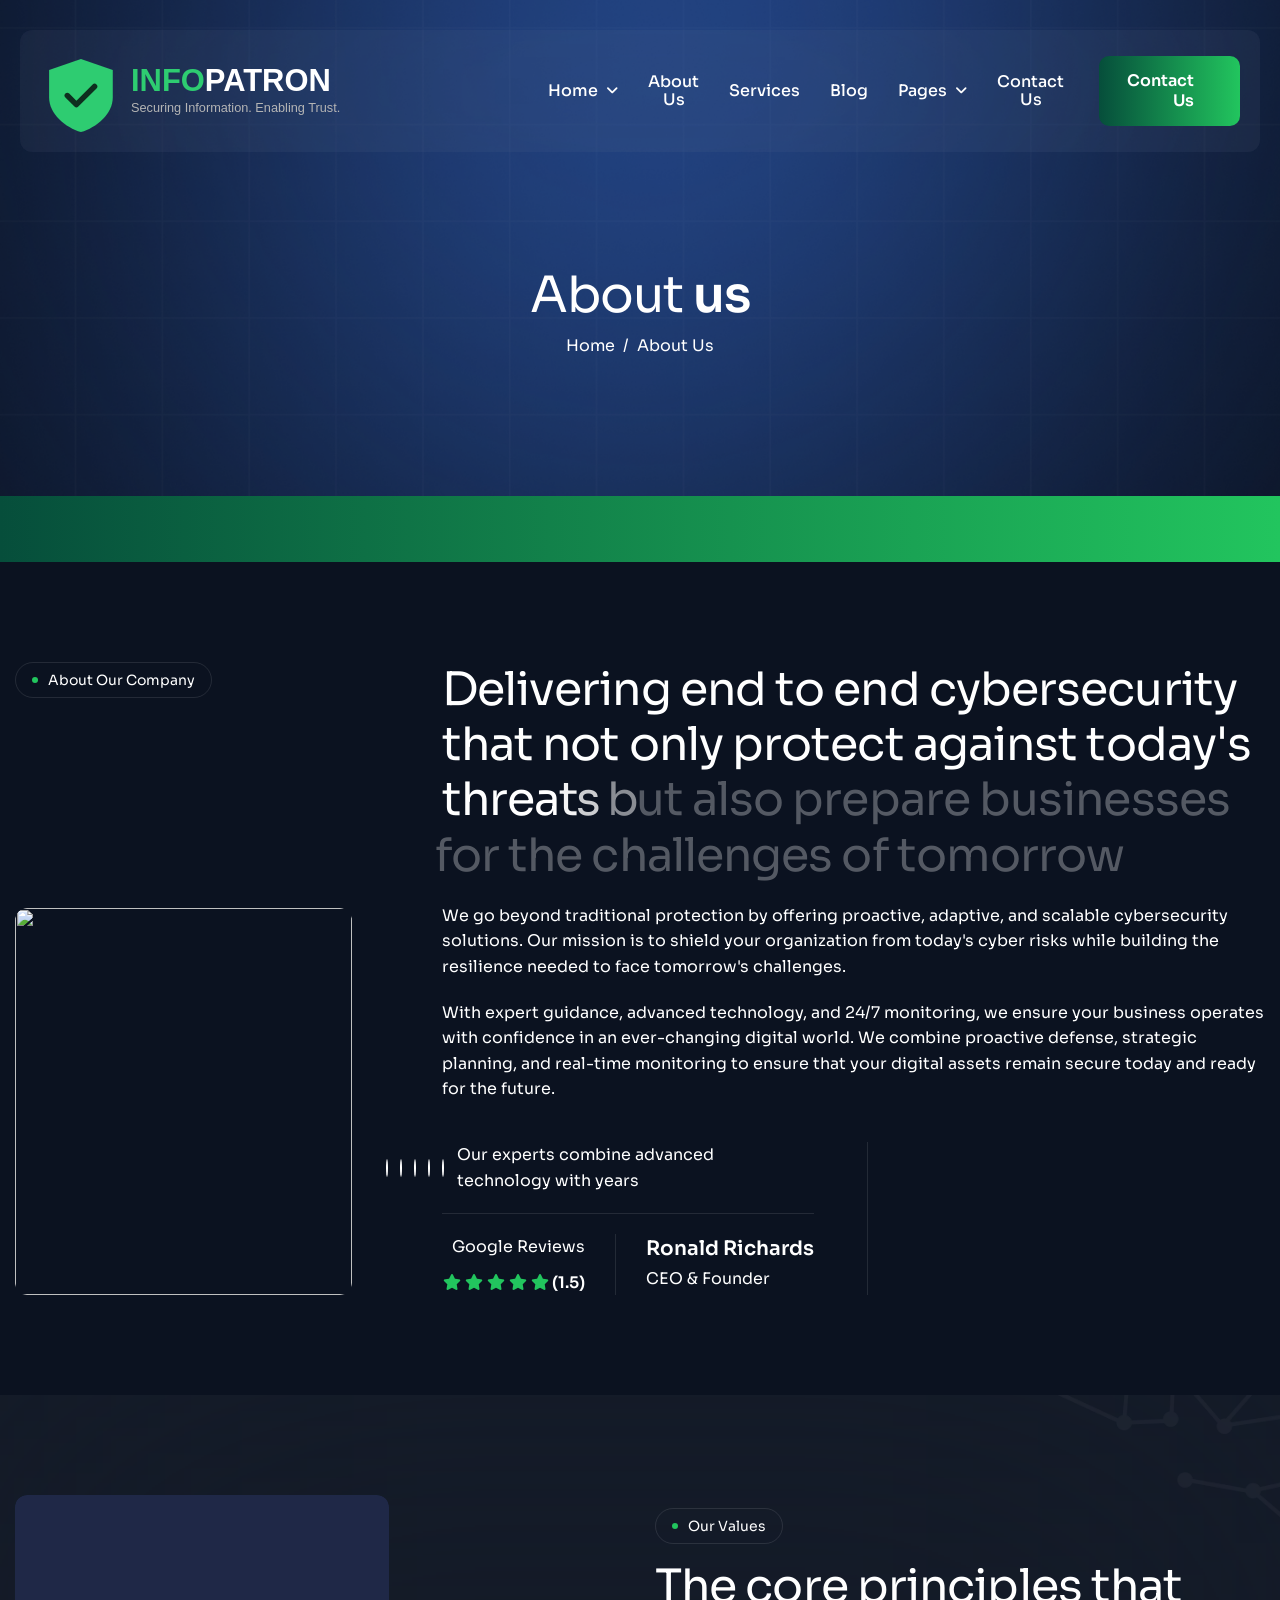
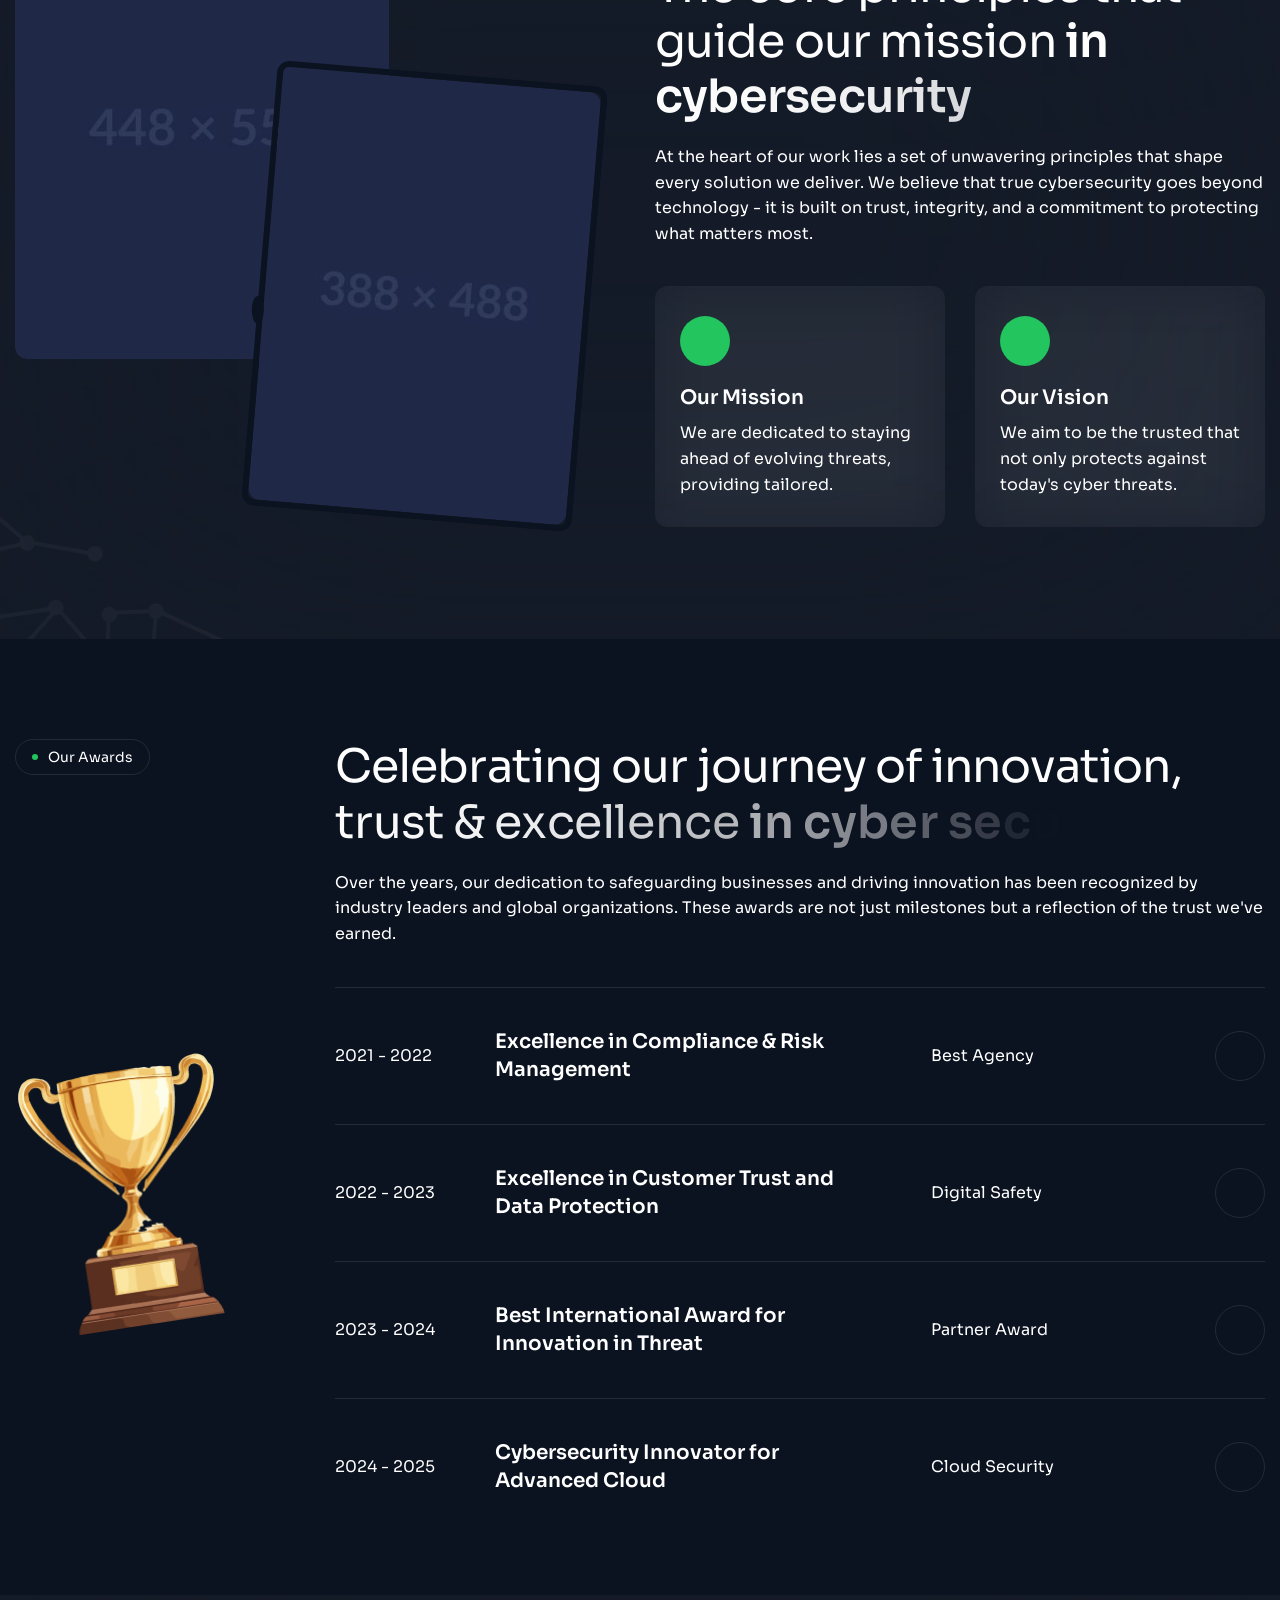
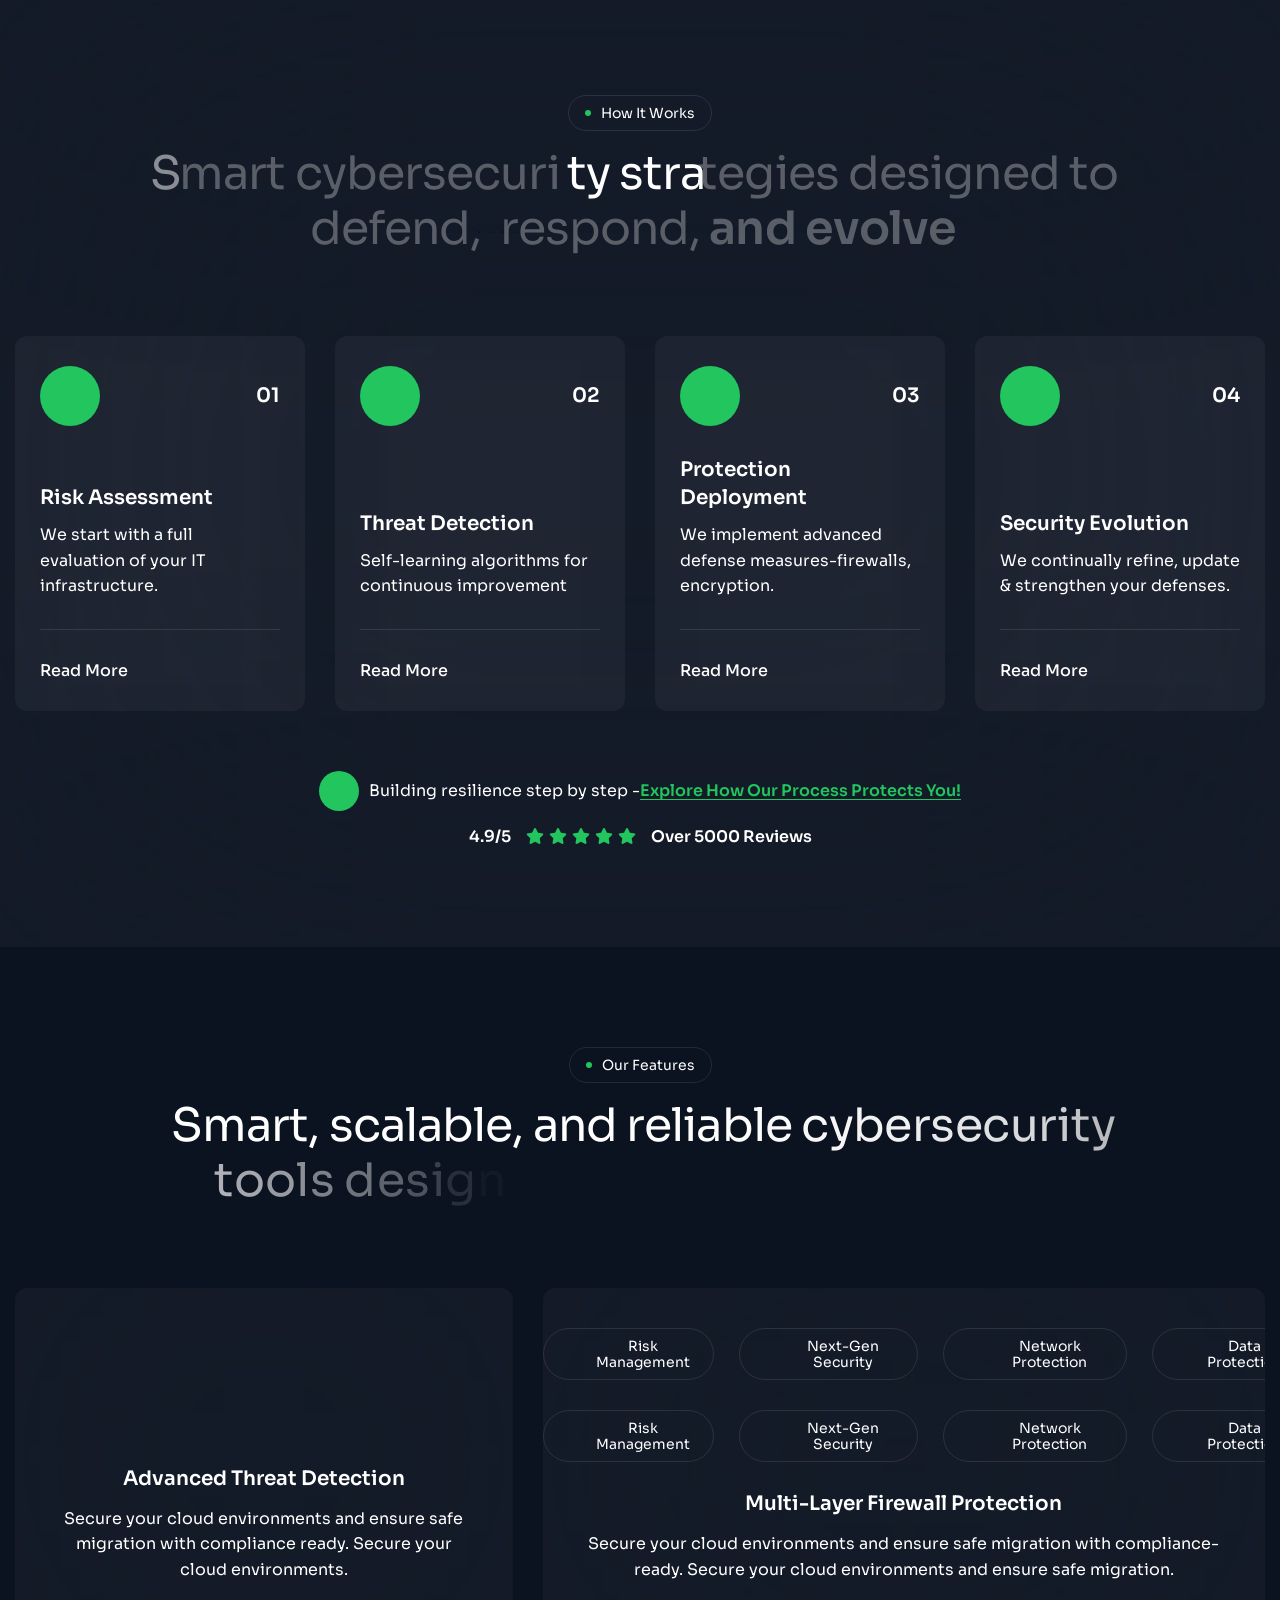
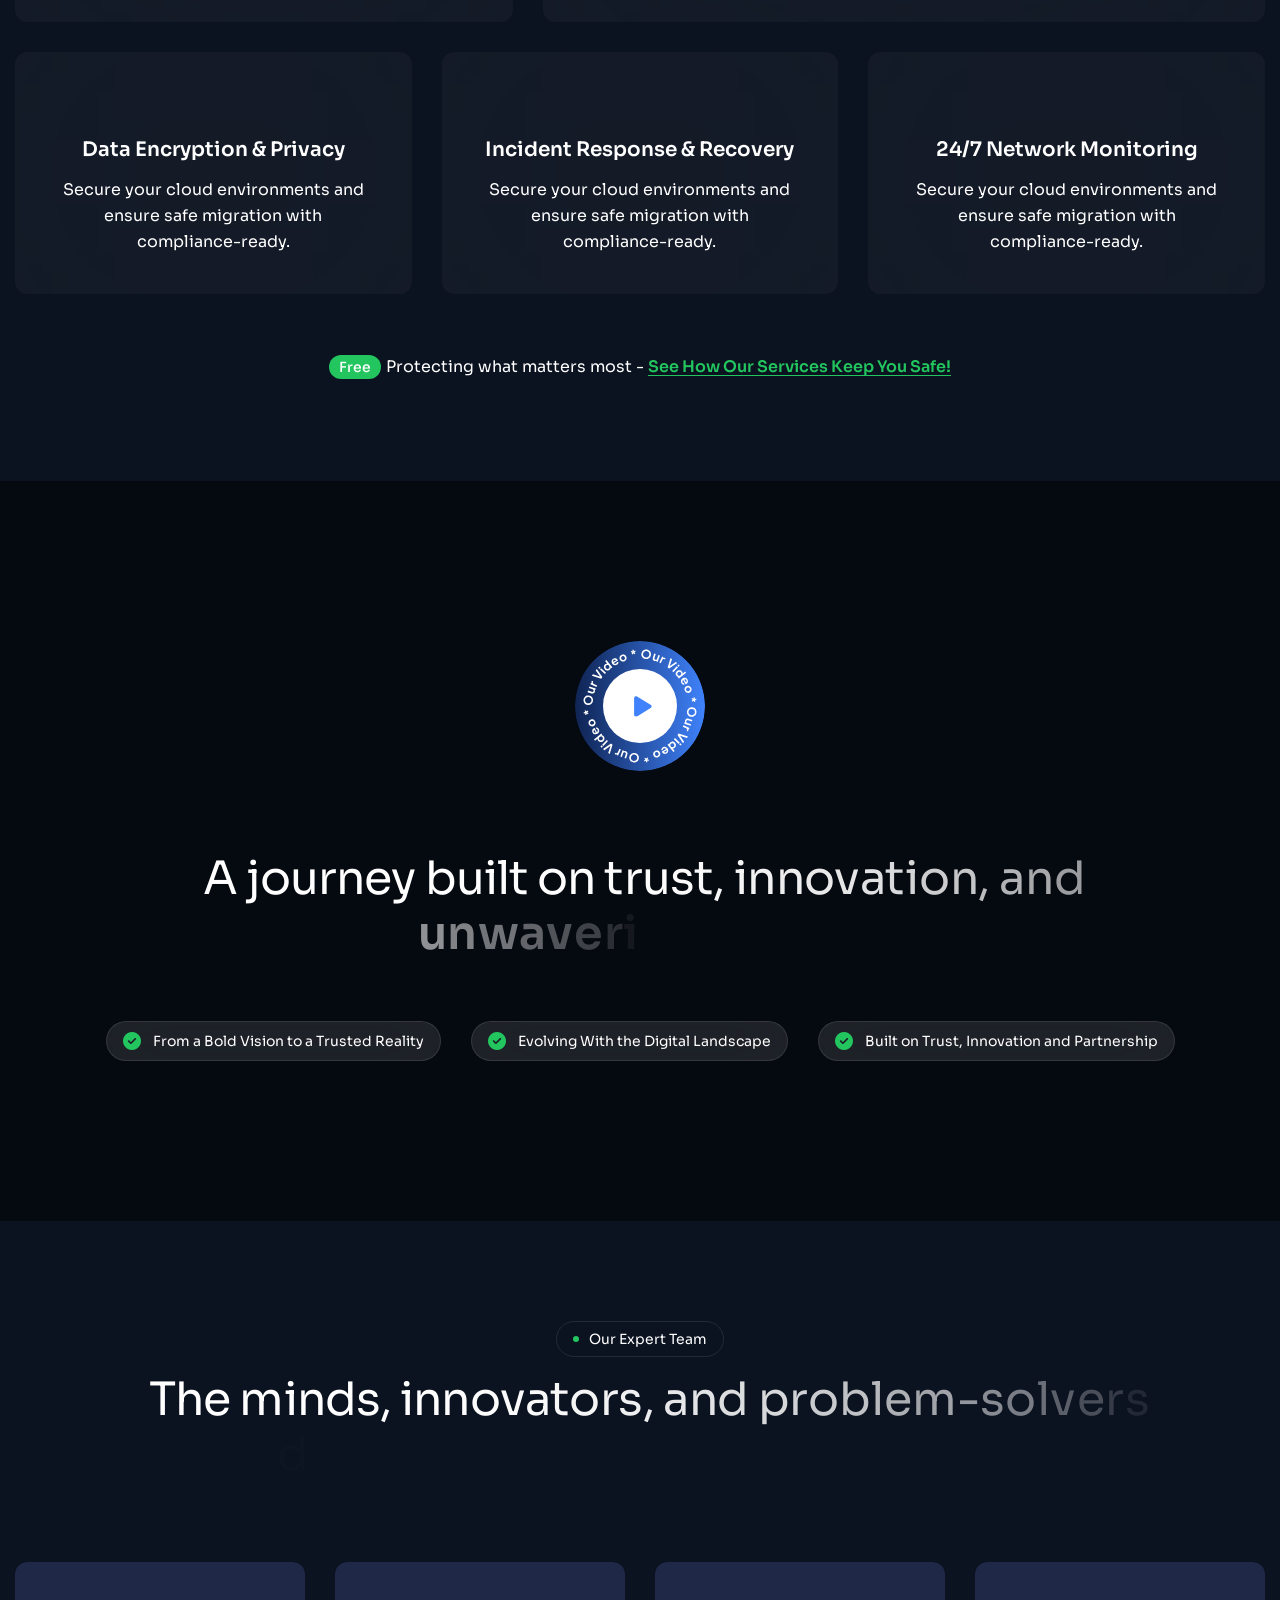
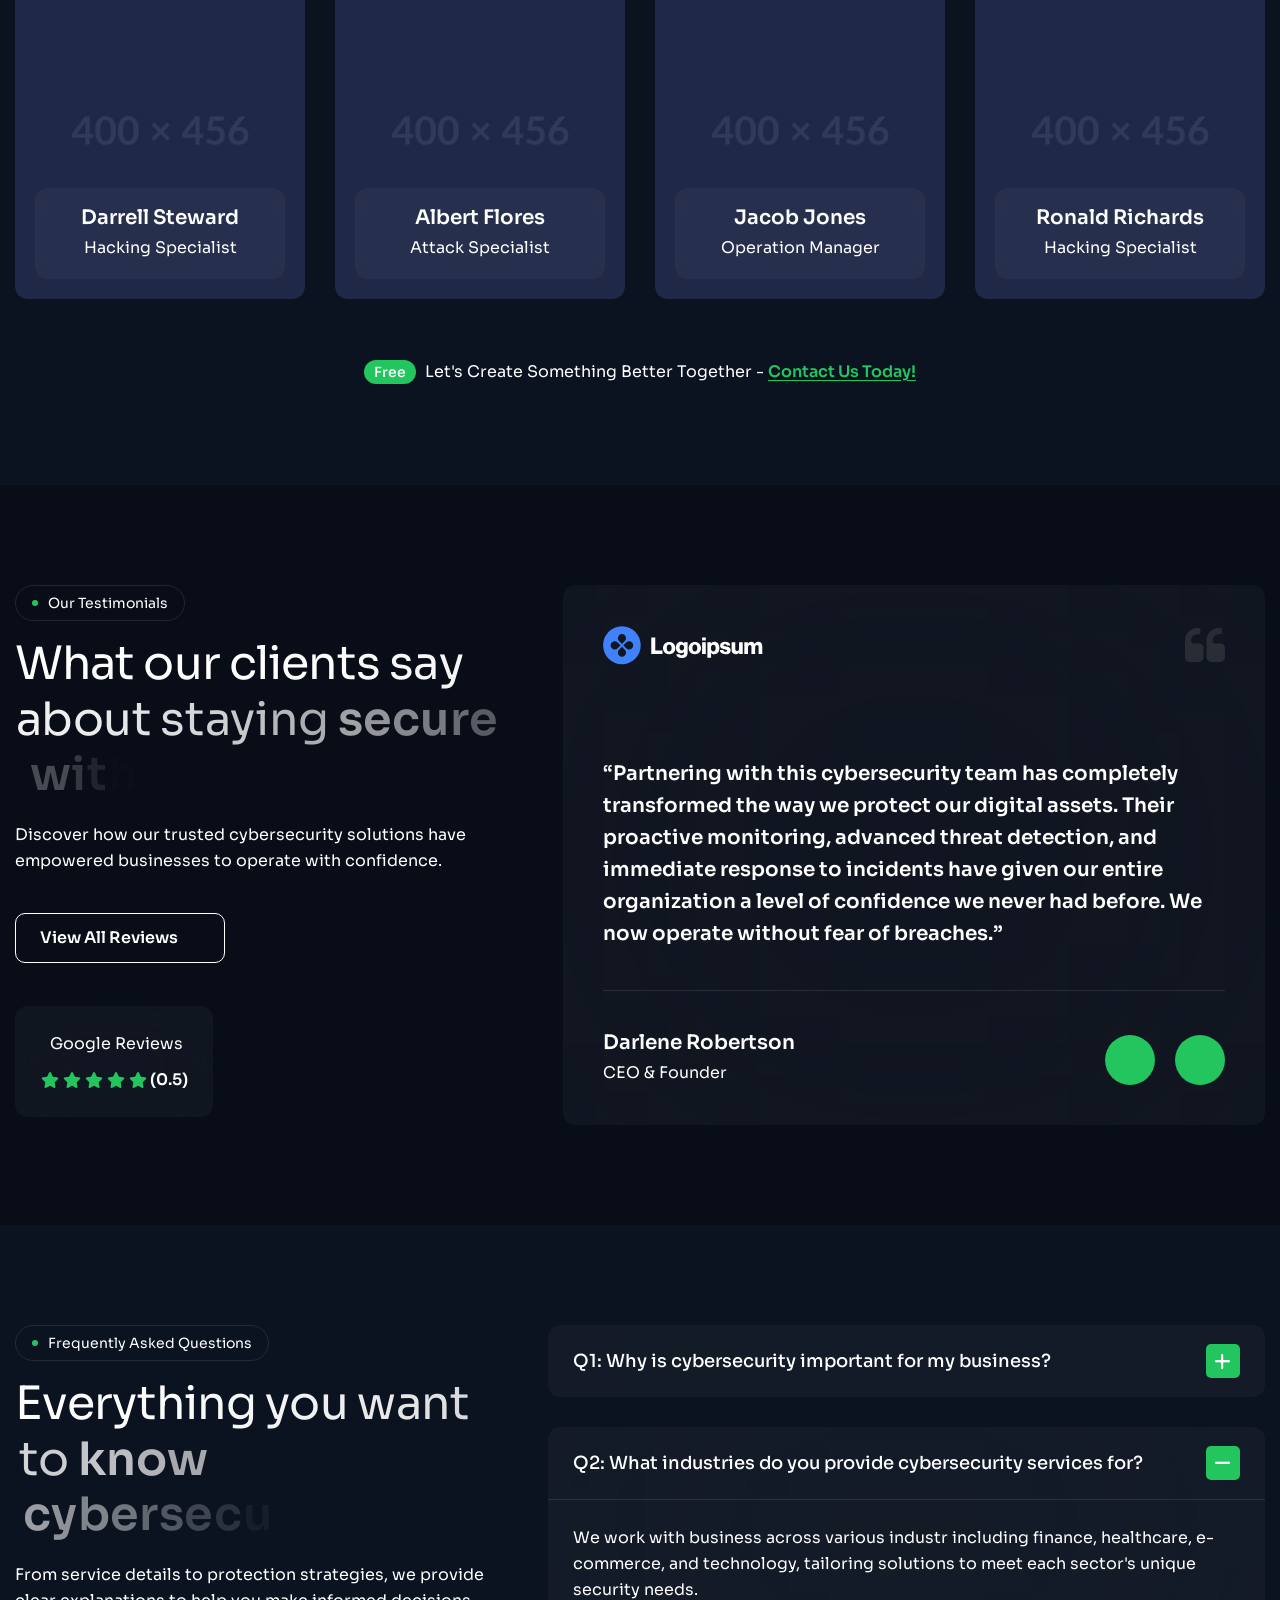
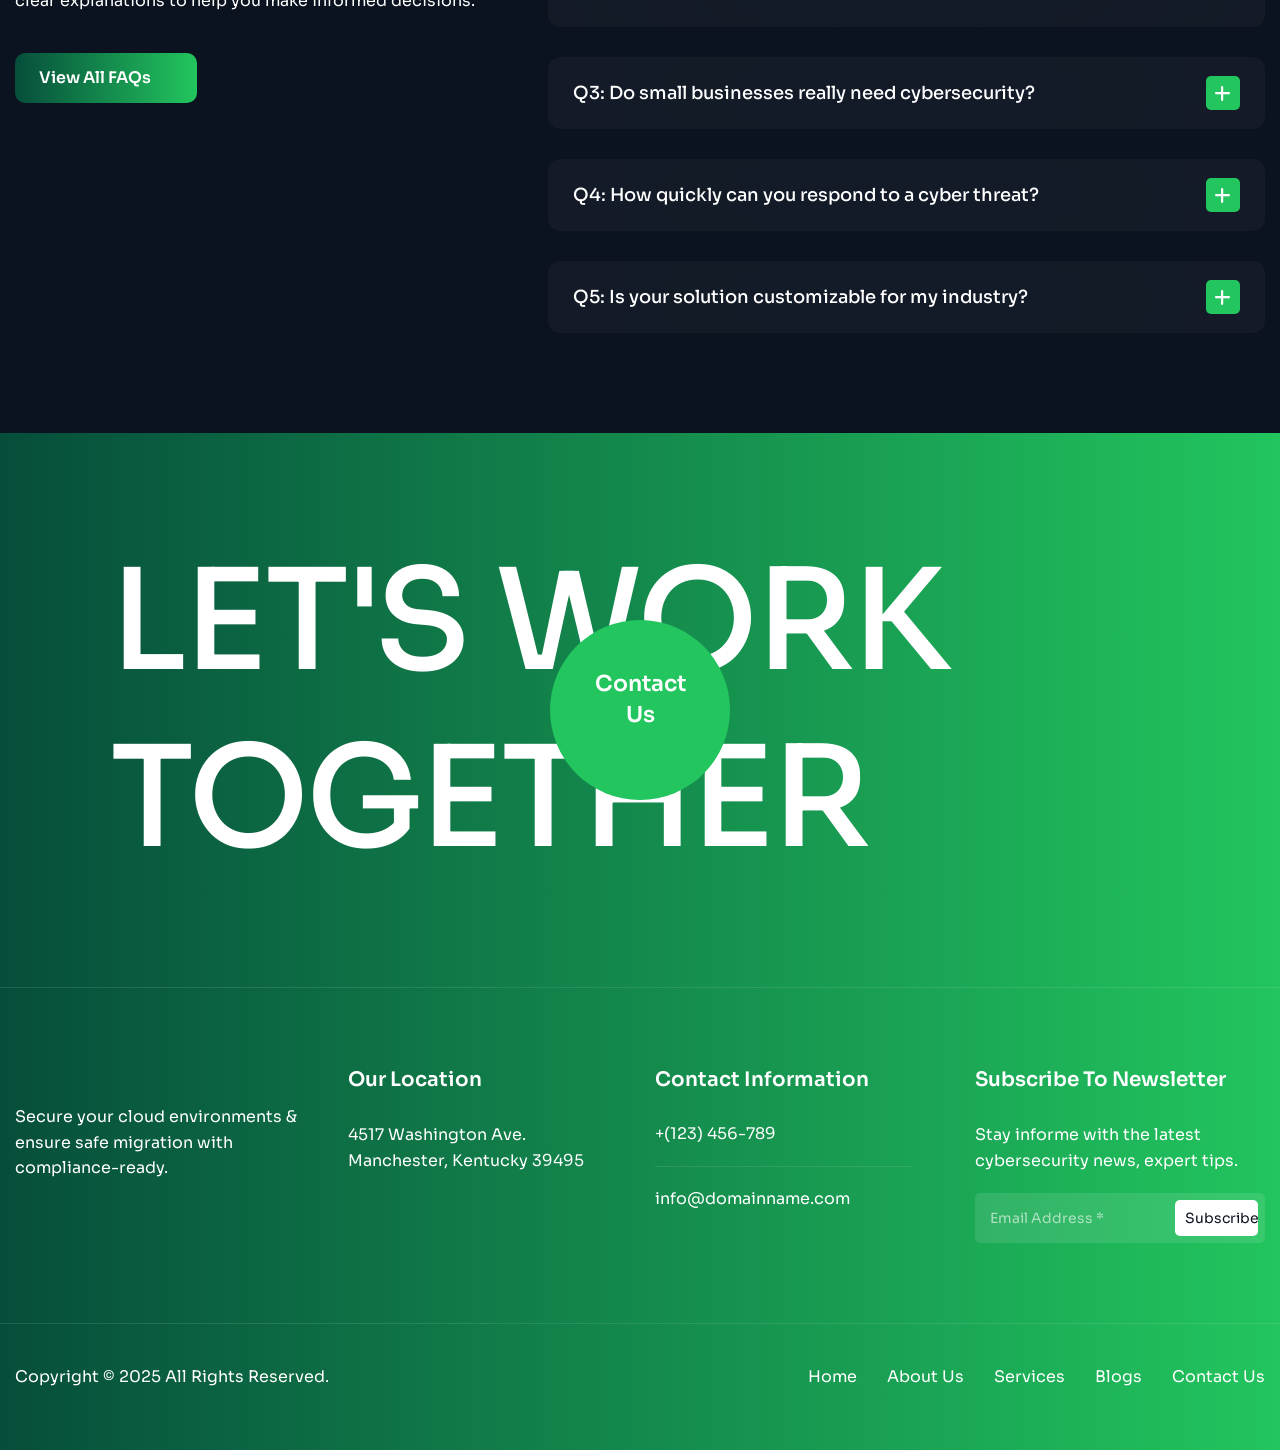
==== about.html @ 74045f38 "initial" ====
<!DOCTYPE html>
<html lang="zxx">
<head>
	<!-- Meta -->
	<meta charset="utf-8">
	<meta http-equiv="X-UA-Compatible" content="IE=edge">
	<meta name="viewport" content="width=device-width, initial-scale=1.0, maximum-scale=1">
	<meta name="description" content="">
	<meta name="keywords" content="">
	<meta name="author" content="Awaiken">
	<!-- Page Title -->
    <title>Netzon - Cyber Security Services HTML Template</title>
	<!-- Favicon Icon -->
	<link rel="shortcut icon" type="image/x-icon" href="images/favicon.png">
	<!-- Google Fonts Css-->
	<link rel="preconnect" href="https://fonts.googleapis.com">
    <link rel="preconnect" href="https://fonts.gstatic.com" crossorigin>
    <link href="https://fonts.googleapis.com/css2?family=Sora:wght@100..800&display=swap" rel="stylesheet">
	<!-- Bootstrap Css -->
	<link href="css/bootstrap.min.css" rel="stylesheet" media="screen">
	<!-- SlickNav Css -->
	<link href="css/slicknav.min.css" rel="stylesheet">
	<!-- Swiper Css -->
	<link rel="stylesheet" href="css/swiper-bundle.min.css">
	<!-- Font Awesome Icon Css-->
	<link href="css/all.min.css" rel="stylesheet" media="screen">
	<!-- Animated Css -->
	<link href="css/animate.css" rel="stylesheet">
    <!-- Magnific Popup Core Css File -->
	<link rel="stylesheet" href="css/magnific-popup.css">
	<!-- Mouse Cursor Css File -->
	<link rel="stylesheet" href="css/mousecursor.css">
	<!-- Main Custom Css -->
	<link href="css/custom.css" rel="stylesheet" media="screen">
</head>
<body>

    <!-- Preloader Start -->
	<div class="preloader">
		<div class="loading-container">
			<div class="loading"></div>
			<div id="loading-icon"><img src="images/loader.svg" alt=""></div>
		</div>
	</div>
	<!-- Preloader End -->

    <!-- Header Start -->
	<header class="main-header">
		<div class="header-sticky">
			<nav class="navbar navbar-expand-lg">
				<div class="container-fluid">
					<!-- Logo Start -->
					<a class="navbar-brand" href="./">
						<img src="images/logo.svg" alt="Logo">
					</a>
					<!-- Logo End -->

					<!-- Main Menu Start -->
					<div class="collapse navbar-collapse main-menu">
                        <div class="nav-menu-wrapper">
                            <ul class="navbar-nav mr-auto" id="menu">
                                <li class="nav-item submenu"><a class="nav-link" href="./">Home</a>
                                    <ul>
                                        <li class="nav-item"><a class="nav-link" href="index.html">Home - Main</a></li>
                                        <li class="nav-item"><a class="nav-link" href="index-image.html">Home - Image</a></li>
                                        <li class="nav-item"><a class="nav-link" href="index-video.html">Home - Video</a></li>
                                    </ul>
                                </li>                                
                                <li class="nav-item"><a class="nav-link" href="about.html">About Us</a>
                                <li class="nav-item"><a class="nav-link" href="services.html">Services</a></li>
                                <li class="nav-item"><a class="nav-link" href="blog.html">Blog</a></li>
                                <li class="nav-item submenu"><a class="nav-link" href="#">Pages</a>
                                    <ul>                                        
                                        <li class="nav-item"><a class="nav-link" href="service-single.html">Service Details</a></li>
                                        <li class="nav-item"><a class="nav-link" href="blog-single.html">Blog Details</a></li>
                                        <li class="nav-item"><a class="nav-link" href="case-study.html">Case Study</a></li>
                                        <li class="nav-item"><a class="nav-link" href="case-study-single.html">Case Study Details</a></li>
                                        <li class="nav-item"><a class="nav-link" href="team.html">Our Team</a></li>
                                        <li class="nav-item"><a class="nav-link" href="team-single.html">Team Details</a></li>
                                        <li class="nav-item"><a class="nav-link" href="pricing.html">Pricing Plan</a></li>
                                        <li class="nav-item"><a class="nav-link" href="testimonials.html">Testimonials</a></li>
                                        <li class="nav-item"><a class="nav-link" href="image-gallery.html">Image Gallery</a></li>
                                        <li class="nav-item"><a class="nav-link" href="video-gallery.html">Video Gallery</a></li>
                                        <li class="nav-item"><a class="nav-link" href="faqs.html">FAQs</a></li>
                                        <li class="nav-item"><a class="nav-link" href="404.html">404</a></li>
                                    </ul>
                                </li>
                                <li class="nav-item"><a class="nav-link" href="contact.html">Contact Us</a></li>
                            </ul>
                        </div>

                        <!-- Header Btn Start -->
                        <div class="header-btn">
                            <a class="btn-default" href="contact.html">Contact Us</a>
                        </div>
                        <!-- Header Btn End -->                      
					</div>
					<!-- Main Menu End -->
					<div class="navbar-toggle"></div>
				</div>
			</nav>
			<div class="responsive-menu"></div>
		</div>
	</header>
	<!-- Header End -->

    <!-- Page Header Section Start -->
    <div class="page-header">
        <div class="container">
            <div class="row">
                <div class="col-lg-12">
                    <!-- Page Header Box Start -->
                    <div class="page-header-box">
                        <h1 class="text-anime-style-2" data-cursor="-opaque">About <span>us</span></h1>
                        <nav class="wow fadeInUp">
                            <ol class="breadcrumb">
                                <li class="breadcrumb-item"><a href="./">home</a></li>
                                <li class="breadcrumb-item active" aria-current="page">about us</li>
                            </ol>
                        </nav>
                    </div>
                    <!-- Page Header Box End -->
                </div>
            </div>
        </div>
    </div>
    <!-- Page Header Section End -->
    
    <!-- Scrolling Ticker Section Start -->
    <div class="our-scrolling-ticker">
        <!-- Scrolling Ticker Start -->
        <div class="scrolling-ticker-box">
            <div class="scrolling-content">
                <span><img src="images/company-supports-logo-1.svg" alt=""></span>
                <span><img src="images/company-supports-logo-2.svg" alt=""></span>
                <span><img src="images/company-supports-logo-3.svg" alt=""></span>
                <span><img src="images/company-supports-logo-4.svg" alt=""></span>
                <span><img src="images/company-supports-logo-1.svg" alt=""></span>
                <span><img src="images/company-supports-logo-2.svg" alt=""></span>
                <span><img src="images/company-supports-logo-3.svg" alt=""></span>
                <span><img src="images/company-supports-logo-4.svg" alt=""></span>
                <span><img src="images/company-supports-logo-1.svg" alt=""></span>
                <span><img src="images/company-supports-logo-2.svg" alt=""></span>
                <span><img src="images/company-supports-logo-3.svg" alt=""></span>
                <span><img src="images/company-supports-logo-4.svg" alt=""></span>
            </div>

            <div class="scrolling-content">
                <span><img src="images/company-supports-logo-1.svg" alt=""></span>
                <span><img src="images/company-supports-logo-2.svg" alt=""></span>
                <span><img src="images/company-supports-logo-3.svg" alt=""></span>
                <span><img src="images/company-supports-logo-4.svg" alt=""></span>
                <span><img src="images/company-supports-logo-1.svg" alt=""></span>
                <span><img src="images/company-supports-logo-2.svg" alt=""></span>
                <span><img src="images/company-supports-logo-3.svg" alt=""></span>
                <span><img src="images/company-supports-logo-4.svg" alt=""></span>
                <span><img src="images/company-supports-logo-1.svg" alt=""></span>
                <span><img src="images/company-supports-logo-2.svg" alt=""></span>
                <span><img src="images/company-supports-logo-3.svg" alt=""></span>
                <span><img src="images/company-supports-logo-4.svg" alt=""></span>
            </div>
        </div>
        <!-- Scrolling Ticker End -->
    </div>
    <!-- Scrolling Ticker Section End -->

    <!-- About Us Section Start -->
    <div class="about-us">
        <div class="container">
            <div class="row">
                <div class="col-xl-4">
                    <!-- About Image Box Start -->
                    <div class="about-image-box">
                        <!-- Section Sub Title Start -->
                        <div class="section-sub-title">
                            <h3 class="wow fadeInUp">About Our Company</h3>
                        </div>
                        <!-- Section Sub Title End -->

                        <!-- About Image Start -->
                        <div class="about-us-image">
                            <figure class="image-anime reveal">
                                <img src="images/about-us-image.jpg" alt="">
                            </figure>
                        </div>
                        <!-- About Image End -->
                    </div>
                    <!-- About Image Box End -->           
                </div>

                <div class="col-xl-8">
                    <!-- About Content Start -->
                    <div class="about-us-content">
                        <!-- Section Title Start -->
                        <div class="section-title">
                            <h2 class="text-effect" data-cursor="-opaque">Delivering end to end cybersecurity that not only protect against today's threats but also prepare businesses for the challenges of tomorrow</h2>
                            <p class="wow fadeInUp">We go beyond traditional protection by offering proactive, adaptive, and scalable cybersecurity solutions. Our mission is to shield your organization from today's cyber risks while building the resilience needed to face tomorrow's challenges.</p>
                            <p class="wow fadeInUp" data-wow-delay="0.2s">With expert guidance, advanced technology, and 24/7 monitoring, we ensure your business operates with confidence in an ever-changing digital world. We combine proactive defense, strategic planning, and real-time monitoring to ensure that your digital assets remain secure today and ready for the future.</p>
                        </div>
                        <!-- Section Title End -->

                        <!-- About Review Box Start -->
                        <div class="about-us-body wow fadeInUp" data-wow-delay="0.4s">
                            <!-- About Review Box Start -->
                            <div class="about-review-box">
                                <div class="about-client-box">
                                    <!-- Satisfy Client Images Start -->
                                    <div class="satisfy-client-images">
                                        <div class="satisfy-client-image">
                                            <figure class="image-anime">
                                                <img src="images/author-1.jpg" alt="">
                                            </figure>
                                        </div>
                                        <div class="satisfy-client-image">
                                            <figure class="image-anime">
                                                <img src="images/author-2.jpg" alt="">
                                            </figure>
                                        </div>
                                        <div class="satisfy-client-image">
                                            <figure class="image-anime">
                                                <img src="images/author-3.jpg" alt="">
                                            </figure>
                                        </div>
                                        <div class="satisfy-client-image">
                                            <figure class="image-anime">
                                                <img src="images/author-4.jpg" alt="">
                                            </figure>
                                        </div>
                                        <div class="satisfy-client-image">
                                            <figure class="image-anime">
                                                <img src="images/author-5.jpg" alt="">
                                            </figure>
                                        </div>
                                    </div>
                                    <!-- Satisfy Client Images End -->

                                    <!-- About Client Content Start -->
                                    <div class="about-client-content">
                                        <p>Our experts combine advanced technology with years</p>
                                    </div>
                                    <!-- About Client Content End -->
                                </div>

                                <!-- About Google Review Box Start -->
                                <div class="about-google-review-box">
                                    <!-- About Google Review Start -->
                                    <div class="about-google-review">
                                        <div class="about-google-review-header">
                                            <div class="icon-box">
                                                <img src="images/icon-google.svg" alt="">
                                            </div>
                                            <div class="about-google-review-content">
                                                <p>Google Reviews</p>
                                            </div>
                                        </div>
                                        <div class="google-review-content">
                                            <i class="fa-solid fa-star"></i>
                                            <i class="fa-solid fa-star"></i>
                                            <i class="fa-solid fa-star"></i>
                                            <i class="fa-solid fa-star"></i>
                                            <i class="fa-solid fa-star"></i>
                                            <p>(<span class="counter">4.9</span>)</p>
                                        </div>
                                    </div>
                                    <!-- About Google Review End -->

                                    <!-- About Author Content Start -->
                                    <div class="about-author-content">
                                        <h3>Ronald Richards</h3>
                                        <p>CEO & Founder</p>
                                    </div>
                                    <!-- About Author Content End -->
                                </div>
                                <!-- About Google Review Box End -->
                            </div>
                            <!-- About Review Box End -->

                            <!-- About Circle Start -->
                            <div class="about-us-circle">
                                <a href="contact.html"><img src="images/contact-us-circle.svg" alt=""></a>
                            </div>
                            <!-- About Circle End -->
                        </div>
                        <!-- About Review Box End -->
                    </div>
                    <!-- About Content End -->
                </div>
            </div>
        </div>
    </div>
    <!-- About Us Section End -->

    <!-- Our Value Section Start -->
    <div class="our-value">
        <div class="container">
            <div class="row align-items-center">
                <div class="col-xl-6">
                    <!-- Our Value Image Box Start -->
                    <div class="our-value-image-box wow fadeInUp" data-wow-delay="0.2s">
                        <!-- Our Value Image 1 Start -->
                        <div class="our-value-img-1">
                            <figure class="image-anime">
                                <img src="images/our-value-image-1.jpg" alt="">
                            </figure>
                        </div>
                        <!-- Our Value Image 1 End -->

                        <!-- Our Value Image 2 Start -->
                        <div class="our-value-img-2">
                             <figure class="image-anime">
                                <img src="images/our-value-image-2.jpg" alt="">
                            </figure>

                             <!-- Contact Us Circle Start -->
                            <div class="contact-us-circle">
                                <a href="contact.html">
                                    <img src="images/contact-us-circle.svg" alt="">
                                </a>
                            </div>
                            <!-- Contact Us Circle End -->
                        </div>
                        <!-- Our Value Image 1 End -->
                    </div>
                    <!-- Our Value Image Box End -->
                </div>

                <div class="col-xl-6">
                    <!-- Our Value Content Start -->
                    <div class="our-value-content">
                        <!-- Section Title Start -->
                        <div class="section-title">
                            <h3 class="wow fadeInUp">Our Values</h3>
                            <h2 class="text-anime-style-2" data-cursor="-opaque">The core principles that guide our mission <span>in cybersecurity</span></h2>
                            <p class="wow fadeInUp" data-wow-delay="0.2s">At the heart of our work lies a set of unwavering principles that shape every solution we deliver. We believe that true cybersecurity goes beyond technology - it is built on trust, integrity, and a commitment to protecting what matters most.</p>
                        </div>
                        <!-- Section Title End -->

                        <!-- Our Value List Start -->
                        <div class="our-value-list">
                            <!-- Our Value Item Start-->
                            <div class="our-value-item wow fadeInUp" data-wow-delay="0.4s">
                                <div class="icon-box">
                                    <img src="images/icon-our-value-1.svg" alt="">
                                </div>
                                <div class="our-value-item-content">
                                    <h3>Our Mission</h3>
                                    <p>We are dedicated to staying ahead of evolving threats, providing tailored.</p>
                                </div>
                            </div>
                            <!-- Our Value Item End-->

                            <!-- Our Value Item Start-->
                            <div class="our-value-item wow fadeInUp" data-wow-delay="0.6s">
                                <div class="icon-box">
                                    <img src="images/icon-our-value-2.svg" alt="">
                                </div>
                                <div class="our-value-item-content">
                                    <h3>Our Vision</h3>
                                    <p>We aim to be the trusted that not only protects against today's cyber threats.</p>
                                </div>
                            </div>
                            <!-- Our Value Item End-->
                        </div>
                        <!-- Our Value List End -->
                    </div>
                    <!-- Our Value Content End -->
                </div>
            </div>
        </div>
    </div>
    <!-- Our Value Section End -->

    <!-- Our Awards Section Start -->
    <div class="our-awards">
        <div class="container">
            <div class="row">
                <div class="col-lg-3">
                    <!-- Award Info Start -->
                    <div class="awards-info">
                        <!-- Section Sub Title Start -->
                        <div class="section-sub-title">
                            <h3 class="wow fadeInUp">Our Awards</h3>
                        </div>
                        <!-- Section Sub Title End -->
                        
                        <!-- Award Image Start -->
                        <div class="award-image wow fadeInUp" data-wow-delay="0.2s">
                            <img src="images/our-awards-image.png" alt="">
                        </div>
                        <!-- Award Image End -->
                    </div>
                    <!-- Award Info End -->
                </div>
                
                <div class="col-lg-9">
                    <!-- Award Content Start -->
                    <div class="our-award-content">
                        <!-- Section Title Start -->
                        <div class="section-title">
                            <h2 class="text-anime-style-2" data-cursor="-opaque">Celebrating our journey of innovation, trust & excellence <span>in cyber security</span></h2>
                            <p class="wow fadeInUp" data-wow-delay="0.2s">Over the years, our dedication to safeguarding businesses and driving innovation has been recognized by industry leaders and global organizations. These awards are not just milestones but a reflection of the trust we've earned.</p>
                        </div>
                        <!-- Section Title End -->

                        <!-- Award Item List Start -->
                        <div class="award-item-list">
                            <!-- Award Item Start -->
                            <div class="award-item wow fadeInUp">
                                <div class="award-item-info">
                                    <div class="award-year">
                                        <p>2021 - 2022</p>
                                    </div>
                                    <div class="award-item-body">
                                        <div class="award-item-title">
                                            <h3>Excellence in Compliance & Risk Management</h3>
                                        </div>
                                        <div class="award-item-content">
                                            <p>Best Agency</p>
                                        </div>
                                    </div>
                                </div>
                                <div class="award-item-button">
                                    <a href="contact.html"><img src="images/arrow-white.svg" alt=""></a>
                                </div>
                            </div>
                            <!-- Award Item End -->

                            <!-- Award Item Start -->
                            <div class="award-item wow fadeInUp" data-wow-delay="0.2s">
                                <div class="award-item-info">
                                    <div class="award-year">
                                        <p>2022 - 2023</p>
                                    </div>
                                    <div class="award-item-body">
                                        <div class="award-item-title">
                                            <h3>Excellence in Customer Trust and Data Protection</h3>
                                        </div>
                                        <div class="award-item-content">
                                            <p>Digital Safety</p>
                                        </div>
                                    </div>
                                </div>
                                <div class="award-item-button">
                                    <a href="contact.html"><img src="images/arrow-white.svg" alt=""></a>
                                </div>
                            </div>
                            <!-- Award Item End -->

                            <!-- Award Item Start -->
                            <div class="award-item wow fadeInUp" data-wow-delay="0.4s">
                                <div class="award-item-info">
                                    <div class="award-year">
                                        <p>2023 - 2024</p>
                                    </div>
                                    <div class="award-item-body">
                                        <div class="award-item-title">
                                            <h3>Best International Award for Innovation in Threat</h3>
                                        </div>
                                        <div class="award-item-content">
                                            <p>Partner Award</p>
                                        </div>
                                    </div>
                                </div>
                                <div class="award-item-button">
                                    <a href="contact.html"><img src="images/arrow-white.svg" alt=""></a>
                                </div>
                            </div>
                            <!-- Award Item End -->

                            <!-- Award Item Start -->
                            <div class="award-item wow fadeInUp" data-wow-delay="0.6s">
                                <div class="award-item-info">
                                    <div class="award-year">
                                        <p>2024 - 2025</p>
                                    </div>
                                    <div class="award-item-body">
                                        <div class="award-item-title">
                                            <h3>Cybersecurity Innovator for Advanced Cloud</h3>
                                        </div>
                                        <div class="award-item-content">
                                            <p>Cloud Security</p>
                                        </div>
                                    </div>
                                </div>
                                <div class="award-item-button">
                                    <a href="contact.html"><img src="images/arrow-white.svg" alt=""></a>
                                </div>
                            </div>
                            <!-- Award Item End -->
                        </div>
                        <!-- Award Item List End -->
                    </div>
                    <!-- Award Content End -->
                </div>
            </div>
        </div>
    </div>
    <!-- Our Awards Section End -->

    <!-- How It Work Section Start -->
    <div class="how-it-work">
        <div class="container">
            <div class="row section-row">
                <div class="col-lg-12">
                    <!-- Section Title Start -->
                    <div class="section-title section-title-center">
                        <h3 class="wow fadeInUp">How It Works</h3>
                        <h2 class="text-effect" data-cursor="-opaque">Smart cybersecurity strategies designed to defend, <span class="work-title-images"><img src="images/author-1.jpg" alt=""><img src="images/author-2.jpg" alt=""><img src="images/author-3.jpg" alt=""><img src="images/author-4.jpg" alt=""></span> respond, <span>and evolve</span></h2>
                    </div>
                    <!-- Section Title End -->
                </div>
            </div>

            <div class="row">
                <div class="col-xl-3 col-lg-6 col-md-6">
                    <!-- How Work Item Start -->
                    <div class="how-work-item wow fadeInUp">
                        <!-- How Work Item Header Start -->
                        <div class="how-work-item-header">
                            <div class="icon-box">
                                <img src="images/icon-how-it-work-1.svg" alt="">
                            </div>
                            <div class="how-work-item-no">
                                <h3>01</h3>
                            </div>
                        </div>
                        <!-- How Work Item Header End -->

                        <!-- How Work Item Body Start -->
                        <div class="how-work-item-body">
                            <div class="how-work-item-content">
                                <h3>Risk Assessment</h3>
                                <p>We start with a full evaluation of your IT infrastructure.</p>
                            </div>                            
                            <div class="how-work-btn">
                                <a href="contact.html" class="readmore-btn">Read More</a>
                            </div>
                        </div>                        
                        <!-- How Work Item Body End -->
                    </div>
                    <!-- How Work Item End -->
                </div>

                <div class="col-xl-3 col-lg-6 col-md-6">
                    <!-- How Work Item Start -->
                    <div class="how-work-item wow fadeInUp" data-wow-delay="0.2s">
                        <!-- How Work Item Header Start -->
                        <div class="how-work-item-header">
                            <div class="icon-box">
                                <img src="images/icon-how-it-work-2.svg" alt="">
                            </div>
                            <div class="how-work-item-no">
                                <h3>02</h3>
                            </div>
                        </div>
                        <!-- How Work Item Header End -->

                        <!-- How Work Item Body Start -->
                        <div class="how-work-item-body">
                            <div class="how-work-item-content">
                                <h3>Threat Detection</h3>
                                <p>Self-learning algorithms for continuous improvement</p>
                            </div>                            
                            <div class="how-work-btn">
                                <a href="contact.html" class="readmore-btn">Read More</a>
                            </div>
                        </div>                        
                        <!-- How Work Item Body End -->
                    </div>
                    <!-- How Work Item End -->
                </div>

                <div class="col-xl-3 col-lg-6 col-md-6">
                    <!-- How Work Item Start -->
                    <div class="how-work-item wow fadeInUp" data-wow-delay="0.4s">
                        <!-- How Work Item Header Start -->
                        <div class="how-work-item-header">
                            <div class="icon-box">
                                <img src="images/icon-how-it-work-3.svg" alt="">
                            </div>
                            <div class="how-work-item-no">
                                <h3>03</h3>
                            </div>
                        </div>
                        <!-- How Work Item Header End -->

                        <!-- How Work Item Body Start -->
                        <div class="how-work-item-body">
                            <div class="how-work-item-content">
                                <h3>Protection Deployment</h3>
                                <p>We implement advanced defense measures-firewalls, encryption.</p>
                            </div>                            
                            <div class="how-work-btn">
                                <a href="contact.html" class="readmore-btn">Read More</a>
                            </div>
                        </div>                        
                        <!-- How Work Item Body End -->
                    </div>
                    <!-- How Work Item End -->
                </div>

                <div class="col-xl-3 col-lg-6 col-md-6">
                    <!-- How Work Item Start -->
                    <div class="how-work-item wow fadeInUp" data-wow-delay="0.6s">
                        <!-- How Work Item Header Start -->
                        <div class="how-work-item-header">
                            <div class="icon-box">
                                <img src="images/icon-how-it-work-4.svg" alt="">
                            </div>
                            <div class="how-work-item-no">
                                <h3>04</h3>
                            </div>
                        </div>
                        <!-- How Work Item Header End -->

                        <!-- How Work Item Body Start -->
                        <div class="how-work-item-body">
                            <div class="how-work-item-content">
                                <h3>Security Evolution</h3>
                                <p>We continually refine, update & strengthen your defenses.</p>
                            </div>                            
                            <div class="how-work-btn">
                                <a href="contact.html" class="readmore-btn">Read More</a>
                            </div>
                        </div>                        
                        <!-- How Work Item Body End -->
                    </div>
                    <!-- How Work Item End -->
                </div>
            </div>

            <div class="row">
                <div class="col-lg-12">
                    <!-- Section Footer Text Start -->
                    <div class="section-footer-text section-footer-contact wow fadeInUp" data-wow-delay="0.8s">
                        <p><span><img src="images/icon-phone-white.svg" alt=""></span> Building resilience step by step - <a href="contact.html">Explore how our process protects you!</a></p>
                        <ul>
                            <li>4.9/5</li>
                            <li><i class="fa-solid fa-star"></i>
                                <i class="fa-solid fa-star"></i>
                                <i class="fa-solid fa-star"></i>
                                <i class="fa-solid fa-star"></i>
                                <i class="fa-solid fa-star"></i>
                            </li>
                            <li>Over 5000 Reviews</li>
                        </ul>
                    </div>
                    <!-- Section Footer Text End -->
                </div>
            </div>
        </div>
    </div>
    <!-- How It Work Section Start -->

    <!-- Our Features Section Start -->
    <div class="our-features">
        <div class="container">
            <div class="row section-row">
                <div class="col-lg-12">
                    <!-- Section Title Start -->
                    <div class="section-title section-title-center">
                        <h3 class="wow fadeInUp">Our features</h3>
                        <h2 class="text-anime-style-2" data-cursor="-opaque">Smart, scalable, and reliable cybersecurity tools designed <span>for modern businesses</span></h2>
                    </div>
                    <!-- Section Title End -->
                </div>
            </div>

            <div class="row">
                <div class="col-lg-12">
                    <!-- Feature Item Box Start -->
                    <div class="feature-item-box">
                        <!-- Feature Item Start -->
                        <div class="feature-item box-1 wow fadeInUp">
                            <div class="feature-image">
                                <figure>
                                    <img src="images/feature-image-1.png" alt="">
                                </figure>
                            </div>
                            <div class="feature-item-content">
                                <h3>Advanced Threat Detection</h3>
                                <p>Secure your cloud environments and ensure safe migration with compliance ready. Secure your cloud environments.</p>
                            </div>
                        </div>
                        <!-- Feature Item End -->

                        <!-- Feature Item Start -->
                        <div class="feature-item box-2 wow fadeInUp" data-wow-delay="0.2s">
                            <!-- Scrolling Ticker Box Start -->
                            <div class="scrolling-ticker feature-scrolling-ticker">
                                <div class="scrolling-ticker-box">
                                    <div class="scrolling-content">
                                        <span><img src="images/icon-feature-ticker.svg" alt="">Risk Management</span>
                                        <span><img src="images/icon-feature-ticker.svg" alt="">Next-Gen Security</span>
                                        <span><img src="images/icon-feature-ticker.svg" alt="">Network Protection</span>
                                        <span><img src="images/icon-feature-ticker.svg" alt="">Data Protection</span>
                                        <span><img src="images/icon-feature-ticker.svg" alt="">Cyber Defense</span>
                                        <span><img src="images/icon-feature-ticker.svg" alt="">Risk Management</span>
                                        <span><img src="images/icon-feature-ticker.svg" alt="">Next-Gen Security</span>
                                        <span><img src="images/icon-feature-ticker.svg" alt="">Network Protection</span>
                                        <span><img src="images/icon-feature-ticker.svg" alt="">Data Protection</span>
                                        <span><img src="images/icon-feature-ticker.svg" alt="">Cyber Defense</span>
                                    </div>
                                    
                                    <div class="scrolling-content">
                                        <span><img src="images/icon-feature-ticker.svg" alt="">Risk Management</span>
                                        <span><img src="images/icon-feature-ticker.svg" alt="">Next-Gen Security</span>
                                        <span><img src="images/icon-feature-ticker.svg" alt="">Network Protection</span>
                                        <span><img src="images/icon-feature-ticker.svg" alt="">Data Protection</span>
                                        <span><img src="images/icon-feature-ticker.svg" alt="">Cyber Defense</span>
                                        <span><img src="images/icon-feature-ticker.svg" alt="">Risk Management</span>
                                        <span><img src="images/icon-feature-ticker.svg" alt="">Next-Gen Security</span>
                                        <span><img src="images/icon-feature-ticker.svg" alt="">Network Protection</span>
                                        <span><img src="images/icon-feature-ticker.svg" alt="">Data Protection</span>
                                        <span><img src="images/icon-feature-ticker.svg" alt="">Cyber Defense</span>
                                    </div>
                                </div>
                                
                                <div class="scrolling-ticker-box scroll-reverse">
                                    <div class="scrolling-content">
                                        <span><img src="images/icon-feature-ticker.svg" alt="">Risk Management</span>
                                        <span><img src="images/icon-feature-ticker.svg" alt="">Next-Gen Security</span>
                                        <span><img src="images/icon-feature-ticker.svg" alt="">Network Protection</span>
                                        <span><img src="images/icon-feature-ticker.svg" alt="">Data Protection</span>
                                        <span><img src="images/icon-feature-ticker.svg" alt="">Cyber Defense</span>
                                        <span><img src="images/icon-feature-ticker.svg" alt="">Risk Management</span>
                                        <span><img src="images/icon-feature-ticker.svg" alt="">Next-Gen Security</span>
                                        <span><img src="images/icon-feature-ticker.svg" alt="">Network Protection</span>
                                        <span><img src="images/icon-feature-ticker.svg" alt="">Data Protection</span>
                                        <span><img src="images/icon-feature-ticker.svg" alt="">Cyber Defense</span>
                                    </div>
                                    
                                    <div class="scrolling-content">
                                        <span><img src="images/icon-feature-ticker.svg" alt="">Risk Management</span>
                                        <span><img src="images/icon-feature-ticker.svg" alt="">Next-Gen Security</span>
                                        <span><img src="images/icon-feature-ticker.svg" alt="">Network Protection</span>
                                        <span><img src="images/icon-feature-ticker.svg" alt="">Data Protection</span>
                                        <span><img src="images/icon-feature-ticker.svg" alt="">Cyber Defense</span>
                                        <span><img src="images/icon-feature-ticker.svg" alt="">Risk Management</span>
                                        <span><img src="images/icon-feature-ticker.svg" alt="">Next-Gen Security</span>
                                        <span><img src="images/icon-feature-ticker.svg" alt="">Network Protection</span>
                                        <span><img src="images/icon-feature-ticker.svg" alt="">Data Protection</span>
                                        <span><img src="images/icon-feature-ticker.svg" alt="">Cyber Defense</span>
                                    </div>
                                </div>
                            </div>
                            <!-- Scrolling Ticker Box End -->
                            
                            <div class="feature-item-content">
                                <h3>Multi-Layer Firewall Protection</h3>
                                <p>Secure your cloud environments and ensure safe migration with compliance-ready. Secure your cloud environments and ensure safe migration.</p>
                            </div>
                        </div>
                        <!-- Feature Item End -->

                        <!-- Feature Item Start -->
                        <div class="feature-item box-3 wow fadeInUp" data-wow-delay="0.4s">
                            <div class="feature-image">
                                <figure>
                                    <img src="images/feature-image-2.png" alt="">
                                </figure>
                            </div>
                            <div class="feature-item-content">
                                <h3>Data Encryption & Privacy</h3>
                                <p>Secure your cloud environments and ensure safe migration with compliance-ready.</p>
                            </div>
                        </div>
                        <!-- Feature Item End -->

                        <!-- Feature Item Start -->
                        <div class="feature-item box-4 wow fadeInUp" data-wow-delay="0.6s">
                            <div class="feature-image">
                                <figure>
                                    <img src="images/feature-image-3.png" alt="">
                                </figure>
                            </div>
                            <div class="feature-item-content">
                                <h3>Incident Response & Recovery</h3>
                                <p>Secure your cloud environments and ensure safe migration with compliance-ready.</p>
                            </div>
                        </div>
                        <!-- Feature Item End -->

                        <!-- Feature Item Start -->
                        <div class="feature-item box-5 wow fadeInUp" data-wow-delay="0.8s">
                            <div class="feature-image">
                                <figure>
                                    <img src="images/feature-image-4.png" alt="">
                                </figure>
                            </div>
                            <div class="feature-item-content">
                                <h3>24/7 Network Monitoring</h3>
                                <p>Secure your cloud environments and ensure safe migration with compliance-ready.</p>
                            </div>
                        </div>
                        <!-- Feature Item End -->
                    </div>
                    <!-- Feature Item Box End -->
                </div>

                <div class="col-lg-12">
                    <!-- Section Footer Text Start -->
                    <div class="section-footer-text wow fadeInUp" data-wow-delay="0.8s">
                        <p><span>Free</span>Protecting what matters most - <a href="contact.html">See how our services keep you safe!</a></p>
                    </div>
                    <!-- Section Footer Text End -->
                </div>
            </div>
        </div>
    </div>
    <!-- Our Features Section End -->

    <!-- Intro Video Section Start -->
    <div class="intro-video dark-section parallaxie">
        <div class="container">
            <div class="row">
                <div class="col-lg-12">
                    <!-- Intro Video Box Start -->
                    <div class="intro-video-box">
                        <!-- Our Video Circle Start -->
                        <div class="our-video-circle">
                            <a href="https://www.youtube.com/watch?v=Y-x0efG1seA" class="popup-video" data-cursor-text="Play">
                                <img src="images/our-video-circle.svg" alt="">
                            </a> 
                        </div>     
                        <!-- Our Video Circle End -->

                        <!-- Section Title Start -->
                        <div class="section-title section-title-center">
                            <h2 class="text-anime-style-2" data-cursor="-opaque">A journey built on trust, innovation, and <span>unwavering security</span></h2>
                        </div>
                        <!-- Section Title End -->

                        <!-- Intro Video List Start -->
                        <div class="intro-video-list wow fadeInUp" data-wow-delay="0.2s">
                            <ul>
                                <li>From a Bold Vision to a Trusted Reality</li>
                                <li>Evolving With the Digital Landscape</li>
                                <li>Built on Trust, Innovation and Partnership</li>
                            </ul>
                        </div>
                        <!-- Intro Video List End -->
                    </div>
                    <!-- Intro Video Box End -->
                </div>
            </div>
        </div>
    </div>
    <!-- Intro Video Section End -->

    <!-- Our Team Section Start -->
    <div class="our-team">
        <div class="container">
            <div class="row section-row">
                <div class="col-lg-12">
                    <div class="section-title section-title-center">
                        <h3 class="wow fadeInUp">Our Expert Team</h3>
                        <h2 class="text-anime-style-2" data-cursor="-opaque">The minds, innovators, and problem-solvers driving our mission <span>to create safer</span></h2>
                    </div>
                </div>
            </div>

            <div class="row">
                <div class="col-xl-3 col-md-6">
                    <!-- Team Item Start -->
                    <div class="team-item wow fadeInUp">
                        <!-- team Image Start -->
                        <div class="team-image">
                            <a href="team-single.html" data-cursor-text="View">
                                <figure>
                                    <img src="images/team-1.jpg" alt="">
                                </figure>
                            </a>
                        </div>
                        <!-- team Image End -->

                        <!-- Team Item Body Start -->
                        <div class="team-item-body">
                            <!-- Team Content Start -->
                            <div class="team-content">
                                <h3><a href="team-single.html">Darrell Steward</a></h3>
                                <p>Hacking Specialist</p>
                            </div>
                            <!-- Team Content End -->
                            
                            <!-- Team Social List Start -->
                            <div class="team-social-list">
                                <ul>
                                    <li><a href="#"><i class="fa-brands fa-dribbble"></i></a></li>
                                    <li><a href="#"><i class="fa-brands fa-facebook-f"></i></a></li>
                                    <li><a href="#"><i class="fa-brands fa-instagram"></i></a></li>
                                    <li><a href="#"><i class="fa-brands fa-linkedin-in"></i></a></li>
                                </ul>
                            </div>
                            <!-- Team Social List End -->
                        </div>
                        <!-- Team Item Body End -->                     
                    </div>
                    <!-- Team Item End -->
                </div>

                <div class="col-xl-3 col-md-6">
                    <!-- Team Item Start -->
                    <div class="team-item wow fadeInUp" data-wow-delay="0.2s">
                        <!-- team Image Start -->
                        <div class="team-image">
                            <a href="team-single.html" data-cursor-text="View">
                                <figure>
                                    <img src="images/team-2.jpg" alt="">
                                </figure>
                            </a>
                        </div>
                        <!-- team Image End -->

                        <!-- Team Item Body Start -->
                        <div class="team-item-body">
                            <!-- Team Content Start -->
                            <div class="team-content">
                                <h3><a href="team-single.html">Albert Flores</a></h3>
                                <p>Attack Specialist</p>
                            </div>
                            <!-- Team Content End -->
                            
                            <!-- Team Social List Start -->
                            <div class="team-social-list">
                                <ul>
                                    <li><a href="#"><i class="fa-brands fa-dribbble"></i></a></li>
                                    <li><a href="#"><i class="fa-brands fa-facebook-f"></i></a></li>
                                    <li><a href="#"><i class="fa-brands fa-instagram"></i></a></li>
                                    <li><a href="#"><i class="fa-brands fa-linkedin-in"></i></a></li>
                                </ul>
                            </div>
                            <!-- Team Social List End -->
                        </div>
                        <!-- Team Item Body End -->                     
                    </div>
                    <!-- Team Item End -->
                </div>

                <div class="col-xl-3 col-md-6">
                    <!-- Team Item Start -->
                    <div class="team-item wow fadeInUp" data-wow-delay="0.4s">
                        <!-- team Image Start -->
                        <div class="team-image">
                            <a href="team-single.html" data-cursor-text="View">
                                <figure>
                                    <img src="images/team-3.jpg" alt="">
                                </figure>
                            </a>
                        </div>
                        <!-- team Image End -->

                        <!-- Team Item Body Start -->
                        <div class="team-item-body">
                            <!-- Team Content Start -->
                            <div class="team-content">
                                <h3><a href="team-single.html">Jacob Jones</a></h3>
                                <p>Operation Manager</p>
                            </div>
                            <!-- Team Content End -->
                            
                            <!-- Team Social List Start -->
                            <div class="team-social-list">
                                <ul>
                                    <li><a href="#"><i class="fa-brands fa-dribbble"></i></a></li>
                                    <li><a href="#"><i class="fa-brands fa-facebook-f"></i></a></li>
                                    <li><a href="#"><i class="fa-brands fa-instagram"></i></a></li>
                                    <li><a href="#"><i class="fa-brands fa-linkedin-in"></i></a></li>
                                </ul>
                            </div>
                            <!-- Team Social List End -->
                        </div>
                        <!-- Team Item Body End -->                     
                    </div>
                    <!-- Team Item End -->
                </div>

                <div class="col-xl-3 col-md-6">
                    <!-- Team Item Start -->
                    <div class="team-item wow fadeInUp" data-wow-delay="0.6s">
                        <!-- team Image Start -->
                        <div class="team-image">
                            <a href="team-single.html" data-cursor-text="View">
                                <figure>
                                    <img src="images/team-4.jpg" alt="">
                                </figure>
                            </a>
                        </div>
                        <!-- team Image End -->

                        <!-- Team Item Body Start -->
                        <div class="team-item-body">
                            <!-- Team Content Start -->
                            <div class="team-content">
                                <h3><a href="team-single.html">Ronald Richards</a></h3>
                                <p>Hacking Specialist</p>
                            </div>
                            <!-- Team Content End -->
                            
                            <!-- Team Social List Start -->
                            <div class="team-social-list">
                                <ul>
                                    <li><a href="#"><i class="fa-brands fa-dribbble"></i></a></li>
                                    <li><a href="#"><i class="fa-brands fa-facebook-f"></i></a></li>
                                    <li><a href="#"><i class="fa-brands fa-instagram"></i></a></li>
                                    <li><a href="#"><i class="fa-brands fa-linkedin-in"></i></a></li>
                                </ul>
                            </div>
                            <!-- Team Social List End -->
                        </div>
                        <!-- Team Item Body End -->                     
                    </div>
                    <!-- Team Item End -->
                </div>

                <div class="col-lg-12">
                    <!-- Section Footer Text Start -->
                    <div class="section-footer-text wow fadeInUp" data-wow-delay="0.8s">
                        <p><span>Free</span> Let's Create Something Better Together - <a href="contact.html">Contact Us Today!</a></p>
                    </div>
                    <!-- Section Footer Text End -->
                </div>
            </div>
        </div>
    </div>
    <!-- Our Team Section End -->

    <!-- Our Testimonial Section Start -->
    <div class="our-testimonials dark-section parallaxie">
        <div class="container">
            <div class="row">
                <div class="col-xl-5 col-lg-6">
                    <!-- Testimonial Content Start -->
                    <div class="our-testimonial-content">
                        <!-- Section Title Start -->
                        <div class="section-title">
                            <h3 class="wow fadeInUp">Our Testimonials</h3>
                            <h2 class="text-anime-style-2" data-cursor="-opaque">What our clients say about staying <span>secure with us</span></h2>
                            <p class="wow fadeInUp" data-wow-delay="0.2s">Discover how our trusted cybersecurity solutions have empowered businesses to operate with confidence.</p>
                        </div>
                        <!-- Section Title End -->
                        
                        <!-- Testimonial Button Start -->
                        <div class="testimonial-btn wow fadeInUp" data-wow-delay="0.4s">
                            <a href="testimonials.html" class="btn-default btn-highlighted">View All Reviews</a>
                        </div>
                        <!-- Testimonial Button End -->

                        <!-- Testimonial Google Review Start -->
                        <div class="testimonial-google-review wow fadeInUp" data-wow-delay="0.6s">
                            <!-- About Google Review Header Start -->
                            <div class="about-google-review-header">
                                <div class="icon-box">
                                    <img src="images/icon-google.svg" alt="">
                                </div>
                                <div class="about-google-review-content">
                                    <p>Google Reviews</p>
                                </div>
                            </div>
                            <!-- About Google Review Header End -->

                            <!-- Google Rating Content Start -->
                            <div class="google-review-content">
                                <i class="fa-solid fa-star"></i>
                                <i class="fa-solid fa-star"></i>
                                <i class="fa-solid fa-star"></i>
                                <i class="fa-solid fa-star"></i>
                                <i class="fa-solid fa-star"></i>
                                <p>(<span class="counter">4.9</span>)</p>
                            </div>
                            <!-- Google Rating Content End -->
                        </div>
                        <!-- Testimonial Google Review End -->
                    </div>
                    <!-- Testimonial Content End -->
                </div>

                <div class="col-xl-7 col-lg-6">
                    <!-- Testimonial Slider Start -->
                    <div class="testimonial-slider">
                        <div class="swiper">
                            <div class="swiper-wrapper" data-cursor-text="Drag">
                                <!-- Testimonial Slide Start -->
                                <div class="swiper-slide">
                                    <div class="testimonial-item">
                                        <div class="testimonial-header">
                                            <div class="testimonial-logo">
                                                <img src="images/testimonial-company-logo-1.svg" alt="">
                                            </div>
                                            <div class="testimonial-quote">
                                                <img src="images/testimonial-quote.svg" alt="">
                                            </div>
                                        </div>                                         
                                        <div class="testimonial-body">
                                            <div class="testimonial-content">
                                                <p>“Partnering with this cybersecurity team has completely transformed the way we protect our digital assets. Their proactive monitoring, advanced threat detection, and immediate response to incidents have given our entire organization a level of confidence we never had before. We now operate without fear of breaches.”</p>
                                            </div>
                                            <div class="testimonial-author-content">
                                                <h3>Darlene Robertson</h3>
                                                <p>CEO & Founder</p>
                                            </div>
                                        </div>
                                    </div>
                                </div>
                                <!-- Testimonial Slide End -->

                                <!-- Testimonial Slide Start -->
                                <div class="swiper-slide">
                                    <div class="testimonial-item">
                                        <div class="testimonial-header">
                                            <div class="testimonial-logo">
                                                <img src="images/testimonial-company-logo-2.svg" alt="">
                                            </div>
                                            <div class="testimonial-quote">
                                                <img src="images/testimonial-quote.svg" alt="">
                                            </div>
                                        </div>                                         
                                        <div class="testimonial-body">
                                            <div class="testimonial-content">
                                                <p>“Partnering with this cybersecurity team has completely transformed the way we protect our digital assets. Their proactive monitoring, advanced threat detection, and immediate response to incidents have given our entire organization a level of confidence we never had before. We now operate without fear of breaches.”</p>
                                            </div>
                                            <div class="testimonial-author-content">
                                                <h3>John Carter</h3>
                                                <p>CTO, FinSecure Ltd.</p>
                                            </div>
                                        </div>
                                    </div>
                                </div>
                                <!-- Testimonial Slide End -->
                            </div>

                            <!-- Testimonial Slider Button Start -->
                            <div class="testimonial-slider-btn">
                                <div class="testimonial-button-prev"></div>
                                <div class="testimonial-button-next"></div>
                            </div>
                            <!-- Testimonial Slider Button End -->
                        </div>
                    </div>
                    <!-- Testimonial Slider End -->
                </div>
            </div>
        </div>
    </div>
    <!-- Our Testimonial Section End -->

    <!-- Our Faqs Section Start -->
    <div class="our-faqs">
        <div class="container">
            <div class="row">
                <div class="col-xl-5">
                    <!-- Our Faqs Content Start -->
                    <div class="our-faqs-content">
                        <!-- Section Title Start -->
                        <div class="section-title">
                            <h3 class="wow fadeInUp">Frequently Asked Questions</h3>
                            <h2 class="text-anime-style-2" data-cursor="-opaque">Everything you want to <span>know cybersecurity</span></h2>
                            <p class="wow fadeInUp" data-wow-delay="0.2s">From service details to protection strategies, we provide clear explanations to help you make informed decisions.</p>
                        </div>
                        <!-- Section Title End -->
                        
                        <!-- Faq Button Start -->
                        <div class="faq-btn wow fadeInUp" data-wow-delay="0.4s">
                            <a href="faqs.html" class="btn-default">View all FAQs</a>
                        </div>
                        <!-- Faq Button End -->
                    </div>
                    <!-- Our Faqs Content End -->
                </div>

                <div class="col-xl-7">
                    <!-- FAQ Accordion Start -->
                    <div class="faq-accordion" id="accordion">
                        <!-- FAQ Item Start -->
                        <div class="accordion-item wow fadeInUp">
                            <h2 class="accordion-header" id="heading1">
                                <button class="accordion-button collapsed" type="button" data-bs-toggle="collapse" data-bs-target="#collapse1" aria-expanded="false" aria-controls="collapse1">
                                    Q1: Why is cybersecurity important for my business?
                                </button>
                            </h2>
                            <div id="collapse1" class="accordion-collapse collapse" aria-labelledby="heading1" data-bs-parent="#accordion">
                                <div class="accordion-body">
                                    <p>We work with business across various industr including finance, healthcare, e-commerce, and technology, tailoring solutions to meet each sector's unique security needs.</p>
                                </div>
                            </div>
                        </div>
                        <!-- FAQ Item End -->

                        <!-- FAQ Item Start -->
                        <div class="accordion-item wow fadeInUp" data-wow-delay="0.2s">
                            <h2 class="accordion-header" id="heading2">
                                <button class="accordion-button" type="button" data-bs-toggle="collapse" data-bs-target="#collapse2" aria-expanded="true" aria-controls="collapse2">
                                    Q2: What industries do you provide cybersecurity services for?
                                </button>
                            </h2>
                            <div id="collapse2" class="accordion-collapse collapse show" aria-labelledby="heading2" data-bs-parent="#accordion">
                                <div class="accordion-body">
                                    <p>We work with business across various industr including finance, healthcare, e-commerce, and technology, tailoring solutions to meet each sector's unique security needs.</p>
                                </div>
                            </div>
                        </div>
                        <!-- FAQ Item End -->

                        <!-- FAQ Item Start -->
                        <div class="accordion-item wow fadeInUp" data-wow-delay="0.4s">
                            <h2 class="accordion-header" id="heading3">
                                <button class="accordion-button collapsed" type="button" data-bs-toggle="collapse" data-bs-target="#collapse3" aria-expanded="false" aria-controls="collapse3">
                                    Q3: Do small businesses really need cybersecurity?
                                </button>
                            </h2>
                            <div id="collapse3" class="accordion-collapse collapse" aria-labelledby="heading3" data-bs-parent="#accordion">
                                <div class="accordion-body">
                                    <p>We work with business across various industr including finance, healthcare, e-commerce, and technology, tailoring solutions to meet each sector's unique security needs.</p>
                                </div>
                            </div>
                        </div>
                        <!-- FAQ Item End -->

                        <!-- FAQ Item Start -->
                        <div class="accordion-item wow fadeInUp" data-wow-delay="0.6s">
                            <h2 class="accordion-header" id="heading4">
                                <button class="accordion-button collapsed" type="button" data-bs-toggle="collapse" data-bs-target="#collapse4" aria-expanded="false" aria-controls="collapse4">
                                    Q4: How quickly can you respond to a cyber threat?
                                </button>
                            </h2>
                            <div id="collapse4" class="accordion-collapse collapse" aria-labelledby="heading4" data-bs-parent="#accordion">
                                <div class="accordion-body">
                                    <p>We work with business across various industr including finance, healthcare, e-commerce, and technology, tailoring solutions to meet each sector's unique security needs.</p>
                                </div>
                            </div>
                        </div>
                        <!-- FAQ Item End -->
                        
                        <!-- FAQ Item Start -->
                        <div class="accordion-item wow fadeInUp" data-wow-delay="0.8s">
                            <h2 class="accordion-header" id="heading5">
                                <button class="accordion-button collapsed" type="button" data-bs-toggle="collapse" data-bs-target="#collapse5" aria-expanded="false" aria-controls="collapse5">
                                    Q5: Is your solution customizable for my industry?
                                </button>
                            </h2>
                            <div id="collapse5" class="accordion-collapse collapse" aria-labelledby="heading5" data-bs-parent="#accordion">
                                <div class="accordion-body">
                                    <p>We work with business across various industr including finance, healthcare, e-commerce, and technology, tailoring solutions to meet each sector's unique security needs.</p>
                                </div>
                            </div>
                        </div>
                        <!-- FAQ Item End -->
                    </div>
                    <!-- FAQ Accordion End -->
                </div>
            </div>
        </div>
    </div>
    <!-- Our Faqs Section End -->
    
    <!-- Footer Start -->
    <footer class="main-footer">
        <!-- Footer Scrolling Ticker Box Start -->
        <div class="footer-scrolling-ticker-box">
            <div class="container-fluid">
                <div class="row">
                    <div class="col-lg-12">
                        <!-- Footer Scrolling Ticker Start -->
                        <div class="footer-scrolling-ticker">
                            <!-- Scrolling Ticker Box Start -->
                            <div class="scrolling-ticker-box">
                                <!-- Scrolling Ticker Content Start -->
                                <div class="scrolling-content">
                                    <span><img src="images/icon-asterisk.svg" alt=""> Let's  Work Together</span>
                                    <span><img src="images/icon-asterisk.svg" alt=""> Let's  Work Together</span>
                                    <span><img src="images/icon-asterisk.svg" alt=""> Let's  Work Together</span>
                                    <span><img src="images/icon-asterisk.svg" alt=""> Let's  Work Together</span>
                                </div>
                                <!-- Scrolling Ticker Content End -->
            
                                <!-- Scrolling Ticker Content Start -->
                                <div class="scrolling-content">
                                    <span><img src="images/icon-asterisk.svg" alt=""> Let's  Work Together</span>
                                    <span><img src="images/icon-asterisk.svg" alt=""> Let's  Work Together</span>
                                    <span><img src="images/icon-asterisk.svg" alt=""> Let's  Work Together</span>
                                    <span><img src="images/icon-asterisk.svg" alt=""> Let's  Work Together</span>
                                </div>
                                <!-- Scrolling Ticker Content End -->
                            </div>
                            <!-- Scrolling Ticker Box End -->
            
                            <!-- Footer Contact Button Start -->
                            <div class="footer-contact-btn">
                                <a href="contact.html" class="schedule-btn">Contact Us <img src="images/arrow-white.svg" alt=""></a>
                            </div>
                            <!-- Footer Contact Button End -->
                        </div>
                        <!-- Footer Scrolling Ticker End -->
                    </div>
                </div>
            </div>
        </div>
        <!-- Footer Scrolling Ticker Box End -->
        
		<div class="container">
            <div class="row">
                <div class="col-xl-3 col-md-6">
                    <!-- About Footer Start -->
                    <div class="about-footer">
                        <!-- Footer Logo Start -->
                        <div class="footer-logo">
                            <img src="images/footer-logo.svg" alt="">
                        </div>
                        <!-- Footer Logo End -->

                        <!-- About Footer Content Start -->
                        <div class="about-footer-content">
                            <p>Secure your cloud environments & ensure safe migration with compliance-ready.</p>
                        </div>
                        <!-- About Footer Content End -->
                    </div>
                    <!-- About Footer End -->
                </div>

                <div class="col-xl-3 col-md-6">
                    <!-- Footer Location Link Start -->
                    <div class="footer-location footer-links">
                        <h3>Our Location</h3>
                        <p>4517 Washington Ave. Manchester, Kentucky 39495</p>
                    </div>
                    <!-- Footer Location Link End -->
                </div>

                <div class="col-xl-3 col-md-6">
                    <!-- Footer Contact Start -->
                    <div class="footer-contact footer-links">
                        <h3>Contact Information</h3>
                        <ul>
                            <li><a href="tel:123456789">+(123) 456-789</a></li>
                            <li><a href="mailto:info@domainname.com">info@domainname.com</a></li>
                        </ul>
                    </div>
                    <!-- Footer Contact End -->
                </div>

                <div class="col-xl-3 col-md-6">
                    <!-- Footer Newsletter Form Start -->
                    <div class="footer-newsletter-form footer-links">
                        <h3>Subscribe To Newsletter</h3>
                        <p>Stay informe with the latest cybersecurity news, expert tips.</p>
                        <form id="newslettersForm" action="#" method="POST">
                            <div class="form-group">
                                <input type="email" name="mail" class="form-control" id="mail" placeholder="Email Address *" required>
                                <button type="submit" class="newsletter-btn">Subscribe</button>
                            </div>
                        </form>
                    </div>
                    <!-- Footer Newsletter Form End -->
                </div>
            </div>
        </div>

        <!-- Footer Copyright Start -->
        <div class="footer-copyright">
            <div class="container">
                <div class="row">
                    <div class="col-lg-12">
                        <!-- Footer Copyright Box Start -->
                        <div class="footer-copyright-box">
                            <div class="footer-copyright-text">
                                <p>Copyright © 2025 All Rights Reserved.</p>
                            </div>

                            <!-- Footer Menu Start -->
                            <div class="footer-menu">
                                <ul>
                                    <li><a href="index.html">Home</a></li>
                                    <li><a href="about.html">About Us</a></li>
                                    <li><a href="services.html">services</a></li>
                                    <li><a href="blog.html">Blogs</a></li>
                                    <li><a href="contact.html">Contact Us</a></li>
                                </ul>
                            </div>
                            <!-- Footer Menu End -->
                        </div>
                        <!-- Footer Copyright  -->
                    </div>
                </div>
            </div>
        </div>
        <!-- Footer Copyright End -->
    </footer>
    <!-- Footer End -->

    <!-- Jquery Library File -->
    <script src="js/jquery-3.7.1.min.js"></script>
    <!-- Circle Progress Js File -->
    <script src="js/circle-progress.min.js"></script>
    <!-- Bootstrap js file -->
    <script src="js/bootstrap.min.js"></script>
    <!-- Validator js file -->
    <script src="js/validator.min.js"></script>
    <!-- SlickNav js file -->
    <script src="js/jquery.slicknav.js"></script>
    <!-- Swiper js file -->
    <script src="js/swiper-bundle.min.js"></script>
    <!-- Counter js file -->
    <script src="js/jquery.waypoints.min.js"></script>
    <script src="js/jquery.counterup.min.js"></script>
    <!-- Magnific js file -->
    <script src="js/jquery.magnific-popup.min.js"></script>
    <!-- SmoothScroll -->
    <script src="js/SmoothScroll.js"></script>
    <!-- Parallax js -->
    <script src="js/parallaxie.js"></script>
    <!-- MagicCursor js file -->
    <script src="js/gsap.min.js"></script>
    <script src="js/magiccursor.js"></script>
    <!-- Text Effect js file -->
    <script src="js/SplitText.min.js"></script>
    <script src="js/ScrollTrigger.min.js"></script>
    <!-- YTPlayer js File -->
    <script src="js/jquery.mb.YTPlayer.min.js"></script>
    <!-- Wow js file -->
    <script src="js/wow.min.js"></script>
    <!-- Main Custom js file -->
    <script src="js/function.js"></script>
</body>
</html>
---- css/mousecursor.css ----
/*! normalize.css v7.0.0 | MIT License | github.com/necolas/normalize.css */
.cb-cursor {
	position: fixed;
	top: 0;
	left: 0;
	z-index: 150;
	contain: layout style size;
	pointer-events: none;
	will-change: transform;
	-webkit-transition: opacity 0.3s, color 0.4s;
	-o-transition: opacity 0.3s, color 0.4s;
	-moz-transition: opacity 0.3s, color 0.4s;
	transition: opacity 0.3s, color 0.4s;
}

.cb-cursor:before {
	content: "";
	position: absolute;
	top: -24px;
	left: -24px;
	display: block;
	width: 48px;
	height: 48px;
	-webkit-transform: scale(0);
	-moz-transform: scale(0);
	-ms-transform: scale(0);
	-o-transform: scale(0);
	transform: scale(0);
	-webkit-border-radius: 50%;
	-moz-border-radius: 50%;
	border-radius: 50%;
	-webkit-transition: opacity 0.1s, -webkit-transform 0.3s ease-in-out;
	transition: opacity 0.1s, -webkit-transform 0.3s ease-in-out;
	-o-transition: opacity 0.1s, -o-transform 0.3s ease-in-out;
	-moz-transition: transform 0.3s ease-in-out, opacity 0.1s, -moz-transform 0.3s ease-in-out;
	transition: transform 0.3s ease-in-out, opacity 0.1s;
	transition: transform 0.3s ease-in-out, opacity 0.1s, -webkit-transform 0.3s ease-in-out, -moz-transform 0.3s ease-in-out, -o-transform 0.3s ease-in-out;
}

.cb-cursor-text {
	position: absolute;
	top: -18px;
	left: -18px;
	width: 36px;
	height: 36px;
	display: -webkit-box;
	display: -webkit-flex;
	display: -moz-box;
	display: -ms-flexbox;
	display: flex;
	-webkit-box-align: center;
	-webkit-align-items: center;
	-moz-box-align: center;
	-ms-flex-align: center;
	align-items: center;
	-webkit-box-pack: center;
	-webkit-justify-content: center;
	-moz-box-pack: center;
	-ms-flex-pack: center;
	justify-content: center;
	-webkit-transform: scale(0) rotate(10deg);
	-moz-transform: scale(0) rotate(10deg);
	-ms-transform: scale(0) rotate(10deg);
	-o-transform: scale(0) rotate(10deg);
	transform: scale(0) rotate(10deg);
	opacity: 0;
	color: white;
	font-size: 16px;
	line-height: 20px;
	text-align: center;
	letter-spacing: -0.01em;
	-webkit-transition: opacity 0.4s, -webkit-transform 0.3s;
	transition: opacity 0.4s, -webkit-transform 0.3s;
	-o-transition: opacity 0.4s, -o-transform 0.3s;
	-moz-transition: opacity 0.4s, transform 0.3s, -moz-transform 0.3s;
	transition: opacity 0.4s, transform 0.3s;
	transition: opacity 0.4s, transform 0.3s, -webkit-transform 0.3s, -moz-transform 0.3s, -o-transform 0.3s;
}

@supports (mix-blend-mode: exclusion) {
	.cb-cursor.-exclusion, .cb-cursor.-opaque {
		mix-blend-mode: exclusion;
	}
}

@supports (mix-blend-mode: exclusion) {
	.cb-cursor.-exclusion:before, .cb-cursor.-opaque:before {
		background: white;
	}
}

.cb-cursor.-normal, .cb-cursor.-text {
	mix-blend-mode: normal;
}

.cb-cursor.-normal:before, .cb-cursor.-text:before {
	background: currentColor;
}

.cb-cursor.-inverse {
	color: white;
}

.cb-cursor.-visible:before {
	-webkit-transform: scale(0.2);
	-moz-transform: scale(0.2);
	-ms-transform: scale(0.2);
	-o-transform: scale(0.2);
	transform: scale(0.2);
}

.cb-cursor.-visible.-active:before {
	-webkit-transform: scale(0.23);
	-moz-transform: scale(0.23);
	-ms-transform: scale(0.23);
	-o-transform: scale(0.23);
	transform: scale(0.23);
	-webkit-transition-duration: 0.2s;
	-moz-transition-duration: 0.2s;
	-o-transition-duration: 0.2s;
	transition-duration: 0.2s;
}

.cb-cursor.-pointer:before {
	-webkit-transform: scale(0);
	-moz-transform: scale(0);
	-ms-transform: scale(0);
	-o-transform: scale(0);
	transform: scale(0);
}

.cb-cursor.-text:before {
	background: #000;
	opacity: 0.80;
	backdrop-filter: blur(10);
	-webkit-transform: scale(1.7);
	-moz-transform: scale(1.7);
	-ms-transform: scale(1.7);
	-o-transform: scale(1.7);
	transform: scale(1.7);
}

.cb-cursor.-text .cb-cursor-text {
	opacity: 1;
	-webkit-transform: scale(1);
	-moz-transform: scale(1);
	-ms-transform: scale(1);
	-o-transform: scale(1);
	transform: scale(1);
}

.cb-cursor.-text.-active:before {
	-webkit-transform: scale(1.6);
	-moz-transform: scale(1.6);
	-ms-transform: scale(1.6);
	-o-transform: scale(1.6);
	transform: scale(1.6);
	-webkit-transition-duration: 0.2s;
	-moz-transition-duration: 0.2s;
	-o-transition-duration: 0.2s;
	transition-duration: 0.2s;
}

.cb-cursor.-opaque:before {
	-webkit-transform: scale(1.32);
	-moz-transform: scale(1.32);
	-ms-transform: scale(1.32);
	-o-transform: scale(1.32);
	transform: scale(1.32);
}

.cb-cursor.-opaque.-active:before {
	-webkit-transform: scale(1.2);
	-moz-transform: scale(1.2);
	-ms-transform: scale(1.2);
	-o-transform: scale(1.2);
	transform: scale(1.2);
}

.cb-cursor.-lg:before {
	-webkit-transform: scale(2);
	-moz-transform: scale(2);
	-ms-transform: scale(2);
	-o-transform: scale(2);
	transform: scale(2);
}

.cb-cursor.-hidden:before {
	-webkit-transform: scale(0);
	-moz-transform: scale(0);
	-ms-transform: scale(0);
	-o-transform: scale(0);
	transform: scale(0);
}

.-color-red {
	color: red;
}

.-color-green {
	color: #51c67d;
}

.cb-demo {
	background: #fff;
}

.cb-demo-content {
	display: -webkit-box;
	display: -webkit-flex;
	display: -moz-box;
	display: -ms-flexbox;
	display: flex;
	-webkit-box-align: center;
	-webkit-align-items: center;
	-moz-box-align: center;
	-ms-flex-align: center;
	align-items: center;
	-webkit-box-pack: center;
	-webkit-justify-content: center;
	-moz-box-pack: center;
	-ms-flex-pack: center;
	justify-content: center;
	height: 100vh;
}

.cb-demo-container {
	padding: 0 20px;
}

@media (min-width: 1600px) {
	.cb-demo-container {
		padding: 0 120px;
	}
}

.cb-demo-row {
	display: -webkit-box;
	display: -webkit-flex;
	display: -moz-box;
	display: -ms-flexbox;
	display: flex;
	-webkit-box-pack: center;
	-webkit-justify-content: center;
	-moz-box-pack: center;
	-ms-flex-pack: center;
	justify-content: center;
	text-align: center;
	margin: 30px 0;
}

@media (min-width: 1600px) {
	.cb-demo-row {
		margin: 60px 0;
	}
}

.cb-demo-item {
	position: relative;
	-webkit-box-flex: 1;
	-webkit-flex: 1;
	-moz-box-flex: 1;
	-ms-flex: 1;
	flex: 1;
	padding: 50px 30px;
	margin: 0 20px;
	color: #000;
}

@media (min-width: 1600px) {
	.cb-demo-item {
		padding: 90px 30px;
		margin: 0 30px;
	}
}

.cb-demo-item-title {
	position: relative;
	margin: 0 0 25px 0;
	font-size: 30px;
	font-weight: bold;
}

.cb-demo-item-text {
	position: relative;
	max-width: 70%;
	margin: 0 auto;
	color: rgba(0, 0, 0, 0.5);
	font-size: 16px;
	font-weight: 300;
	line-height: 150%;
}

.cb-demo-item:before {
	content: "";
	display: block;
	position: absolute;
	top: 0;
	left: 0;
	right: 0;
	bottom: 0;
	-webkit-border-radius: 30px;
	-moz-border-radius: 30px;
	border-radius: 30px;
	background: #f8f8f8;
	-webkit-transition: -webkit-box-shadow 0.2s;
	transition: -webkit-box-shadow 0.2s;
	-o-transition: box-shadow 0.2s;
	-moz-transition: box-shadow 0.2s, -moz-box-shadow 0.2s;
	transition: box-shadow 0.2s;
	transition: box-shadow 0.2s, -webkit-box-shadow 0.2s, -moz-box-shadow 0.2s;
}
---- css/custom.css ----
/* ----------------------------------------------------------------------------------------
* Author        : Awaiken
* Template Name : Netzon - Cyber Security Services HTML Template
* File          : CSS File
* Version       : 1.0
* ---------------------------------------------------------------------------------------- */
/* INDEX
----------------------------------------------------------------------------------------
01. Global Variables
02. General css
03. Header css
04. Hero css
05. Scrolling Ticker css
06. About Us css
07. Our Services css
08. Why Choose Us css
09. How It Work css
10. Our Case Studies css
11. Intro Video css
12. Our Features css
13. Our Pricing css
14. Our FAQs css
15. Our Testimonials css
16. Our Blog css
17. Footer css
18. About Us Page css
19. Services Page css
20. Service Single css
21. Blog Archive css
22. Blog Single css
23. Case Study css
24. Case Study Single css
25. Team Page css css
26. Team Single css
27. Pricing Page css
28. Testimonials Page css
29. Image Gallery css
30. Video Gallery css
31. FAQs Page css
32. Contact Us Page css
33. 404 Error Page css
34. Responsive css
-------------------------------------------------------------------------------------- */

/************************************/
/*** 	 01. Global Variables	  ***/
/************************************/

:root{
	--primary-color					: #FFFFFF;
	--secondary-color				: #FFFFFF0A;
	--text-color					: #FFFFFF;

	--accent-color					: #22C55E;   /* GREEN */
	--accent-secondary-color		: #064E3B;   /* DARK GREEN */

	--bg-color						: #0B1220;
	--white-color					: #FFFFFF;
	--black-color					: #000000;
	--divider-color					: #FFFFFF1A;
	--error-color					: rgb(230, 87, 87);
	--default-font					: "Sora", sans-serif;
}

/************************************/
/*** 	   02. General css		  ***/
/************************************/

html,
body{
	width: 100%;
	overflow-x: clip;
}

body{
	font-family: var(--default-font);
	font-size: 16px;
	font-weight: 400;
	line-height: 1em;
	color: var(--text-color);
	background: var(--bg-color);
}

::-webkit-scrollbar-track{
	background: linear-gradient(180deg, var(--accent-secondary-color) 0%, var(--accent-color) 100%);
	border-left: 1px solid var(--accent-secondary-color);
}
::-webkit-scrollbar{
	width: 7px;
	background: linear-gradient(180deg, var(--accent-secondary-color) 0%, var(--accent-color) 100%);
}
::-webkit-scrollbar-thumb{
	background: var(--white-color);
}

::selection{
	color: var(--primary-color);
	background-color: var(--accent-color);
	filter: invert(1);
}

p{
	line-height: 1.6em;
	margin-bottom: 1.5em;
}

h1,
h2,
h3,
h4,
h5,
h6{
	font-weight: 600;
	line-height: 1.2em;
	color: var(--primary-color);
	margin :0;
}

figure{
	margin: 0;
}

img{
	max-width: 100%;
}

a{
	text-decoration: none;
}

a:hover{
	text-decoration: none;
	outline: 0;
}

a:focus{
	text-decoration: none;
	outline: 0;
}

.container{
	max-width: 1500px;
}

.container,
.container-fluid,
.container-lg,
.container-md,
.container-sm,
.container-xl,
.container-xxl{
    padding-right: 15px;
    padding-left: 15px;
}

.image-anime{
	position: relative;
	overflow: hidden;
}

.image-anime:after{
	content: "";
	position: absolute;
    width: 200%;
    height: 0%;
    left: 50%;
    top: 50%;
    background-color: rgba(255,255,255,.3);
    transform: translate(-50%,-50%) rotate(-45deg);
    z-index: 1;
}

.image-anime:hover:after{
    height: 250%;
    transition: all 600ms linear;
    background-color: transparent;
}

.reveal{
	position: relative;
    display: -webkit-inline-box;
    display: -ms-inline-flexbox;
    display: inline-flex;
    visibility: hidden;
    overflow: hidden;
}

.reveal img{
    height: 100%;
    width: 100%;
    -o-object-fit: cover;
    object-fit: cover;
    -webkit-transform-origin: left;
    transform-origin: left;
}

.row{
    margin-right: -15px;
    margin-left: -15px;
}

.row > *{
	padding-right: 15px;
	padding-left: 15px;
}

.row.no-gutters{
    margin-right: 0px;
    margin-left: 0px;
}

.row.no-gutters > *{
    padding-right: 0px;
    padding-left: 0px;
}

.btn-default{
	position: relative;
    display: inline-block;
    background: linear-gradient(to right, var(--accent-secondary-color) 0%, var(--accent-color) 50%, var(--accent-secondary-color) 100%);
	background-size: 200% auto;
    border-radius: 10px;
    font-size: 16px;
    font-weight: 600;
    line-height: 1.25em;
    text-transform: capitalize;
    color: var(--white-color);
    padding: 15px 46px 15px 24px;
    border: none;
    transition: all 0.4s ease-in-out;
    z-index: 0;
}

.btn-default:hover{
	background-position: right center;
}

.btn-default::before{
	content: '';
    position: absolute;
    top: 50%;
    right: 24px;
    transform: translateY(-50%);
    background-image: url('../images/arrow-white.svg');
    background-repeat: no-repeat;
    background-position: center center;
    background-size: cover;
    width: 12px;
    height: 12px;
    transition: all 0.4s ease-in-out;
    z-index: 1;
}

.btn-default:hover:before{
	transform: translateY(-50%) rotate(45deg);
}

.btn-default.btn-highlighted{
	background: transparent;
	border: 1px solid var(--white-color);
	color: var(--white-color);
	padding: 14px 46px 14px 24px;
	overflow: hidden;
}

.btn-default.btn-highlighted:hover{
	color: var(--accent-secondary-color);
}

.btn-default.btn-highlighted:hover:before{
	filter: brightness(1) invert(1);
}

.btn-default.btn-highlighted::after{ 
	content: '';
    position: absolute;
    top: 0;
    right: 0;
    bottom: 0;
    width: 0;
    height: 100%;
    background: var(--white-color);
    z-index: -1;
    transition: all 0.4s ease-in-out;
}

.btn-default.btn-highlighted:hover::after{
	right: auto;
	left: 0;
    width: 100%;
}

.readmore-btn{
	position: relative;
	display: inline-block;
	font-weight: 500;
	line-height: normal;
	text-transform: capitalize;
	color: var(--primary-color);
	padding-right: 22px;
	transition: all 0.4s ease-in-out;
}

.readmore-btn::before{
	content: '';
    position: absolute;
    top: 50%;
    right: 0;
	transform: translateY(-50%);
	background-image: url('../images/arrow-white.svg');
	background-repeat: no-repeat;
	background-position: center center;
	background-size: cover;
	width: 12px;
	height: 12px;
    transition: all 0.4s ease-in-out;
}

.readmore-btn:hover::before{
	transform: translateY(-50%) rotate(45deg);
}

.cb-cursor:before{
	background: var(--accent-color);
}

.preloader{
	position: fixed;
	top: 0;
	left: 0;
	right: 0;
	bottom: 0;
	z-index: 1000;
	background: linear-gradient(90deg, var(--accent-secondary-color) 0%, var(--accent-color) 100%);
	display: flex;
	align-items: center;
	justify-content: center;
}

.loading-container,
.loading{
	height: 100px;
	position: relative;
	width: 100px;
	border-radius: 100%;
}

.loading-container{
	margin: 40px auto;
}

.loading{
	border: 1px solid transparent;
	border-color: transparent var(--white-color) transparent var(--white-color);
	animation: rotate-loading 1.5s linear 0s infinite normal;
	transform-origin: 50% 50%;
}

.loading-container:hover .loading,
.loading-container .loading{
	transition: all 0.5s ease-in-out;
}

#loading-icon{
	position: absolute;
	top: 50%;
	left: 50%;
	max-width: 66px;
	transform: translate(-50%, -50%);
}

@keyframes rotate-loading{
	0%{
		transform: rotate(0deg);
	}

	100%{
		transform: rotate(360deg);
	}
}

.section-row{
	margin-bottom: 80px;
}

.section-row .section-title{
	margin-bottom: 0;
}

.section-title.section-title-center{
	width: 100%;
	max-width: 990px;
	text-align: center;
	margin: 0 auto;
}

.section-btn{
	text-align: right;
}

.section-content-btn .section-btn{
	margin-top: 20px;
	text-align: left;
}

.section-title-content p{
	margin-bottom: 20px;
}

.section-title-content p:last-child{
	margin-bottom: 0;	
}

.section-title{
	margin-bottom: 40px;
}

.section-sub-title h3,
.section-title h3{
	position: relative;
	display: inline-block;
	font-size: 14px;
	font-weight: 400;
	text-transform: capitalize;
	line-height: normal;
	border: 1px solid var(--divider-color);
	border-radius: 100px;
	padding: 8px 16px 8px 32px;
    margin-bottom: 15px;
}

.section-sub-title h3::before,
.section-title h3::before{
	content: '';
    position: absolute;
    left: 16px;
    top: 50%;
    transform: translateY(-50%);
    background: var(--accent-color);
	border-radius: 50%;
    width: 6px;
    height: 6px;
}

.section-title h1{
	font-size: 50px;
	font-weight: 400;
	letter-spacing: -0.02em;
	margin-bottom: 0;
	cursor: none;
}

.section-title h2{
	font-size: 46px;
	font-weight: 400;
	letter-spacing: -0.02em;
	margin-bottom: 0;
	cursor: none;
}

.section-title h2 span,
.section-title h1 span{
	font-weight: 600;
}

.section-title p{
	margin-top: 20px;
	margin-bottom: 0;
}

.help-block.with-errors ul{
	margin: 0;
	text-align: left;
}

.help-block.with-errors ul li{
	color: var(--error-color);
	font-weight: 500;
	font-size: 14px;
}

/************************************/
/**** 	    03. Header css		 ****/
/************************************/

header.main-header{
	position: absolute;
	top: 30px;
	left: 0;
	right: 0;
	width: 100%;
	max-width: 1840px;
	margin: 0 auto;
	background: var(--secondary-color);
	backdrop-filter: blur(180px);
	-webkit-backdrop-filter: blur(180px);
	border-radius: 12px;
	z-index: 100;
}

header.main-header .header-sticky{
	position: relative;
	top: 0;
	z-index: 100;
}

header.main-header .header-sticky.hide{
	transform: translateY(-100%);
	transition: transform 0.3s ease-in-out;
	border-radius: 0;
}

header.main-header .header-sticky.active{
	position: fixed;
	top: 30px;
	left: 0;
	right: 0;
    transform: translateY(0);
	width: 100%;
	max-width: 1840px;
	margin: 0 auto;
	background: var(--secondary-color);
	backdrop-filter: blur(180px);
	-webkit-backdrop-filter: blur(180px);
	border: 1px solid var(--divider-color);
	border-radius: 12px;
}

.navbar{
	padding: 20px;
	align-items: center;
}

header.main-header .container-fluid{
	padding: 0;
}

.navbar-brand{
	padding: 0;
	margin: 0;
}

.main-menu .nav-menu-wrapper{
	flex: 1;
	text-align: center;
	margin: 0 20px;
}

.main-menu .nav-menu-wrapper > ul{
	align-items: center;
	display: inline-flex;
}

.main-menu ul li{
	position: relative;
	margin: 0 5px;
}

.main-menu ul li a{
	font-size: 16px;
	font-weight: 500;
	line-height: 1.1em;
	padding: 15px 10px !important;
	color: var(--primary-color);
	text-transform: capitalize;
	transition: all 0.3s ease-in-out;
}

.main-menu ul li.submenu > a:after{
	content: '\f107';
	font-family: 'FontAwesome';
	font-weight: 900;
	font-size: 14px;
	margin-left: 8px;
}

.main-menu ul li a:hover,
.main-menu ul li a:focus{
	color: var(--accent-color);
}

.main-menu ul ul{
	visibility: hidden;
	opacity: 0;
	transform: scale(1,0.8);
	transform-origin: top;
	padding: 0;
	margin: 0;
	list-style: none;
	width: 235px;
	border-radius: 12px;
	position: absolute;
	left: 0;
	top: 100%;
	background: var(--accent-color);
	transition: all 0.3s ease-in-out;
	text-align: left;
}

.main-menu ul li.submenu:first-child ul{
    width: 235px;
}

.main-menu ul ul ul{
	left: 100%;
	top: 0;
	text-align: left;
}

.main-menu ul li:hover > ul{
	visibility: visible;
	opacity: 1;
	transform: scale(1,1);
    padding: 5px 0;
}

.main-menu ul li.submenu ul li.submenu > a:after{
    content: '\f105';
    float: right;
}

.main-menu ul ul li{
	margin: 0;
	padding: 0;
}

.main-menu ul ul li a{
	color: var(--white-color);
	padding: 8px 20px !important;
	transition: all 0.3s ease-in-out;
}

.main-menu ul ul li a:hover,
.main-menu ul ul li a:focus{
	color: var(--accent-secondary-color);
	background-color: transparent;
	padding: 8px 20px 8px 23px !important;
}

.header-btn{
	text-align: end;
}

.main-menu ul li.highlighted-menu{
    display: none;
}

.responsive-menu,
.navbar-toggle{
	display: none;
}

.responsive-menu{
	top: 0;
	position: relative;
}

.slicknav_btn{
	background: var(--accent-color);
	padding: 0;
	display: flex;
	align-items: center;
	justify-content: center;
	width: 38px;
	height: 38px;
	margin: 0;
	border-radius: 8px;
}

.slicknav_icon .slicknav_icon-bar{
	display: block;
	width: 100%;
	height: 3px;
	width: 22px;
	background-color: var(--white-color);
	border-radius: 6px;
	margin: 4px auto !important;
	transition: all 0.1s ease-in-out;
}

.slicknav_icon .slicknav_icon-bar:first-child{
	margin-top: 0 !important;
}

.slicknav_icon .slicknav_icon-bar:last-child{
	margin-bottom: 0 !important;
}

.navbar-toggle a.slicknav_btn.slicknav_open .slicknav_icon span.slicknav_icon-bar:nth-child(1){
    transform: rotate(-45deg) translate(-5px, 5px);
	background-color: var(--white-color);
}

.navbar-toggle a.slicknav_btn.slicknav_open .slicknav_icon span.slicknav_icon-bar:nth-child(2){
    opacity: 0;
}

.navbar-toggle a.slicknav_btn.slicknav_open .slicknav_icon span.slicknav_icon-bar:nth-child(3){
    transform: rotate(45deg) translate(-5px, -5px);
	background-color: var(--white-color);
}

.slicknav_menu{
	position: absolute;
    width: 100%;
	padding: 0;
	background: var(--accent-color);
}

.slicknav_menu ul{
	margin: 5px 0;
}

.slicknav_menu ul ul{
	margin: 0;
}

.slicknav_nav .slicknav_row,
.slicknav_nav li a{
	position: relative;
	font-size: 16px;
	font-weight: 500;
	text-transform: capitalize;
	padding: 7px 20px;
	color: var(--white-color);
	line-height: normal;
	margin: 0;
	border-radius: 0 !important;
	transition: all 0.3s ease-in-out;
}

.slicknav_nav a:hover,
.slicknav_nav a:focus,
.slicknav_nav .slicknav_row:hover{
	background-color: transparent;
	color: var(--accent-secondary-color);
}

.slicknav_menu ul ul li a{
    padding: 7px 20px 7px 30px;
}

.slicknav_arrow{
	font-size: 0 !important;
}

.slicknav_arrow:after{
	content: '\f107';
	font-family: 'FontAwesome';
	font-weight: 900;
	font-size: 12px;
	margin-left: 8px;
	color: var(--white-color);
	position: absolute;
	right: 15px;
	top: 50%;
	transform: translateY(-50%);
	transition: all 0.3s ease-out;
}

.slicknav_open > a .slicknav_arrow:after{
    transform: translateY(-50%) rotate(-180deg);
	color: var(--accent-secondary-color);
}

/************************************/
/***        04. Hero css	      ***/
/************************************/

.hero{
	position: relative;
	background: url('../images/hero-bg-image.png') no-repeat;
	background-position: top center;
	background-size: cover;
	padding: 260px 0 100px;
}

.hero.hero-bg-image{
	position: relative;
	display: block;
	background: url('../images/hero-bg.jpg') no-repeat;
	background-position: center center;
	background-size: cover;
	padding: 270px 0 160px;
	overflow: hidden;
}

.hero.hero-bg-image::before{
	content: '';
	position: absolute;
	top: 0;
	bottom: 0;
	left: 0;
	right: 0;
	background: linear-gradient(90deg, rgba(15, 36, 83, 0.8) 45%, transparent 65%);
	width: 100%;
	height: 100%;
	z-index: 1;
}

.hero.hero-bg-image.hero-video .hero-bg-video{
	position: absolute;
	top: 0;
	right: 0;
	left: 0;
	bottom: 0;
	width: 100%;
	height: 100%;
}

.hero.hero-bg-image.hero-video .hero-bg-video video{
	width: 100%;
	height: 100%;
	object-fit: cover;
}

.hero .container{
	position: relative;
	z-index: 2;
}

.hero.hero-bg-image .hero-content{
	text-align: left;
	max-width: 100%;
	margin: 0;
}

.hero.hero-bg-image .hero-content .section-title p{
	max-width: 700px;
	margin-left: 0;
}

.hero.hero-bg-image .hero-content .hero-body{
	justify-content: left;
}

.hero-content{
	max-width: 1050px;
	text-align: center;
	margin: 0 auto 40px;
}

.hero-content .section-title h3{
	padding: 6px 20px 6px 6px;
}

.hero-content .section-title h3::before{
	display: none;
}

.hero-content .section-title h3 span{
	display: inline-block;
	background: var(--accent-color);
	border-radius: 100px;
	padding: 6px 12px;
	margin-right: 5px;
}

.hero-content .section-title p{
	max-width: 890px;
	margin-left: auto;
	margin-right: auto;
}

.hero-body{
	display: flex;
	flex-wrap: wrap;
	align-items: center;
	justify-content: center;
	gap: 20px;
}

.video-play-button{
	display: inline-flex;
	align-items: center;
}

.video-play-button a{
	height: 50px;
	width: 50px;
	background: var(--accent-color);
	border-radius: 50%;
	display: flex;
	justify-content: center;
	align-items: center;
	cursor: none;
	transition: all 0.3s ease-in-out;
}

.video-play-button a i{
	font-size: 18px;
	color: var(--white-color);
	margin-left: 2px;
	transition: all 0.3s ease-in-out;
}

.video-play-button:hover a{
	background: var(--accent-secondary-color);
}

.video-play-button p{
	font-weight: 600;
	margin: 0 0 0 10px;
}

.hero-item-list{
	display: flex;
	flex-wrap: wrap;
	align-items: end;
	gap: 30px;
}

.hero-item{
	position: relative;
	width: calc(25% - 22.5px);
	background: var(--secondary-color);
	backdrop-filter: blur(180px);
	-webkit-backdrop-filter: blur(180px);
	border-radius: 20px;
	overflow: hidden;
	padding: 40px;
}

.hero-item.box-1{
	padding: 20px;
}

.hero-item-content h3{
	font-size: 20px;
	line-height: 1.4em;
}

.hero-item-content p{
	margin: 10px 0 0;
}

.hero-item-content h2{
	font-size: 46px;
}

.hero-item.box-1 .hero-item-content{
	padding: 10px;
}

.hero-item.dark-box.box-1 .hero-item-content p span{
	opacity: 20%;
}

.hero-author-image{
	border-radius: 12px;
	overflow: hidden;
	margin-top: 20px;
}

.hero-author-image figure{
	display: block;
}

.hero-author-image img{
	width: 100%;
	aspect-ratio: 1 / 0.95;
	object-fit: cover;
}

.hero-item.box-2{
	background: var(--accent-color) url('../images/hero-info-item-bg.png') no-repeat;
	background-position: top right;
	background-size: auto;
}

.hero-counter{
	margin-bottom: 60px;
}

.hero-client-box{
	border-bottom: 1px solid var(--divider-color);
	margin-bottom: 40px;
	padding-bottom: 40px;
}

.satisfy-client-images{
	display: inline-flex;
	align-items: center;
}

.satisfy-client-image{
	position: relative;
	display: inline-block;
	border: 1px solid var(--white-color);
	border-radius: 50%;
	margin-left: -16px;
	overflow: hidden;
	z-index: 1;
}

.satisfy-client-image:first-child{
	margin-left: 0;
}

.satisfy-client-image figure{
	display: block;
}

.satisfy-client-image img{
	width: 100%;
	max-width: 50px;
}

.satisfy-client-image.add-more{
	width: 52px;
	height: 52px;
	background: var(--accent-color);
	border-radius: 50%;
	display: flex;
	justify-content: center;
	align-items: center;
}

.satisfy-client-image.add-more i{
	font-size: 26px;
	color: var(--white-color);
}

.satisfy-client-image.add-more h3{
	font-size: 18px;
	line-height: 1em;
}

.hero-client-content{
	margin-top: 20px;
}

.hero-item.box-4{
	background: linear-gradient(90deg, var(--accent-secondary-color) 0%, var(--accent-color) 100%);
}

.hero-item-image{
	margin-top: 60px;
	text-align: center;
}

.hero-item-image figure{
	display: block;
}

.hero-item-image img{
	width: 100%;
	max-width: 280px;
}

/************************************/
/***   05. Scrolling Ticker css   ***/
/************************************/

.our-scrolling-ticker{
	position: relative;
	background: linear-gradient(90deg, var(--accent-secondary-color) 0%, var(--accent-color) 100%);
	padding: 25px 0;
	z-index: 1;
}

.scrolling-ticker-box{
	--gap: 80px;
	position: relative;
	display: flex;
	overflow: hidden;
	user-select: none;
	gap: var(--gap);
	align-items: center;
}

.scrolling-content{
	flex-shrink: 0;
	display: flex;
	gap: var(--gap);
	min-width: 100%;
	animation: scroll 60s linear infinite;
}

@keyframes scroll{
	from{
		transform: translateX(0);
	}

	to{
		transform: translateX(calc(-100% - var(--gap)));
	}
}

.scrolling-content span img{
	width: 100%;
	max-width: 170px;
}

/************************************/
/*** 	   06. About Us css		  ***/
/************************************/

.about-us{
	padding: 100px 0;
}

.about-image-box{
	height: 100%;
	display: flex;
	flex-direction: column;
	justify-content: space-between;
	margin-right: 4.688vw;
}

.about-us-image figure{
	display: block;
	border-radius: 12px;
}

.about-us-image figure img{
	width: 100%;
	aspect-ratio: 1 / 1.15;
	object-fit: cover;
	border-radius: 12px;
}

.about-us-body{
	display: flex;
	flex-wrap: wrap;
	align-items: center;
}

.about-review-box{
	border-right: 1px solid var(--divider-color);
	margin-right: 4.167vw;
    padding-right: 4.167vw;
}

.about-client-box{
	display: flex;
	flex-wrap: wrap;
	align-items: center;
	gap: 15px;
	border-bottom: 1px solid var(--divider-color);
	margin-bottom: 30px;
	padding-bottom: 30px;
}

.about-client-content{
	max-width: 300px;
}

.about-client-content p{
	margin-bottom: 0;
}

.about-google-review-box{
	display: flex;
	flex-wrap: wrap;
	align-items: center;
	gap: 10px 0;
}

.about-google-review{
	border-right: 1px solid var(--divider-color);
	margin-right: 30px;
	padding-right: 30px;
}

.about-google-review-header{
	display: flex;
	flex-wrap: wrap;
	align-items: center;
	margin-bottom: 10px;
}

.about-google-review-header .icon-box{
	margin-right: 10px;
}

.about-google-review-header .icon-box img{
	width: 100%;
	max-width: 30px;
}

.about-google-review-content p{
	margin-bottom: 0;
}

.google-review-content{
	display: flex;
	align-items: center;
	gap: 2px;
}

.google-review-content i{
	font-size: 16px;
	color: var(--accent-color);
}

.google-review-content p{
	font-weight: 600;
	margin-bottom: 0;
}

.about-author-content h3{
	font-size: 20px;
	margin-bottom: 5px;
}

.about-author-content p{
	margin-bottom: 0;
}

.about-us-circle a{
	display: inline-block;
	border-radius: 50%;
}

.about-us-circle img{
	width: 100%;
	max-width: 130px;
	border-radius: 50%;
	animation: infiniterotate 20s infinite linear;
}

@keyframes infiniterotate{
    from{
        transform: rotate(0deg);
    }
    to{
        transform: rotate(360deg);
    }
}

.about-us-circle a:hover img{
	animation-play-state: paused;
}

/************************************/
/*** 	 07. Our Services css	  ***/
/************************************/

.our-services{
	background: var(--secondary-color) url('../images/service-bg.png') no-repeat;
	background-position: center center;
	background-size: 100% auto;
	backdrop-filter: blur(180px);
	-webkit-backdrop-filter: blur(180px);
	padding: 100px 0;
}

.service-item{
	position: relative;
	min-height: 420px;
	display: flex;
	flex-direction: column;
	justify-content: space-between;
	gap: 30px;
	background: var(--secondary-color);
	backdrop-filter: blur(180px);
	-webkit-backdrop-filter: blur(180px);
	border-radius: 12px;
	padding: 40px;
	height: calc(100% - 30px);
	margin-bottom: 30px;
	overflow: hidden;
}

.service-item::before{
	content: '';
	position: absolute;
	right: 0;
	bottom: 0;
	left: 0;
	height: 0;
	width: 100%;
	height: 0;
	background: linear-gradient(90deg, var(--accent-secondary-color) 0%, var(--accent-color) 100%);
	transition: all 0.4s ease-in-out;
}

.service-item.active:before,
.service-item:hover:before{
	height: 100%;
}

.service-item-body{
	position: relative;
	z-index: 1;
}

.service-item-header{
	display: flex;
	flex-wrap: wrap;
	justify-content: space-between;
	align-items: center;
	gap: 15px;
	border-bottom: 1px solid var(--divider-color);
	padding-bottom: 25px;
	margin-bottom: 25px;
}

.service-item-title{
	width: calc(100% - 60px);
}

.service-item-title h3{
	font-size: 20px;
}

.service-item-title h3 a{
	color: inherit;
}

.service-item-btn a{
	width: 44px;
	height: 44px;
	display: flex;
	justify-content: center;
	align-items: center;
	background: var(--white-color);
	border: 1px solid var(--divider-color);
	border-radius: 50%;
}

.service-item-btn a img{
	width: 100%;
	max-width: 12px;
	transition: all 0.4s ease-in-out;
}

.service-item-btn a:hover img{
	transform: rotate(45deg);
}

.service-item-content p{
	margin-bottom: 0;
}

.service-item .icon-box{
	position: relative;
	width: 60px;
	height: 60px;
	display: flex;
	justify-content: center;
	align-items: center;
	background: var(--accent-color);
	border-radius: 50%;
	overflow: hidden;
	z-index: 1;
}

.service-item .icon-box::before{
	content: '';
	position: absolute;
	top: 0;
	right: 0;
	bottom: 0;
	left: 0;
	transform: scale(0);
	background: var(--white-color);
	border-radius: 50%;
	transition: all 0.4s ease-in-out;
}

.service-item.active .icon-box::before,
.service-item:hover .icon-box::before{
	transform: scale(1);
}

.service-item .icon-box img{
	width: 100%;
	max-width: 30px;
	transition: all 0.4s ease-in-out;
}

.service-item.active .icon-box img,
.service-item:hover .icon-box img{
	filter: brightness(1) invert(1);
}

.service-bg-icon{
	position: absolute;
	right: -20px;
	bottom: -20px;
	z-index: 1;
}

.service-bg-icon img{
	width: 100%;
	max-width: 100px;
	transition: all 0.3s ease-in-out;
}

.service-item.active .service-bg-icon img,
.service-item:hover .service-bg-icon img{
	filter: brightness(0) invert(1);
}

.section-footer-text{
	margin-top: 30px;
	text-align: center;
}

.section-footer-text p{
	margin-bottom: 0;
}

.section-footer-text p span{
	font-size: 14px;
	font-weight: 500;
	background: var(--accent-color);
	padding: 3px 10px;
	border-radius: 100px;
	margin-right: 5px;
}

.section-footer-text p a{
	font-weight: 600;
	text-transform: capitalize;
	text-decoration: underline;
	text-underline-offset: 3px;
	color: var(--accent-color);
	transition: all 0.3s ease-in-out;
}

.section-footer-text p a:hover{
	color: var(--primary-color);
}

.section-footer-text ul{
	margin: 15px 0 0;
	padding: 0;
	list-style: none;
}

.section-footer-text ul li{
	display: inline-block;
	font-weight: 600;
	line-height: normal;
	margin-right: 10px;
}

.section-footer-text ul li:last-child{
	margin: 0;
}

.section-footer-text ul li i{
	color: var(--accent-color);
}

.section-footer-text.section-footer-contact p{
	display: flex;
    flex-wrap: wrap;
    align-items: center;
    justify-content: center;
}

.section-footer-text.section-footer-contact span{
	width: 40px;
    height: 40px;
    padding: 0;
    display: inline-flex;
    justify-content: center;
	align-items: center;
    margin-right: 10px;
}

.section-footer-text.section-footer-contact span img{
	max-width: 20px;
}

/************************************/
/*** 	 08. Why Choose Us css	  ***/
/************************************/

.why-choose-us{
	padding: 100px 0;
}

.why-choose-content{
	margin-right: 15px;
}

.why-choose-body{
	display: flex;
	flex-wrap: wrap;
	align-items: center;
	gap: 20px 30px;
	background: var(--secondary-color);
	backdrop-filter: blur(180px);
	-webkit-backdrop-filter: blur(180px);
	border-radius: 20px;
	padding: 40px 30px;
}

.why-choose-counter-content{
	display: flex;
	flex-wrap: wrap;
	align-items: center;
	gap: 20px;
	width: calc(60% - 30px);
	padding-right: 30px;
	border-right: 1px solid var(--divider-color);
}

.why-choose-counter .circle{
	position: relative;
	display: inline-block;
	color: var(--accent-color);
	background: var(--secondary-color);
	border-radius: 50%;
}

.circle .progress_value{
    position: absolute;
    top: 50%;
    left: 50%;
    transform: translate(-50%, -52%);
    font-size: 20px;
    color: var(--primary-color);
	font-weight: 600;
	display: flex;
    align-items: center;
	justify-content: center;
    background: var(--secondary-color);
    border-radius: 50%;
}

.why-choose-counter-info{
	width: calc(100% - 110px);
}

.why-choose-counter-info p{
	margin: 0;
}

.why-choose-counter-list{
	width: 40%;
}

.why-choose-counter-list ul{
    list-style: disc;
    margin: 0;
    padding-left: 20px;
}

.why-choose-counter-list ul li{
	line-height: 1.5em;
	margin-bottom: 15px;
}

.why-choose-counter-list ul li:last-child{
	margin: 0;
}

.why-choose-counter-list ul li::marker{
    color: var(--accent-color);
	transition: all 0.3s ease-in-out;
}

.why-choose-item-list{
	display: flex;
	flex-wrap: wrap;
	gap: 30px;
	margin-top: 40px;
}

.why-choose-item{
	width: calc(50% - 15px);
}

.why-choose-item .icon-box{
	position: relative;
	background: var(--accent-color);
	border-radius: 50%;
	width: 50px;
	height: 50px;
	display: flex;
	align-items: center;
	justify-content: center;
	margin-bottom: 30px;
	overflow: hidden;
	z-index: 1;
}

.why-choose-item .icon-box::before{
	content: '';
	position: absolute;
	top: 0;
	bottom: 0;
	right: 0;
	left: 0;
	background: linear-gradient(90deg, var(--accent-secondary-color) 0%, var(--accent-color) 100%);
	border-radius: 50%;
	width: 100%;
	height: 100%;
	transform: scale(0);
	transition: all 0.4s ease-in-out;
	z-index: 0;
}

.why-choose-item:hover .icon-box::before{
	transform: scale(1);
}

.why-choose-item .icon-box img{
	position: relative;
	max-width: 24px;
	z-index: 1;
}

.why-choose-item-content h3{
	font-size: 20px;
}

.why-choose-item-content p{
	margin: 10px 0 0 0;
}

.why-choose-btn{
	border-top: 1px solid var(--divider-color);
	margin-top: 40px;
	padding-top: 40px;
}

.why-choose-image-box{
	display: flex;
	flex-wrap: wrap;
	align-items: center;
	gap: 20px;
}

.why-choose-img-box-1{
	width: calc(54% - 10px);
}

.why-choose-img-box-1 .why-choose-image{
	padding: 40px 0 0 40px;
	background: url('../images/why-choose-image-bg.png') no-repeat;
	background-position: top left;
	background-size: 140px auto;
}

.why-choose-image figure{
	display: block;
	border-radius: 12px;
}

.why-choose-image img{
	width: 100%;
	object-fit: cover;
	border-radius: 12px;
}

.why-choose-image.image-1 img{
	aspect-ratio: 1 / 1.585;
}

.why-choose-img-box-2{
	width: calc(46% - 10px);
}

.why-choose-img-box-2 .why-choose-image{
	margin-bottom: 20px;
}

.why-choose-img-box-2 .why-choose-image:last-child{
	margin-bottom: 0;
}

.why-choose-image.image-2 img{
	aspect-ratio: 1 / 1.48;
}

.why-choose-image.image-3 img{
	aspect-ratio: 1 / 1.1;
}

.year-experience-box{
	position: relative;
	max-width: 300px;
	display: flex;
	flex-wrap: wrap;
	align-items: center;
	background: linear-gradient(90deg, var(--accent-secondary-color) 0%, var(--accent-color) 50%, var(--accent-secondary-color));
	background-size: 200% auto;
	border: 4px solid var(--bg-color);
	border-radius: 12px;
	padding: 20px;
	margin-top: 60px;
	margin-left: auto;
	transition: all 0.4s ease-in-out;
	animation: yearboxmove 2s infinite alternate linear;
	z-index: 1;
}

@keyframes yearboxmove{
	from{
		transform: translateX(30px);
	}
	to{
		transform: translateX(100px);
	}
}

.year-experience-box:hover{
	background-position: right center;
}

.year-experience-box h2{
	font-size: 34px;
	color: var(--white-color);
	width: 70px;
	margin-right: 10px;
}

.year-experience-box p{
	font-weight: 600;
	color: var(--white-color);
	margin-bottom: 0;
}
	
/************************************/
/*** 	  09. How It Work css 	  ***/
/************************************/

.how-it-work{
	background: var(--secondary-color) url('../images/how-it-work-bg.png') no-repeat;
	background-size: cover;
	background-position: center center;
	backdrop-filter: blur(180px);
	-webkit-backdrop-filter: blur(180px);
	padding: 100px 0;
}

.how-it-work .section-title h2 .work-title-images{
	display: inline-block;
}

.how-it-work .section-title h2 .work-title-images img{
	width: 100%;
	max-width: 44px;
	border-radius: 50%;
	border: 1px solid var(--bg-color);
	margin-left: -14px;
}

.how-it-work .section-title h2 .work-title-images img:first-child{
	margin: 0;
}

.how-work-item{
	background: var(--secondary-color);
	backdrop-filter: blur(180px);
	-webkit-backdrop-filter: blur(180px);
	border-radius: 12px;
	min-height: 410px;
	display: flex;
	flex-direction: column;
	justify-content: space-between;
	gap: 30px;
	height: calc(100% - 30px);
	margin-bottom: 30px;
	padding: 40px 35px;
}

.how-work-item-header{
	display: flex;
	justify-content: space-between;
	align-items: center;
	gap: 15px;
}

.how-work-item-header .icon-box{
	position: relative;
	width: 60px;
	height: 60px;
	background-color: var(--accent-color);
	border-radius: 50%;
	display: flex;
	justify-content: center;
	align-items: center;
	transition: all 0.5s ease-in-out;
}

.how-work-item:hover .how-work-item-header .icon-box{
	background: transparent;
}

.how-work-item-header .icon-box::before{
	content: '';
	position: absolute;
	top: 0;
	right: 0;
	bottom: 0;
	left: 0;
	background: linear-gradient(90deg, var(--accent-secondary-color) 0%, var(--accent-color) 100%);
	border-radius: 50%;
	width: 100%;
	height: 100%;
	transform: scale(0);
	transition: all 0.4s ease-in-out;
	z-index: 0;
}

.how-work-item:hover .how-work-item-header .icon-box::before{
	transform: scale(1);
}

.how-work-item-header .icon-box img{
	position: relative;
	width: 100%;
	max-width: 30px;
	z-index: 1;
}

.how-work-item-no h3{
	font-size: 20px;
	line-height: 1.4em;
}

.how-work-item-content h3{
	font-size: 20px;
	line-height: 1.4em;
}

.how-work-item-content p{
	margin: 10px 0 0;
}

.how-work-btn{
	border-top: 1px solid var(--divider-color);
	margin-top: 30px;
	padding-top: 30px;
}

/************************************/
/***   10. Our Case Studies css	  ***/
/************************************/

.our-case-study{
	padding: 100px 0;
}

.case-study-item{
	position: relative;
	border-radius: 12px;
	height: calc(100% - 30px);
	margin-bottom: 30px;
	overflow: hidden;
}

.case-study-image a,
.case-study-image figure{
	display: block;
	cursor: none;
}

.case-study-image figure img{
	width: 100%;
	aspect-ratio: 1 / 1.45;
	object-fit: cover;
	transition: all 0.4s ease-in-out;
}

.case-study-item:hover .case-study-image figure img{
	transform: scale(1.1);
}

.case-study-item-btn{
	position: absolute;
	top: 30px;
	right: 30px;
    transform: scale(0);
    opacity: 0;
    visibility: hidden;
    transition: all 0.4s ease-in-out;
	z-index: 1;
}

.case-study-item:hover .case-study-item-btn{
    transform: scale(1);
    opacity: 1;
    visibility: visible;
}

.case-study-item-btn a{
	background: linear-gradient(to right, var(--accent-secondary-color) 0%, var(--accent-color) 50%, var(--accent-secondary-color) 100%);
    background-size: 200% auto;
    border-radius: 50%;
    width: 50px;
    height: 50px;
    display: flex;
    align-items: center;
    justify-content: center;
    transition: all 0.4s ease-in-out;
}

.case-study-item-btn a:hover{
    background-position: right center;
}

.case-study-item-btn a img{
    width: 100%;
    max-width: 14px;
    transition: all 0.4s ease-in-out;
}

.case-study-item-btn a:hover img{
    transform: rotate(45deg);
}

.case-study-item-content{
	position: absolute;
	left: 30px;
	right: 30px;
	bottom: 30px;
	background: var(--secondary-color);
	backdrop-filter: blur(30px) saturate(180%);
	-webkit-backdrop-filter: blur(30px) saturate(180%);
	border-radius: 12px;
	padding: 20px;
}

.case-study-item-content h3{
	font-size: 20px;
	margin-bottom: 15px;
}

.case-study-item-content h3 a{
	color: inherit;
}

.case-study-item-content ul{
	list-style: none;
	display: flex;
	flex-wrap: wrap;
	gap: 10px;
	margin: 0;
	padding: 0;
}

.case-study-item-content ul li a{
	display: block;
	font-size: 14px;
	color: var(--white-color);
	background: var(--divider-color);
	border: 1px solid var(--divider-color);
	backdrop-filter: blur(30px);
	-webkit-backdrop-filter: blur(30px);
	border-radius: 100px;
	padding: 7px 15px;
	transition: all 0.4s ease-in-out;
}

.case-study-item-content ul li a:hover{
	background-color: var(--white-color);
	color: var(--accent-secondary-color);
}

/************************************/
/*** 	 11. Intro Video css	  ***/
/************************************/

.intro-video{
	position: relative;
	background: url('../images/intro-video-bg.jpg') no-repeat;
	background-position: center center;
	background-size: cover;
	padding: 160px 0;
}

.intro-video::before{
	content: '';
	position: absolute;
	top: 0;
	right: 0;
	bottom: 0;
	left: 0;
	width: 100%;
	height: 100%;
	background: var(--black-color);
	opacity: 50%;
	z-index: 1;
}

.intro-video .container{
	position: relative;
	z-index: 2;
}

.our-video-circle{
	text-align: center;
	margin-bottom: 120px;
}

.our-video-circle a{
    display: inline-block;
    border-radius: 50%;
    cursor: none;
}

.our-video-circle a img{
    width: 100%;
    max-width: 130px;
    border-radius: 50%;
    animation: infiniterotate 20s infinite linear;
}

.our-video-circle a:hover img{
	animation-play-state: paused;
}

.intro-video-list{
	max-width: 1150px;
    margin: 60px auto 0;
}

.intro-video-list ul{
	display: flex;
	flex-wrap: wrap;
	justify-content: center;
	align-items: center;
	gap: 20px 30px;
	list-style: none;
	margin: 0;
	padding: 0;
}

.intro-video-list ul li{
	position: relative;
	font-size: 14px;
	line-height: normal;
	background: var(--divider-color);
	backdrop-filter: blur(30px);
	-webkit-backdrop-filter: blur(30px);
	border: 1px solid var(--divider-color);
	border-radius: 40px;
	padding: 10px 16px 10px 46px;
}

.intro-video-list ul li::before{
	content: '\f058';
    position: absolute;
    font-family: 'Font Awesome 7 Free';
    font-size: 18px;
    font-weight: 900;
    color: var(--accent-color);
    left: 16px;
	top: 50%;
	transform: translateY(-50%);
	line-height: normal;
}

/************************************/
/*** 	 12. Our Features css	  ***/
/************************************/

.our-features{
	padding: 100px 0;
}

.feature-item-box{
	display: flex;
	flex-wrap: wrap;
	gap: 30px;
}

.feature-item{
	width: calc(33.33% - 20px);
	background: var(--secondary-color);
	backdrop-filter: blur(180px);
    -webkit-backdrop-filter: blur(180px);
	border-radius: 12px;
	min-height: 420px;
	display: flex;
	flex-direction: column;
	justify-content: space-between;
	gap: 30px;
	text-align: center;
	padding: 50px;
}

.feature-item.box-1{
	width: calc(41% - 15px);
}

.feature-item.box-2{
	width: calc(59% - 15px);
}

.feature-image figure{
	display: block;
	border-radius: 12px;
	overflow: hidden;
}

.feature-image img{
	object-fit: cover;
}

.feature-scrolling-ticker{
	margin: 0 -50px;
}

.feature-scrolling-ticker .scrolling-ticker-box{
	--gap: 25px;
	margin-bottom: 30px;
}

.feature-scrolling-ticker .scrolling-ticker-box:last-child{
	margin-bottom: 0;
}

.feature-scrolling-ticker .scrolling-content span{
	font-size: 14px;
	color: var(--primary-color);
	display: inline-flex;
	align-items: center;
	gap: 10px;
	border: 1px solid var(--divider-color);
	padding: 9px 16px;
	border-radius: 100px;
}

.feature-scrolling-ticker .scrolling-content span img{
	max-width: 20px;
}

.feature-scrolling-ticker .scrolling-ticker-box.scroll-reverse .scrolling-content{
	animation-direction: reverse;
}

.feature-scrolling-ticker .scrolling-ticker-box:hover .scrolling-content{
	animation-play-state: paused;
}

.feature-item-content h3{
	font-size: 20px;
}

.feature-item-content p{
	margin: 15px 0 0;
}

.our-features .section-footer-text{
	margin-top: 60px;
}

/************************************/
/*** 	 13. Our Pricing css	  ***/
/************************************/

.our-pricing{
	background: var(--secondary-color) url('../images/pricing-bg-image.png') no-repeat;
    background-position: center center;
    background-size: cover;
	backdrop-filter: blur(180px);
    -webkit-backdrop-filter: blur(180px);
	padding: 100px 0;
}

.our-pricing-swich{
	display: flex;
    align-items: center;
    justify-content: center;
    gap: 30px;
    margin-bottom: 60px;
	padding: 0;
}

.our-pricing-swich .form-check-label{
	font-size: 20px;
	font-weight: 600;
	color: var(--white-color);
	cursor: pointer;
}

.our-pricing-swich.form-switch .form-check-input{
	width: 75px;
    height: 40px;
    --bs-form-check-bg: var(--white-color);
	--bs-form-switch-bg: url('../images/pricing-swich-circle.svg');
	background-size: 28px auto;
	background-position: left 5px center;
	border-radius: 100px;
	border: none;
	outline: none;
	box-shadow: none;
	cursor: pointer;
    margin: 0;
	transition: all 0.3s ease-in-out;
}

.form-switch .form-check-input:checked{
	background-color: var(--accent-color);
	background-position: right 5px center;
}

.pricing-item{
	position: relative;
	background: var(--secondary-color);
	backdrop-filter: blur(180px);
    -webkit-backdrop-filter: blur(180px);
	border-radius: 12px;
	height: calc(100% - 30px);
	margin-bottom: 30px;
	padding: 40px;
	overflow: hidden;
}

.pricing-header{
	border-bottom: 1px solid var(--divider-color);
	margin-bottom: 25px;
	padding-bottom: 25px;
}

.pricing-header h3{
	font-size: 16px;
}

.pricing-header p{
	margin: 10px 0 0;
}

.pricing-header h2{
	font-size: 36px;
	margin-top: 20px;
}

.pricing-header h2 sub{
	font-size: 16px;
	font-weight: 500;
	bottom: 0;
}

.pricing-body h3{
	font-size: 18px;
	margin-bottom: 20px;
}

.pricing-body ul{
	list-style: disc;
	margin: 0;
	padding-left: 20px;
}

.pricing-body ul li{
	line-height: 1.5em;
	margin-bottom: 15px;
}

.pricing-body ul li:last-child{
	margin-bottom: 0;
}

.pricing-body ul li::marker{
	color: var(--accent-color);
}

.pricing-btn{
	margin-top: 30px;
}

.pricing-btn .btn-default{
	width: 100%;
	text-align: center;
	padding: 14px;
}

.pricing-btn .btn-default::before{
	display: none;
}

.pricing-item.highlighted-box::after{
	content: 'most popular';
	position: absolute;
	font-size: 14px;
	font-weight: 600;
	text-transform: capitalize;
	color: var(--white-color);
	top: 30px;
    right: -48px;
	width: 180px;
	height: 34px;
	display: flex;
	justify-content: center;
	align-items: center;
	background: var(--accent-color);
	transform: rotate(48deg);
	transition: all 0.4s ease-in-out;
}

.pricing-item.highlighted-box .pricing-header{
	margin-right: 20px;
}

.pricing-benefit-list{
	margin-top: 30px;
}

.pricing-benefit-list ul{
	list-style: none;
	margin: 0;
	padding: 0;
	display: flex;
	flex-wrap: wrap;
	justify-content: center;
	gap: 20px 40px;
}

.pricing-benefit-list ul li{
	display: inline-flex;
	align-items: center;
}

.pricing-benefit-list ul li img{
	width: 100%;
	max-width: 20px;
	margin-right: 15px;
}

/************************************/
/*** 	   14. Our FAQs css  	  ***/
/************************************/

.our-faqs{
	padding: 100px 0;
}

.our-faqs-content{
	position: sticky;
	top: 40px;
}

.faq-accordion .accordion-item{
	position: relative;
	background: var(--secondary-color);
	backdrop-filter: blur(180px);
    -webkit-backdrop-filter: blur(180px);
	border-radius: 12px;
	margin-bottom: 30px;
	overflow: hidden;
}

.faq-accordion .accordion-item:last-child{
	margin-bottom: 0;
}

.faq-accordion .accordion-header .accordion-button{
	font-size: 18px;
	font-weight: 500;
	line-height: normal;
    background: transparent;
    color: var(--primary-color);
	padding: 25px 70px 25px 25px;
	transition: all 0.3s ease-in-out;
}

.faq-accordion .accordion-header .accordion-button.collapsed{
	background: transparent;
}

.faq-accordion .accordion-item .accordion-button::after, 
.faq-accordion .accordion-item .accordion-button.collapsed::after{
    content: '\2b';
    font-family: 'FontAwesome';
    position: absolute;
    right: 25px;
    top: 50%;
	bottom: auto;
    transform: translateY(-50%);
	width: 34px;
	height: 34px;
	display: flex;
	justify-content: center;
	align-items: center;
	font-size: 18px;
	background: var(--accent-color);
	color: var(--white-color);
	border-radius: 5px;
    transition: all 0.4s ease-in-out;
}

.faq-accordion .accordion-button:not(.collapsed)::after{
	content: '\f068';
}

.faq-accordion .accordion-item .accordion-body{
	border-top: 1px solid var(--divider-color);
	background: transparent;
	padding: 25px;
}

.faq-accordion .accordion-item .accordion-body p{
	margin: 0;
}

/************************************/
/*** 	15. Our Tesimonial css	  ***/
/************************************/

.our-testimonials{
	position: relative;
	background: url('../images/testimonial-bg.jpg') no-repeat;
	background-position: center center;
	background-size: cover;
	padding: 100px 0;
}

.our-testimonials::before{
	content: '';
	position: absolute;
	top: 0;
	right: 0;
	bottom: 0;
	left: 0;
	width: 100%;
	height: 100%;
	background: var(--black-color);
	opacity: 25%;
	z-index: 1;
}

.our-testimonials .container{
	position: relative;
	z-index: 2;
}

.testimonial-google-review{
	display: inline-block;
	background: var(--secondary-color);
	backdrop-filter: blur(30px);
	-webkit-backdrop-filter: blur(30px);
	border-radius: 12px;
	padding: 25px;
	margin-top: 60px;
}

.testimonial-google-review .about-google-review-content p,
.testimonial-google-review .google-review-content p{
	color: var(--white-color);
}

.testimonial-slider{
	position: relative;
	background: var(--secondary-color);
    backdrop-filter: blur(180px);
    -webkit-backdrop-filter: blur(180px);
	border-radius: 12px;
	padding: 3.125vw;
	margin-left: 15px;
}

.testimonial-slider .swiper-wrapper{
	cursor: none;
}

.testimonial-item{
	min-height: 460px;
	display: flex;
	flex-direction: column;
	justify-content: space-between;
	gap: 30px;
}

.testimonial-header{
	display: flex;
	flex-wrap: wrap;
	justify-content: space-between;
	align-items: center;
	gap: 20px;
}

.testimonial-logo img{
	width: 100%;
	max-width: 160px;
}

.testimonial-quote img{
	width: 100%;
	max-width: 40px;
}

.testimonial-content p{
	font-size: 20px;
	font-weight: 600;
	color: var(--primary-color);
	margin-bottom: 0;
}

.testimonial-author-content{
	border-top: 1px solid var(--divider-color);
	padding-top: 50px;
	margin-top: 50px;
}

.testimonial-author-content h3{
	font-size: 20px;
	text-transform: capitalize;
}

.testimonial-author-content p{
	text-transform: capitalize;
	margin: 5px 0 0;
}

.testimonial-slider-btn{
	position: absolute;
	bottom: 0;
	right: 0;
	display: flex;
	align-items: center;
	z-index: 1;
}

.testimonial-slider .testimonial-button-next,
.testimonial-slider .testimonial-button-prev{
	position: relative;
	width: 50px;
	height: 50px;
	background: var(--accent-color);
	border-radius: 50%;
	transition: all 0.4s ease-in-out;
}

.testimonial-slider .testimonial-button-next{
	margin-left: 20px;
}

.testimonial-slider .testimonial-button-next:hover,
.testimonial-slider .testimonial-button-prev:hover{
	background: var(--primary-color);
}

.testimonial-slider .testimonial-button-next::before,
.testimonial-slider .testimonial-button-prev::before{
    content: '';
	position: absolute;
    top: 50%;
    bottom: 0;
    left: 50%;
    right: 0;
	background: url('../images/arrow-white.svg');
    background-repeat: no-repeat;
    background-position: center center;
    background-size: 14px auto;
    transform: translate(-50%, -50%) rotate(45deg);
	transition: all 0.4s ease-in-out;
}

.testimonial-slider .testimonial-button-prev::before{
	transform: translate(-50%, -50%) rotate(-135deg);
}

.testimonial-slider .testimonial-button-next:hover::before,
.testimonial-slider .testimonial-button-prev:hover::before{
	filter: brightness(1) invert(1);
}

/************************************/
/*** 	  16. Our Blogs css  	  ***/
/************************************/

.our-blog{
	padding: 100px 0 70px;
}

.post-item{
	height: calc(100% - 30px);
	margin-bottom: 30px;
}

.post-featured-image{
	margin-bottom: 20px;
}

.post-featured-image a{
    cursor: none;
    display: block;
	border-radius: 12px;
    overflow: hidden;
}

.post-featured-image figure{
	display: block;
}

.post-featured-image img{
	width: 100%;
    aspect-ratio: 1 / 0.725;
    object-fit: cover;
    transition: all 0.4s ease-in-out;
}

.post-item:hover .post-featured-image img{
	transform: scale(1.1);
}

.post-item-content{
	margin-bottom: 20px;
}

.post-item-content h2{
    font-size: 20px;
	line-height: 1.4em;
}

.post-item-content h2 a{
    color: inherit;
}

/************************************/
/*** 	 	17. Footer css		  ***/
/************************************/

.main-footer{
	background: linear-gradient(90deg, var(--accent-secondary-color) 0%, var(--accent-color) 100%);
	padding: 100px 0 0;
}

.footer-scrolling-ticker-box{
	margin-bottom: 80px;
	padding-bottom: 100px;
	border-bottom: 1px solid var(--divider-color);
}

.footer-scrolling-ticker-box .container-fluid{
	padding: 0;
}

.footer-scrolling-ticker{
	position: relative;
}

.footer-scrolling-ticker .scrolling-ticker-box{
	--gap: 30px;
}

.footer-scrolling-ticker .scrolling-content span{
	display: flex;
	align-items: center;
	font-size: 140px;
	line-height: normal;
	font-weight: 500;
	letter-spacing: -0.02em;
	text-transform: uppercase;
	color: var(--white-color);
}

.footer-scrolling-ticker .scrolling-content span img{
	max-width: 80px;
	margin-right: 30px;
}

.footer-contact-btn{
	position: absolute;
	top: 50%;
	left: 50%;
	transform: translate(-50%, -50%);
	z-index: 1;
}

.footer-contact-btn a{
	width: 180px;
	height: 180px;
	background: var(--accent-color);
	border-radius: 50%;
	display: flex;
	flex-direction: column;
	gap: 20px;
	font-size: 22px;
	font-weight: 600;
	line-height: 1.4em;
	color: var(--white-color);
	justify-content: center;
    align-items: center;
	text-align: center;
	padding: 30px;
	transition: all 0.4s ease-in-out;
}

.footer-contact-btn a:hover{
	background: var(--accent-secondary-color);
}

.footer-contact-btn a img{
	width: 100%;
	max-width: 18px;
	transition: all 0.4s ease-in-out;
}

.footer-contact-btn a:hover img{
	transform: rotate(45deg);
}

.footer-logo img{
	width: 100%;
	max-width: 160px;
}

.about-footer-content{
	margin-top: 20px;
}

.about-footer-content p{
	margin: 0;
}

.footer-links h3{
    font-size: 20px;
    margin-bottom: 30px;
}

.footer-links p{
    margin-bottom: 20px;
}

.footer-links p:last-child{
	margin-bottom: 0;
}

.footer-links ul{
    list-style: none;
    margin: 0;
    padding: 0;
}

.footer-links ul li{
    line-height: 1.5em;
    border-bottom: 1px solid var(--divider-color);
    padding-bottom: 20px;
    margin-bottom: 20px;
}

.footer-links ul li:last-child{
    margin-bottom: 0;
    padding-bottom: 0;
    border-bottom: none;
}

.footer-links ul li a{
    color: inherit;
    transition: all 0.3s ease-in-out;
}

.footer-links ul li a:hover{
    color: var(--black-color);
}

.footer-location{
    margin: 0 1.042vw;
}

.footer-contact{
    margin-right: 2.604vw;
}

.footer-newsletter-form .form-group{
	display: flex;
	align-items: center;
	background: var(--divider-color);
	border-radius: 5px;
	padding: 7px;
}

.footer-newsletter-form .form-group .form-control{
	width: 70%;
	font-size: 14px;
	font-weight: 400;
	line-height: 1.4em;
	color: var(--white-color);
	background: transparent;
	border: none;
	border-radius: 0;
	outline: none;
	box-shadow: none;
	padding: 8px;
}

.footer-newsletter-form .form-group .form-control::placeholder{
	color: var(--white-color);
	opacity: 60%;
}

.footer-newsletter-form .newsletter-btn{
	width: 30%;
	font-size: 14px;
	background: var(--white-color);
	color: var(--bg-color);
	padding: 10px;
	border-radius: 5px;
	border: none;
    box-shadow: none;
    outline: none;
	transition: all 0.3s ease-in-out;
}

.footer-newsletter-form .newsletter-btn:hover{
	background: var(--accent-secondary-color);
	color: var(--white-color);
}

.footer-copyright{
	border-top: 1px solid var(--divider-color);
	padding: 40px 0 60px;
	margin-top: 80px;
}

.footer-copyright-box{
	display: flex;
	align-items: center;
	flex-wrap: wrap;
	justify-content: space-between;
	gap: 15px;
}

.footer-copyright-text p{
	margin: 0;
}

.footer-menu ul{
	display: flex;
	flex-wrap: wrap;
	gap: 15px 30px;
	list-style: none;
	margin: 0;
	padding: 0;
}

.footer-menu ul li{
	text-transform: capitalize;
	line-height: 1.5em;
}

.footer-menu ul li a{
	color: inherit;
	transition: all 0.3s ease-in-out;
}

.footer-menu ul li a:hover{
	color: var(--black-color);
}

/************************************/
/*** 	 18. About Us Page css	  ***/
/************************************/

.page-header{
	position: relative;
	background: url('../images/page-header-bg.png') no-repeat;
	background-position: top center;
	background-size: cover;
	padding: 265px 0 140px;
	overflow: hidden;
}

.page-header-box{
	text-align: center;
}

.page-header-box h1{
	display: inline-block;
    font-size: 50px;
	font-weight: 400;
    letter-spacing: -0.02em;
	margin-bottom: 10px;
	cursor: none;
}

.page-header-box h1 span{
	font-weight: 600;
}

.page-header-box ol{
	margin: 0;
	padding: 0;
    justify-content: center;
}

.page-header-box ol li.breadcrumb-item{
	font-size: 16px;
	font-weight: 400;
	line-height: normal;
    text-transform: capitalize;
	color: var(--text-color);
}

.page-header-box ol li.breadcrumb-item a{
    color: inherit;
}

.page-header-box ol .breadcrumb-item+.breadcrumb-item::before{
    color: var(--text-color);
}

.our-value{
	background: var(--secondary-color) url('../images/our-value-bg.png') no-repeat;
	background-position: center center;
	background-size: cover;
	backdrop-filter: blur(180px);
    -webkit-backdrop-filter: blur(180px);
	padding: 100px 0;
}

.our-value-image-box{
	position: relative;
	display: flex;
	flex-wrap: wrap;
	align-items: end;
	margin: 0 35px 20px 0;
}

.our-value-img-1{
	width: 65%;
	padding-bottom: 160px;
}

.our-value-img-2{
	position: relative;
	width: calc(35% + 130px);
	margin-left: -130px;
	z-index: 1;
}

.our-value-img-1 figure,
.our-value-img-2 figure{
	display: block;
	border-radius: 12px;
}

.our-value-img-2 figure{
	width: 100%;
	border: 6px solid var(--bg-color);
	transform: rotate(4.79deg);
}

.our-value-img-2 figure img,
.our-value-img-1 figure img{
	width: 100%;
	object-fit: cover;
	border-radius: 12px;
}

.our-value-img-1 figure img{
	aspect-ratio: 1 / 1.242;	
}

.our-value-img-2 figure img{
	aspect-ratio: 1 / 1.36;
}

.our-value-img-2 .contact-us-circle{
	position: absolute;
	top: 50%;
	transform: translate(-60%, 0%);
	z-index: 1;
}

.our-value-img-2 .contact-us-circle a{
	border: 6px solid var(--bg-color);
}

.contact-us-circle a{
	display: inline-block;
	border-radius: 50%;
}

.contact-us-circle a img{
	width: 100%;
	max-width: 130px;
	border-radius: 50%;
	animation: infiniterotateprime 20s infinite linear;
}

.contact-us-circle a:hover img{
	animation-play-state: paused;
}

@keyframes infiniterotateprime{
	from{
		transform: rotate(0deg);
    }
    to{
		transform: rotate(360deg);
    }
}

.our-value-list{
	display: flex;
	flex-wrap: wrap;
	gap: 30px;
}

.our-value-item{
	position: relative;
	background: var(--secondary-color);
    backdrop-filter: blur(30px);
    -webkit-backdrop-filter: blur(30px);
	border-radius: 12px;
	width: calc(50% - 15px);
	padding: 40px;
	overflow: hidden;
	z-index: 1;
}

.our-value-item::before{
	content: '';
	position: absolute;
	top: 0;
	right: 0;
	bottom: 0;
	left: 0;
	width: 100%;
	height: 0;
	background: linear-gradient(90deg, var(--accent-secondary-color) 0%, var(--accent-color) 100%);
	border-radius: 12px 12px 0 0;
	transition: all 0.4s ease-in-out;
}

.our-value-item:hover:before{
	height: 100%;
	top: auto;
}

.our-value-item .icon-box{
	position: relative;
	width: 50px;
	height: 50px;
	background-color: var(--accent-color);
	border-radius: 50%;
	display: flex;
	align-items: center;
	justify-content: center;
	margin-bottom: 20px;
	z-index: 1;
	transition: all 0.5s ease-in-out;
}

.our-value-item:hover .icon-box{
	background-color: var(--white-color);
}

.our-value-item .icon-box img{
	position: relative;
	width: 100%;
	max-width: 24px;
	transition: all 0.5s ease-in-out;
	z-index: 1;
}

.our-value-item:hover .icon-box img{
	filter: brightness(0) invert(0);
}

.our-value-item-content{
	position: relative;
	z-index: 1;
}

.our-value-item-content h3{
	font-size: 20px;
}

.our-value-item-content p{
	margin: 10px 0 0;
}

.our-awards{
	padding: 100px 0;
}

.awards-info{
	position: sticky;
	top: 20px;
	display: flex;
	flex-direction: column;
	justify-content: space-between;
	min-height: 600px;
}

.award-image img{
	width: 100%;
	max-width: 235px;
}

.award-item{
	display: flex;
    flex-wrap: wrap;
    align-items: center;
    gap: 30px 80px;
	border-top: 1px solid var(--divider-color);
    margin-top: 40px;
    padding-top: 40px;
}

.award-item:first-child{
	margin-top: 0;
}

.award-item-info{
    width: calc(100% - 130px);
    display: flex;
    flex-wrap: wrap;
    align-items: center;
}

.award-year{
	width: 20%;
	padding-right: 20px;
}

.award-year p{
	line-height: normal;
	margin-bottom: 0;
}

.award-item-body{
	width: 80%;
    display: flex;
    align-items: center;
    justify-content: space-between;
}

.award-item-title{
	width: 65%;
	max-width: 390px;
}

.award-item-body h3{
	font-size: 20px;
	line-height: 1.4em;
}

.award-item-content{
	width: 35%;
	padding-left: 20px;
}

.award-item-body p{
	margin-bottom: 0;
}

.award-item-button a{
	width: 50px;
	height: 50px;
	border: 1px solid var(--divider-color);
	border-radius: 50%;
	display: flex;
	justify-content: center;
	align-items: center;
	transition: all 0.4s ease-in-out;
}

.award-item-button a:hover{
	background: var(--accent-color);
}

.award-item-button a img{
	width: 100%;
	max-width: 14px;
	transition: all 0.4s ease-in-out;
}

.award-item-button a:hover img{
	transform: rotate(45deg);
}

.our-team{
    padding: 100px 0;
}

.team-item{
    position: relative;
    border-radius: 12px;
    overflow: hidden;
    height: calc(100% - 30px);
    margin-bottom: 30px;
}

.team-image a{
	display: block;
	cursor: none;
}

.team-image figure{
    display: block;
    border-radius: 12px;
}

.team-image figure img{
    width: 100%;
    aspect-ratio: 1 / 1.16;
    object-fit: cover;
    border-radius: 12px;
	transition: all 0.5s ease-in-out;
}

.team-item:hover .team-image figure img{
	transform: scale(1.1);
}

.team-item-body{
    position: absolute;
    left: 30px;
    right: 30px;
    bottom: 30px;
    text-align: center;
	background: var(--secondary-color);
	backdrop-filter: blur(180px);
	-webkit-backdrop-filter: blur(180px);
	border-radius: 12px;
	padding: 18px;
	overflow: hidden;
    z-index: 1;
}

.team-content h3{
    font-size: 20px;
    margin-bottom: 5px;
}

.team-content h3 a{
    color: inherit;
}

.team-content p{
    margin-bottom: 0;
}

.team-social-list{
    height: 0;
    opacity: 0;
    visibility: hidden;
    transition: all 0.4s ease-in-out;
}

.team-item:hover .team-social-list{
    height: 40px;
    opacity: 1;
    visibility: visible;
    margin-top: 20px;
}

.team-social-list ul{
    list-style: none;
    display: inline-flex;
    justify-content: center;
    align-items: center;
	gap: 20px;
    margin: 0;
	padding: 0;
}

.team-social-list ul li a{
	position: relative;
	width: 40px;
	height: 40px;
	display: flex;
	justify-content: center;
	align-items: center;
	border: 1px solid var(--divider-color);
	border-radius: 5px;
	overflow: hidden;
}

.team-social-list ul li a::before{
	content: '';
	position: absolute;
	top: 0;
	right: 0;
	bottom: 0;
	left: 0;
	transform: scale(0);
	background: linear-gradient(90deg, var(--accent-secondary-color) 0%, var(--accent-color) 100%);
	border-radius: 5px;
	transition: all 0.4s ease-in-out;
}

.team-social-list ul li a:hover:before{
	transform: scale(1);
}

.team-social-list ul li a i{
	position: relative;
    font-size: 18px;
    color: var(--white-color);
	z-index: 1;
}

/************************************/
/*** 	19. Services Page css	  ***/
/************************************/

.page-services{
	padding: 100px 0 70px;
}

/************************************/
/*** 	20. Service Single css	  ***/
/************************************/

.page-service-single{
	padding: 100px 0;
}

.page-single-sidebar{
	position: sticky;
	top: 20px;
	margin-right: 20px;
}

.page-category-list{
	background: var(--secondary-color);
    backdrop-filter: blur(180px);
    -webkit-backdrop-filter: blur(180px);
	border-radius: 12px;
    margin-bottom: 40px;
	overflow: hidden;
}

.page-category-list h3{
	font-size: 20px;
	background: var(--accent-color);
    padding: 20px 30px;
}

.page-category-list ul{
	list-style: none;
    margin: 0;
	padding: 30px;
}

.page-category-list ul li{
	line-height: 1.5em;
    border-bottom: 1px solid var(--divider-color);
    padding-bottom: 25px;
    margin-bottom: 25px;
}

.page-category-list ul li:last-child{
    border-bottom: none;
    margin: 0;
    padding: 0;
}

.page-category-list ul li a{
    position: relative;
    display: block;
    text-transform: capitalize;
    color: var(--white-color);
    padding-right: 30px;
}

.page-category-list ul li a::before{
	content: '';
    position: absolute;
    top: 5px;
    right: 0;
	background: url('../images/arrow-white.svg') no-repeat;
	background-position: center center;
	background-size: cover;
    width: 12px;
    height: 12px;
	transition: all 0.4s ease-in-out;
}

.page-category-list ul li a:hover::before{
	transform: rotate(45deg);
}

.sidebar-cta-box{
	position: relative;
	background: url('../images/sidebar-cta-bg-image.jpg') no-repeat;
	background-position: center center;
	background-size: cover;
	border-radius: 12px;
	text-align: center;
	padding: 60px;
    overflow: hidden;
}

.sidebar-cta-box:before{
	content: '';
	position: absolute;
	top: 0;
	right: 0;
	bottom: 0;
	left: 0;
	background: var(--black-color);
	opacity: 50%;
	width: 100%;
	height: 100%;
	z-index: 0;
}

.sidebar-cta-content,
.sidebar-cta-btn{
	position: relative;
	z-index: 1;
}

.sidebar-cta-content h3{
	position: relative;
	display: inline-block;
	font-size: 14px;
	font-weight: 400;
	text-transform: capitalize;
	line-height: normal;
	border: 1px solid var(--divider-color);
	border-radius: 100px;
	padding: 8px 16px 8px 32px;
    margin-bottom: 20px;
}

.sidebar-cta-content h3::before{
	content: '';
    position: absolute;
    left: 16px;
    top: 50%;
    transform: translateY(-50%);
    background: var(--white-color);
	border-radius: 50%;
    width: 6px;
    height: 6px;
}

.sidebar-cta-content h2{
	font-size: 20px;
}

.sidebar-cta-content p{
	margin: 15px 0 0;
}

.sidebar-cta-btn{
	margin-top: 30px;
}

.page-single-image{
    margin-bottom: 40px;
}

.page-single-image figure{
    border-radius: 12px;
    display: block;
}

.page-single-image img{
    width: 100%;
    aspect-ratio: 1 / 0.578;
    object-fit: cover;
    border-radius: 12px;
}

.service-entry{
    margin-bottom: 60px;
}

.service-entry p{
    margin-bottom: 20px;
}

.service-entry h2{
    font-size: 46px;
	font-weight: 400;
	letter-spacing: -0.02em;
    margin-bottom: 20px;
}

.service-entry h2 span{
	font-weight: 600;
}

.service-entry h3{
	font-size: 20px;
	line-height: 1.4em;
	margin-bottom: 10px;
}

.service-entry p:last-child,
.service-entry h3:last-child,
.service-entry ul:last-child{
	margin: 0;
}

.service-entry ul{
	list-style: disc;
	padding-left: 20px;
	margin: 40px 0 0;
}

.service-entry ul li{
	line-height: 1.5em;
	margin-bottom: 15px;
}

.service-entry ul li:last-child{
	margin-bottom: 0;
}

.service-entry ul li::marker{
	color: var(--accent-color);
}

.service-benefits-box,
.service-security-box{
	margin-top: 60px;
}

.service-benefit-list{
	display: flex;
	flex-wrap: wrap;
	gap: 30px;
	background: var(--secondary-color);
    backdrop-filter: blur(180px);
    -webkit-backdrop-filter: blur(180px);
	border-radius: 20px;
	padding: 40px;
	margin-top: 40px;
}

.service-benefit-item{
	width: calc(50% - 15px);
}

.service-benefit-item .icon-box{
	position: relative;
	background: var(--accent-color);
	border-radius: 50%;
	width: 50px;
	height: 50px;
	display: flex;
	align-items: center;
	justify-content: center;
	margin-bottom: 20px;
	overflow: hidden;
	z-index: 1;
}

.service-benefit-item .icon-box::before{
	content: '';
	position: absolute;
	top: 0;
	bottom: 0;
	right: 0;
	left: 0;
	background: linear-gradient(90deg, var(--accent-secondary-color) 0%, var(--accent-color) 100%);
	border-radius: 50%;
	width: 100%;
	height: 100%;
	transform: scale(0);
	transition: all 0.4s ease-in-out;
	z-index: 0;
}

.service-benefit-item:hover .icon-box::before{
	transform: scale(1);
}

.service-benefit-item .icon-box img{
	position: relative;
	max-width: 24px;
	z-index: 1;
}

.service-security-steps{
	display: flex;
	flex-wrap: wrap;
	gap: 30px;
	margin-top: 40px;
}

.security-step-item{
	width: calc(33.33% - 20px);
	background: var(--secondary-color);
    backdrop-filter: blur(180px);
    -webkit-backdrop-filter: blur(180px);
	border-radius: 12px;
	min-height: 350px;
	display: flex;
	flex-direction: column;
	justify-content: space-between;
	gap: 30px;
	padding: 30px;
}

.security-step-header{
	display: flex;
	justify-content: space-between;
	align-items: center;
	gap: 15px;
}

.security-step-header .icon-box{
	position: relative;
	width: 50px;
	height: 50px;
	background-color: var(--accent-color);
	border-radius: 50%;
	display: flex;
	justify-content: center;
	align-items: center;
	transition: all 0.4s ease-in-out;
}

.security-step-header .icon-box::before{
	content: '';
	position: absolute;
	top: 0;
	right: 0;
	bottom: 0;
	left: 0;
	background: linear-gradient(90deg, var(--accent-secondary-color) 0%, var(--accent-color) 100%);
	border-radius: 50%;
	width: 100%;
	height: 100%;
	transform: scale(0);
	transition: all 0.4s ease-in-out;
	z-index: 0;
}

.security-step-item:hover .security-step-header .icon-box::before{
	transform: scale(1);
}

.security-step-header .icon-box img{
	position: relative;
	width: 100%;
	max-width: 24px;
	z-index: 1;
}

.security-step-btn{
	border-top: 1px solid var(--divider-color);
	margin-top: 25px;
	padding-top: 25px;
}

/************************************/
/*** 	 21. Blog Archive css	  ***/
/************************************/

.page-blog{
	padding: 100px 0;
}

.page-pagination{
    margin-top: 30px;
    text-align: center;
}

.page-pagination ul{
    justify-content: center;
    padding: 0;
    margin: 0;
}

.page-pagination ul li a,
.page-pagination ul li span{
    display: flex;
    text-decoration: none;
    justify-content: center;
    align-items: center;
    background: var(--secondary-color);
    color: var(--primary-color);
	border-radius: 10px;
    width: 40px;
    height: 40px;
    margin: 0 5px;
    font-weight: 600;
	line-height: 1em;
    transition: all 0.3s ease-in-out;
}

.page-pagination ul li.active a, 
.page-pagination ul li a:hover{
    background: var(--white-color);
	color: var(--accent-secondary-color);
}

/************************************/
/*** 	 22. Blog Single css	  ***/
/************************************/

.page-single-post{
	padding: 100px 0;
}

.post-single-meta{
	margin-top: 5px;
}

.post-single-meta ol li{
	font-size: 18px;
	color: var(--text-color);
	margin-right: 15px;
}

.post-single-meta ol li:last-child{
	margin-right: 0;
}

.post-single-meta ol li i{
    font-size: 18px;
    color: var(--text-color);
    margin-right: 5px;
}

.post-image{
	position: relative;
	margin-bottom: 30px;
}

.post-image figure{
	display: block;	
	border-radius: 12px;
	overflow: hidden;
}

.post-image img{
	width: 100%;
	aspect-ratio: 1 / 0.50;
	object-fit: cover;
	border-radius: 12px;
}

.post-content{
	width: 100%;
	max-width: 1250px;
	margin: 0 auto;
}

.post-entry{
	border-bottom: 1px solid var(--divider-color);
	padding-bottom: 30px;
    margin-bottom: 30px;
}

.post-entry:after{
    content: '';
    display: block;
    clear: both;
}

.post-entry a{
    color: var(--accent-color);
}

.post-entry h1,
.post-entry h2,
.post-entry h3,
.post-entry h4,
.post-entry h5,
.post-entry h6{
	font-weight: 600;
	line-height: 1.2em;
	margin: 0 0 0.44em;
}

.post-entry h1{
	font-size: 50px;
}

.post-entry h2{
	font-size: 46px;
}

.post-entry h3{
	font-size: 40px;
}

.post-entry h4{
	font-size: 30px;
}

.post-entry h5{
	font-size: 24px;
}

.post-entry h6{
	font-size: 20px;
}

.post-entry p{
	margin-bottom: 20px;
}

.post-entry p:last-child{
	margin-bottom: 0;
}

.post-entry p strong{
	color: var(--primary-color);
	font-size: 18px;
	font-weight: 600;
}

.post-entry ol{
    margin: 0 0 30px;
}

.post-entry ul{
	padding: 0;
	margin: 20px 0 20px;
	padding-left: 20px;
}

.post-entry ol li,
.post-entry ul li{
    position: relative;
	font-size: 18px;
    font-weight: 500;
    line-height: 1.6em;
    color: var(--text-color);
    margin-bottom: 15px;
}

.post-entry ul li:last-child{
	margin-bottom: 0;
}

.post-entry ul ul,
.post-entry ul ol,
.post-entry ol ol,
.post-entry ol ul{
    margin-top: 20px;
    margin-bottom: 0;
}

.post-entry ul ul li:last-child,
.post-entry ul ol li:last-child,
.post-entry ol ol li:last-child,
.post-entry ol ul li:last-child{
    margin-bottom: 0;
}

.post-entry blockquote{
	background: var(--secondary-color) url('../images/icon-blockquote.svg');
	background-repeat: no-repeat;	
    backdrop-filter: blur(180px);
    -webkit-backdrop-filter: blur(180px);
	background-position: 30px 30px;
    background-size: 45px;
	border-radius: 12px;
    padding: 30px 30px 30px 90px;
    margin-bottom: 30px;
}

.post-entry blockquote p{
	font-size: 20px;
	font-weight: 600;
	line-height: 1.4em;
	color: var(--primary-color);
}

.post-entry blockquote p:last-child{
	margin-bottom: 0;
}

.tag-links{
    font-size: 20px;
	font-weight: 600;
    text-transform: capitalize;
	color: var(--primary-color);
	display: inline-flex;
	align-items: center;
	flex-wrap: wrap;
	gap: 15px;
}

.post-tags .tag-links a{
    display: inline-block;
    font-size: 16px;
    font-weight: 500;
    text-transform: capitalize;
    line-height: 1em;
	background: linear-gradient(to right, var(--accent-secondary-color) 0%, var(--accent-color) 50%, var(--accent-secondary-color) 100%);
	background-size: 200% auto;
    color: var(--white-color);
	border-radius: 10px;
    padding: 12px 20px;
	transition: all 0.3s ease-in-out;
}

.post-tags .tag-links a:hover{
	background-position: right center;
}

.post-social-sharing{
    text-align: right;
}

.post-social-sharing ul{
    list-style: none;
    padding: 0;
    margin: 0;
}

.post-social-sharing ul li{
    display: inline-block;
    margin-right: 10px;
}

.post-social-sharing ul li:last-child{
	margin-right: 0;
}

.post-social-sharing ul li a{
    display: flex;
    align-items: center;
    justify-content: center;
    text-align: center;
	background: linear-gradient(to right, var(--accent-secondary-color) 0%, var(--accent-color) 50%, var(--accent-secondary-color) 100%);
	background-size: 200% auto;
    color: var(--white-color);
	border-radius: 10px;
    width: 40px;
    height: 40px;
    transition: all 0.3s ease-in-out;
}

.post-social-sharing ul li:hover a{
	background-position: right center;
}

.post-social-sharing ul li a i{
    font-size: 18px;
    color: inherit;
}

/************************************/
/*** 	  23. Case Study css	  ***/
/************************************/

.page-case-study{
	padding: 100px 0 70px;
}

.page-case-study .case-study-image figure img{
	aspect-ratio: 1 / 1.065;
}

/************************************/
/***   24. Case Study Single css  ***/
/************************************/

.page-case-study-single{
	padding: 100px 0;
}

.case-study-category-list ul li{
	display: flex;
	justify-content: space-between;
	gap: 10px;
	align-items: center;
}

.case-study-category-list ul li span{
	font-weight: 500;
}

.case-study-entry{
    margin-bottom: 60px;
}

.case-study-entry p{
    margin-bottom: 20px;
}

.case-study-entry h2{
    font-size: 46px;
	font-weight: 400;
	letter-spacing: -0.02em;
    margin-bottom: 20px;
}

.case-study-entry h2 span{
	font-weight: 600;
}

.case-study-entry h3{
	font-size: 20px;
	line-height: 1.4em;
	margin-bottom: 10px;
}

.case-study-entry p:last-child,
.case-study-entry h3:last-child{
	margin: 0;
}

.case-study-entry ul{
	display: flex;
	flex-wrap: wrap;
	gap: 20px 15px;
	list-style: none;
	padding: 0;
	margin: 40px 0 0;
}

.case-study-entry ul li{
	position: relative;
	width: calc(50% - 7.5px);
    line-height: 1.5em;
    padding-left: 25px;
}

.case-study-entry ul li::before{
    content: '\f058';
    position: absolute;
    font-family: 'Font Awesome 7 Free';
    font-size: 16px;
    font-weight: 900;
    color: var(--accent-color);
    top: 0px;
    left: 0;
}

.case-study-overview,
.case-study-solutions{
	margin-top: 60px;
}

.project-solution-item{
	border-top: 1px solid var(--divider-color);
	margin-top: 40px;
	padding-top: 40px;
}

.project-solution-item:first-child{
	border-top: none;
	padding-top: 0;
}

.project-solution-header,
.project-solution-body{
	margin-bottom: 40px;
}

.project-solution-body{
	display: flex;
	flex-wrap: wrap;
	gap: 30px;
}

.project-solution-body-item{
	width: calc(50% - 15px);
	background: var(--secondary-color);
	backdrop-filter: blur(180px);
    -webkit-backdrop-filter: blur(180px);
	border-radius: 12px;
	padding: 40px;
}

.project-solution-body-item .icon-box{
	position: relative;
	background: var(--accent-color);
	border-radius: 50%;
	width: 50px;
	height: 50px;
	display: flex;
	align-items: center;
	justify-content: center;
	margin-bottom: 30px;
	overflow: hidden;
	z-index: 1;
}

.project-solution-body-item .icon-box::before{
	content: '';
	position: absolute;
	top: 0;
	bottom: 0;
	right: 0;
	left: 0;
	background: linear-gradient(90deg, var(--accent-secondary-color) 0%, var(--accent-color) 100%);
	border-radius: 50%;
	width: 100%;
	height: 100%;
	transform: scale(0);
	transition: all 0.4s ease-in-out;
	z-index: 0;
}

.project-solution-body-item:hover .icon-box::before{
	transform: scale(1);
}

.project-solution-body-item .icon-box img{
	position: relative;
	max-width: 24px;
	z-index: 1;
}

.project-solution-images{
	display: flex;
	flex-wrap: wrap;
	gap: 30px;
}

.project-solution-img{
	width: calc(50% - 15px);
}

.project-solution-img figure{
	display: block;
	border-radius: 12px;
}

.project-solution-img img{
	width: 100%;
	aspect-ratio: 1 / 0.745;
	object-fit: cover;
	border-radius: 12px;
}

/************************************/
/*** 	  25. Team Page css 	  ***/
/************************************/

.page-team{
	padding: 100px 0 70px;
}

/************************************/
/*** 	 26. Team Single css	  ***/
/************************************/

.page-team-single{
	padding: 100px 0;
}

.team-single-image figure{
	display: block;
	border-radius: 12px;
}

.team-single-image img{
	width: 100%;
	aspect-ratio: 1 / 1.475;
	object-fit: cover;
	border-radius: 12px;
}

.team-single-content{
	background: var(--secondary-color);
	backdrop-filter: blur(180px);
    -webkit-backdrop-filter: blur(180px);
	border-radius: 12px;
	margin-bottom: 40px;
	padding: 50px;
}

.team-member-about,
.team-member-achivement{
	margin-bottom: 60px;
}

.team-contact-list{
	display: flex;
	flex-wrap: wrap;
	gap: 30px;
	border-top: 1px solid var(--divider-color);
	padding-top: 40px;
}

.team-contact-list-title{
	width: 100%;
}

.team-contact-list-title h3{
	font-size: 20px;
}

.team-contact-item{
	width: calc(50% - 15px);
	display: flex;
	flex-wrap: wrap;
	align-items: center;
}

.team-contact-item .icon-box{
	position: relative;
	width: 50px;
	height: 50px;
	background-color: var(--accent-color);
	border-radius: 50%;
	display: flex;
	justify-content: center;
	align-items: center;
	margin-right: 20px;
}

.team-contact-item .icon-box::before{
	content: '';
	position: absolute;
	top: 0;
	right: 0;
	bottom: 0;
	left: 0;
	background: linear-gradient(90deg, var(--accent-secondary-color) 0%, var(--accent-color) 100%);
	border-radius: 50%;
	width: 100%;
	height: 100%;
	transform: scale(0);
	transition: all 0.4s ease-in-out;
	z-index: 0;
}

.team-contact-item:hover .icon-box::before{
	transform: scale(1);
}

.team-contact-item .icon-box img{
	position: relative;
	width: 100%;
	max-width: 24px;
	z-index: 1;
}

.team-contact-item-content{
	width: calc(100% - 70px);
}

.team-contact-item-content h3{
	font-size: 20px;
	line-height: 1.4em;
}

.team-contact-item-content p{
	margin: 0 0 5px;
}

.team-achivement-list .skills-progress-bar{
	margin-bottom: 35px;
}

.team-achivement-list .skills-progress-bar:last-child{
	margin-bottom: 0px;
}

.skills-progress-bar .skill-data{
	display: flex;
    justify-content: space-between;
    margin-bottom: 15px;
}

.skills-progress-bar .skill-data .skill-title,
.skills-progress-bar .skill-data .skill-no{
	line-height: 1.5em;
	font-weight: 500;
	text-transform: capitalize;
}

.skills-progress-bar .skillbar .skill-progress{
	position: relative;
	width: 100%;
	height: 6px;
	background: var(--divider-color);
	border-radius: 100px;
    overflow: hidden;
}

.skills-progress-bar .skillbar .skill-progress .count-bar{
	position: absolute;
	top: 0;
	left: 0;
	bottom: 0;
	background: var(--accent-color);
	border-radius: 100px;
}

.member-info-body{
	display: flex;
	flex-wrap: wrap;
	align-items: center;
	gap: 20px;
}

.member-info-list{
	width: calc(75% - 10px);
}

.member-info-list ul{
	list-style: disc;
	padding-left: 20px;
	margin: 0;
}

.member-info-list ul li{
	line-height: 1.5em;
	margin-bottom: 15px;
}

.member-info-list ul li:last-child{
	margin-bottom: 0;
}

.member-info-list ul li::marker{
	color: var(--accent-color);
}

.member-info-body .contact-us-circle{
	width: calc(25% - 10px);
	text-align: center;
}

.contact-us-form.team-contact-form{
	padding: 50px;
	margin: 0;
}

/************************************/
/***     27. Pricing Page css     ***/
/************************************/

.page-pricing{
	padding: 100px 0;
}

/************************************/
/***   28. Testimonials Page css  ***/
/************************************/

.page-testimonials{
	padding: 100px 0 70px;
}

.page-testimonials .testimonial-item{
	background: var(--secondary-color);
	backdrop-filter: blur(180px);
    -webkit-backdrop-filter: blur(180px);
	border-radius: 12px;
	height: calc(100% - 30px);
	margin-bottom: 30px;
	padding: 50px;
}

/************************************/
/*** 	 29. Image Gallery css	  ***/
/************************************/

.page-gallery{
	padding: 100px 0 70px;
}

.page-gallery-box .photo-gallery{
	height: calc(100% - 30px);
	margin-bottom: 30px;
}

.page-gallery-box .photo-gallery a{
	cursor: none;
}

.page-gallery-box .photo-gallery figure{
	display: block;
	border-radius: 12px;
}

.page-gallery-box .photo-gallery img{
	width: 100%;
	aspect-ratio: 1 / 0.767;
	object-fit: cover;
	border-radius: 12px;
}

/************************************/
/*** 	 30. Video Gallery css	  ***/
/************************************/

.page-video-gallery{
	padding: 100px 0 70px;
}

.video-gallery-image{
	height: calc(100% - 30px);
	margin-bottom: 30px;
	overflow: hidden;
}

.video-gallery-image a{
	position: relative;
	display: block;
	cursor: none;
}

.video-gallery-image a::before{
    content: '';
    position: absolute;
    top: 0;
    left: 0;
    right: 0;
    bottom: 0;
    background-color: var(--bg-color);
	border-radius: 12px;
    opacity: 0%;
    visibility: hidden;
    width: 100%;
    height: 100%;
    z-index: 1;
    transform: scale(0);
    transition: all 0.4s ease-in-out;
}

.video-gallery-image:hover a::before{
    opacity: 50%;
    visibility: visible;
    transform: scale(1);
}

.video-gallery-image a::after{
    content: '\f04b';
	font-family: 'FontAwesome';
    position: absolute;
    top: 50%;
    left: 50%;
    right: 0;
    transform: translate(-50%, -50%);
	font-size: 20px;
	background: var(--accent-color);
	color: var(--white-color);
    border-radius: 50%;
    height: 60px;
    width: 60px;
    cursor: none;
	display: flex;
	align-items: center;
	justify-content: center;
    opacity: 0;
    visibility: hidden;
    transition: all 0.5s ease-in-out;
    z-index: 1;
}

.video-gallery-image:hover a::after{
    opacity: 1;
    visibility: visible;
}

.video-gallery-image img{
	width: 100%;
	aspect-ratio: 1 / 0.767;
	object-fit: cover;
	border-radius: 12px;
}

/************************************/
/*** 	  31. FAQs Page css 	  ***/
/************************************/

.page-faqs{
	padding: 100px 0;
}

.page-faqs .page-single-faqs{
    margin-bottom: 60px;
}

.page-faqs .page-single-faqs:last-child{
    margin-bottom: 0px;
}

/************************************/
/*** 	32. Contact Us Page css	  ***/
/************************************/

.page-contact-us{
	padding: 100px 0;
}

.page-contact-us .container{
    position: relative;
    z-index: 1;
}

.contact-info-list{
	display: flex;
	flex-wrap: wrap;
	gap: 30px;
    margin-bottom: 100px;
}

.contact-info-item{
	position: relative;
	width: calc(25% - 22.5px);
	border: 1px solid var(--divider-color);
	border-radius: 12px;
	padding: 40px 35px;
	text-align: center;
	overflow: hidden;
}

.contact-info-item::before{
	content: '';
	position: absolute;
	top: 0;
	right: 0;
	bottom: 0;
	left: 0;
	width: 100%;
	height: 0;
	background: linear-gradient(90deg, var(--accent-secondary-color) 0%, var(--accent-color) 100%);
	transition: all 0.4s ease-in-out;
}

.contact-info-item:hover:before{
	height: 100%;
	top: auto;
}

.contact-info-item .icon-box{
    position: relative;
    background: var(--secondary-color);
	backdrop-filter: blur(180px);
    -webkit-backdrop-filter: blur(180px);
    border-radius: 5px;
    width: 50px;
    height: 50px;
    display: flex;
    align-items: center;
    justify-content: center;
	margin: 0 auto;
	margin-bottom: 20px;
	overflow: hidden;
}

.contact-info-item .icon-box::before{
    content: '';
    position: absolute;
    top: 0;
    bottom: 0;
    left: 0;
    right: 0;
    background: var(--white-color);
    border-radius: 5px;
    height: 100%;
    width: 100%;
    transform: scale(0);
    transition: all 0.4s ease-in-out;
}

.contact-info-item:hover .icon-box::before{
	transform: scale(1);
}

.contact-info-item .icon-box img{
    position: relative;
	width: 100%;
	max-width: 24px;
    z-index: 1;
    transition: all 0.4s ease-in-out;
}

.contact-info-item:hover .icon-box img{
    filter: brightness(0) invert(0);
}

.contact-info-content{
	position: relative;
	z-index: 1;
}

.contact-info-content h3{
	font-size: 20px;
	text-transform: capitalize;
	margin-bottom: 15px;
}

.contact-info-content p{
	margin-bottom: 0;
}

.contact-info-content p:last-child{
	margin-bottom: 0;
}

.contact-info-content p a{
	color: inherit;
	transition: all 0.4s ease-in-out;
}

.contact-info-content p a:hover{
	color: var(--bg-color);
}

.google-map{
	margin-right: 15px;
}

.google-map-iframe{
    height: 580px;
}

.google-map-iframe iframe{
	width: 100%;
    height: 100%;
	border-radius: 12px;
	overflow: hidden;
}

.contact-us-form{
    height: 100%;
	background: var(--secondary-color);
	backdrop-filter: blur(180px);
    -webkit-backdrop-filter: blur(180px);
	border-radius: 12px;
	align-content: center;
    margin-left: 15px;
	padding: 60px;
}

.contact-us-form .section-title h2{
	font-size: 36px;
}

.contact-us-form form .form-label{
	color: var(--primary-color);
	margin-bottom: 15px;
	font-weight: 600;
}

.contact-us-form form .form-control{
    font-size: 16px;
    font-weight: 400;
    line-height: 1.5em;
    color: var(--primary-color);
    background-color: transparent;
    border: 1px solid var(--divider-color);
    border-radius: 12px;
    padding: 12px 20px;
    outline: none;
    box-shadow: none;
}

.contact-us-form form .form-control::placeholder{
    color: var(--text-color);
	opacity: 20%;
}

/************************************/
/*** 	33. 404 Error Page css	  ***/
/************************************/

.error-page{
	padding: 100px 0px;
}

.error-page-image{
	text-align: center;
	margin-bottom: 30px;
}

.error-page-image img{
	width: 100%;
	max-width: 40%;
}

.error-page-content{
	text-align: center;
}

.error-page-content .section-title{
	margin-bottom: 15px;
}

/************************************/
/***      36. Responsive css      ***/
/************************************/

@media only screen and (max-width: 1840px){

	header.main-header .header-sticky.active,
	header.main-header{
		width: calc(100% - 40px);
	}	
}

@media only screen and (max-width: 1440px){

	.container{
		max-width: 1300px;
	}

	.hero-item-list{
		gap: 20px;
	}

	.hero-item{
		width: calc(25% - 15px);
		padding: 30px 20px;
	}

	.hero-item.box-1 .hero-item-content{
		padding: 0;
	}

	.hero-client-box{
		margin-bottom: 30px;
		padding-bottom: 30px;
	}

	.hero-item-image{
		margin-top: 30px;
	}

	.about-client-box{
		margin-bottom: 20px;
		padding-bottom: 20px;
	}

	.service-item{
		min-height: 380px;
		padding: 30px 25px;
	}

	.service-bg-icon{
		right: -15px;
		bottom: -15px;
	}

	.service-bg-icon img{
		max-width: 80px;
	}

	.why-choose-content{
		margin: 0;
	}

	.why-choose-body{
		gap: 20px;
		padding: 30px 20px;
	}

	.why-choose-counter-content{
		width: calc(60% - 20px);
		padding-right: 20px;
	}

	.how-work-item{
		padding: 30px 25px;
		min-height: 370px;
	}

	.case-study-item-btn{
		top: 20px;
		right: 20px;
	}

	.case-study-item-btn a{
		width: 44px;
		height: 44px;
	}

	.case-study-item-btn a img{
		max-width: 12px;
	}

	.case-study-item-content{
		left: 20px;
		right: 20px;
		bottom: 20px;
		padding: 15px;
	}

	.case-study-item-content h3{
		font-size: 18px;
	}
	
	.our-video-circle{
		margin-bottom: 80px;
	}

	.feature-item{
		min-height: initial;
		padding: 40px;
	}
	
	.feature-scrolling-ticker{
		margin: 0 -40px;
	}

	.pricing-item{
		padding: 30px;
	}

	.pricing-header p,
	.pricing-body ul li{
		font-size: 14px;
	}

	.pricing-item.highlighted-box::after{
		font-size: 12px;
		height: 30px;
		top: 24px;
		right: -55px;
	}

	.testimonial-google-review{
		margin-top: 40px;
	}

	.testimonial-author-content{
		padding-top: 40px;
		margin-top: 40px;
	}

	.our-value-item{
		padding: 30px 25px;
	}

	.team-item-body{
		left: 20px;
		right: 20px;
		bottom: 20px;
	}

	.sidebar-cta-box{
		padding: 40px;
	}

	.service-benefit-list{
		padding: 30px;
	}
	
	.service-security-steps{
		gap: 20px;
	}
	
	.security-step-item{
		width: calc(33.33% - 13.67px);
		min-height: 300px;
		padding: 20px;
	}

	.security-step-btn{
		margin-top: 20px;
		padding-top: 20px;
	}

	.project-solution-body-item{
		padding: 30px;
	}

	.team-single-content,
	.contact-us-form.team-contact-form{
		padding: 40px;
	}

	.team-contact-list{
		gap: 30px 20px;
	}

	.team-contact-item{
		width: calc(50% - 10px);
	}

	.team-contact-item .icon-box{
		width: 44px;
		height: 44px;
		margin-right: 10px;
	}

	.team-contact-item .icon-box img{
		max-width: 20px;
	}

	.team-contact-item-content{
		width: calc(100% - 54px);
	}

	.member-info-list{
		width: calc(100% - 150px);
	}

	.member-info-body .contact-us-circle{
		width: auto;
	}

	.page-testimonials .testimonial-item{
		padding: 30px;
	}

	.contact-info-item{
		padding: 30px 25px;
	}

	.contact-info-content p{
		font-size: 14px;
	}

	.contact-us-form{
		padding: 55px;
	}
}

@media only screen and (max-width: 1024px){

	.section-title-content{
        margin-top: 10px;
    }

	.section-btn{
        text-align: left;
        margin-top: 15px;
	}

	.section-content-btn .section-btn{
		margin-top: 15px;
	}

	.main-menu .nav-menu-wrapper{
		margin: 0 10px;
	}

	.main-menu ul li{
        margin: 0;
    }
	
	.hero-item{
		width: calc(50% - 10px);
	}

	.hero-author-image{
		max-width: 300px;
		margin: 20px auto 0;
	}

	.about-image-box{
		flex-direction: column-reverse;
		margin-right: 0;
	}

	.about-us-image{
		margin-bottom: 30px;
	}

	.about-us-image figure img{
		aspect-ratio: 1 / 0.6;
	}

	.about-google-review{
		margin-right: 20px;
		padding-right: 20px;
	}

	.service-item{
		min-height: 300px;
	}

	.service-item-header{
		padding-bottom: 20px;
		margin-bottom: 20px;
	}

	.service-item .icon-box{
		width: 50px;
		height: 50px;
	}

	.service-item .icon-box img{
		max-width: 24px;
	}

	.why-choose-content{
		margin-bottom: 30px;
	}

	.why-choose-body{
		padding: 20px;
	}

	.why-choose-item .icon-box{
		margin-bottom: 20px;
	}

	.why-choose-image-box{
		max-width: 700px;
		margin: 0 auto;
	}
	
	.how-work-item{
		min-height: initial;
	}

	.how-work-item-header .icon-box{
		width: 50px;
		height: 50px;
	}

	.how-work-item-header .icon-box img{
		max-width: 24px;
	}

	.how-work-btn{
		margin-top: 20px;
		padding-top: 20px;
	}

	.case-study-image a figure img{
		aspect-ratio: 1 / 1.1;
	}

	.case-study-item-content ul li a{
		padding: 5px 12px;
	}

	.intro-video{
		padding: 100px 0;
	}

	.intro-video-list ul{
		gap: 15px 20px;
	}

	.intro-video-list ul li{
		padding: 8px 12px 8px 38px;
	}

	.intro-video-list ul li::before{
		font-size: 16px;
		left: 12px;
	}

	.feature-item-box{
		gap: 20px;
	}

	.feature-item{
		width: calc(50% - 10px);
		padding: 30px;
	}

	.feature-item.box-1{
		width: calc(50% - 10px);
	}
	
	.feature-item.box-2{
		width: 100%;
		order: 5;
	}
	
	.feature-scrolling-ticker{
		margin: 0 -30px 20px;
	}

	.feature-scrolling-ticker .scrolling-ticker-box{
		--gap: 20px;
		margin-bottom: 20px;
	}
	
	.feature-item-content p{
		margin: 10px 0 0;
	}

	.our-pricing-swich{
        gap: 15px;
        margin-bottom: 40px;
    }

	.our-pricing-swich .form-check-label{
		font-size: 18px;
	}

	.our-pricing-swich.form-switch .form-check-input{
        width: 60px;
        height: 32px;
        background-size: 22px auto;
    }

	.pricing-header{
		margin-bottom: 20px;
		padding-bottom: 20px;
	}

	.pricing-header h2{
		font-size: 28px;
	}

	.pricing-body ul li{
		margin-bottom: 10px;
	}
	
	.our-faqs-content{
		position: initial;
		margin-bottom: 30px;
	}

	.faq-accordion .accordion-header .accordion-button{
		padding: 15px 55px 15px 15px;
	}

	.faq-accordion .accordion-item .accordion-button::after,
	.faq-accordion .accordion-item .accordion-button.collapsed::after{
		right: 15px;
		width: 28px;
		height: 28px;
		font-size: 16px;
	}
	
	.faq-accordion .accordion-item .accordion-body{
		padding: 15px;
	}

	.testimonial-item{
		min-height: 310px;
	}

	.testimonial-author-content{
		padding-top: 30px;
		margin-top: 30px;
	}

	.testimonial-slider .testimonial-button-next,
	.testimonial-slider .testimonial-button-prev{
		width: 40px;
		height: 40px;
	}

	.testimonial-slider .testimonial-button-next::before,
	.testimonial-slider .testimonial-button-prev::before{
		background-size: 12px auto;
	}

	.footer-scrolling-ticker-box{
		margin-bottom: 40px;
		padding-bottom: 40px;
	}

	.footer-scrolling-ticker .scrolling-content span{
		font-size: 110px;
	}

	.footer-scrolling-ticker .scrolling-content span img{
		max-width: 60px;
	}

	.footer-contact-btn a{
		width: 140px;
		height: 140px;
		gap: 10px;
		font-size: 20px;
		padding: 20px;
	}

	.footer-contact-btn a img{
		max-width: 14px;
	}

	.about-footer,
	.footer-links{
        margin: 0 0 40px;
    }

	.footer-links h3{
		margin-bottom: 20px;
	}

	.footer-links ul li{
		margin-bottom: 15px;
		padding-bottom: 15px;
	}

	.footer-menu ul{
		gap: 15px;
	}

	.footer-copyright{
		padding: 30px 0;
		margin-top: 0;
	}

	.our-value-image-box{
		max-width: 700px;
		margin: 0 auto 50px;
	}

	.award-item{
		gap: 20px 30px;
	}

	.award-item-info{
		width: calc(100% - 70px);
	}

	.award-year{
		width: 22%;
	}

	.award-item-body{
		width: 78%;
	}

	.award-item-button a{
		width: 40px;
		height: 40px;
	}

	.award-item-button a img{
		max-width: 12px;
	}

	.page-single-sidebar{
		margin-right: 0;
	}

	.page-category-list h3{
		padding: 15px 20px;
	}

	.page-category-list ul{
		padding: 20px;
	}

	.page-category-list ul li{
		padding-bottom: 20px;
		margin-bottom: 20px;
	}

	.page-category-list ul li a{
		padding-right: 20px;
	}

	.page-category-list ul li a::before{
		width: 10px;
		height: 10px;
	}
	
	.sidebar-cta-box{
        padding: 40px 20px;
    }
			
	.page-single-image{
		margin-bottom: 30px;
	}

	.service-entry{
		margin-bottom: 40px;
	}

	.service-benefits-box,
	.service-security-box{
		margin-top: 40px;
	}

	.service-benefit-list{
		padding: 20px;
		gap: 30px 20px;
		margin-top: 30px;
	}

	.service-benefit-item{
		width: calc(50% - 10px);
	}

	.service-benefit-item .icon-box{
		margin-bottom: 15px;
	}

	.service-security-steps{
		margin-top: 30px;
	}

	.security-step-item{
        width: calc(50% - 10px);
        min-height: initial;
    }

	.case-study-entry{
		margin-bottom: 40px;
	}

	.case-study-overview,
	.case-study-solutions{
		margin-top: 40px;
	}

	.case-study-entry ul{
		gap: 15px;
		margin-top: 30px;
	}

	.project-solution-item{
		margin-top: 30px;
		padding-top: 30px;
	}

	.project-solution-header,
	.project-solution-body{
		margin-bottom: 30px;
	}

	.project-solution-body{
		gap: 20px;
	}

	.project-solution-body-item{
		width: calc(50% - 10px);
        padding: 20px;
    }

	.project-solution-images{
		gap: 20px;
	}

	.project-solution-img{
		width: calc(50% - 10px);
	}

	.team-single-content,
	.contact-us-form.team-contact-form{
		padding: 30px;
	}

	.team-member-about,
	.team-member-achivement{
		margin-bottom: 40px;
	}

	.team-contact-list{
		gap: 20px;
	}

	.team-contact-item-content h3{
		font-size: 18px;
	}

	.team-achivement-list .skills-progress-bar{
		margin-bottom: 25px;
	}

	.member-info-list ul li{
		font-size: 14px;
		margin-bottom: 10px;
	}

	.contact-info-item{
		padding: 20px 20px;
	}

	.contact-info-list{
		gap: 20px;
	}

	.contact-info-item{
		width: calc(50% - 10px);
	}

	.google-map{
		margin: 0 0 30px 0;
	}

	.contact-us-form{
		height: auto;
		margin-left: 0;
		margin-top: 30px;
		padding: 40px;
	}

	.contact-us-form form .form-label{
		margin-bottom: 10px;
	}

	.contact-us-form form .form-control{
		padding: 10px 15px;
	}
}

@media only screen and (max-width: 991px){

	.btn-default{
		padding: 13px 40px 13px 18px;
	}

	.btn-default::before{
		right: 18px;
	}

	.btn-default.btn-highlighted{
		padding: 12px 40px 12px 18px;
	}
	
	header.main-header{
		margin: 0;
		top: 0;
		width: 100%;
		border-radius: 0;
	}

	header.main-header .header-sticky.active{
		width: 100%;
		top: 0;
		border-top: none;
		border-left: none;
		border-right: none;
		border-radius: 0;
	}

	.navbar{
        padding: 20px 0;
    }

	header.main-header .container-fluid{
		padding: 0 15px;
	}

	.slicknav_nav li,
	.slicknav_nav ul{
        display: block;
    }

	.responsive-menu,
    .navbar-toggle{
        display: block;
    }
	
	.section-row{
		margin-bottom: 40px;
	}
	
	.section-title.section-title-center{
		max-width: 100%;
	}

	.section-title{
		margin-bottom: 30px;
	}

	.section-sub-title h3,
	.section-title h3{
		margin-bottom: 10px;
		padding: 7px 12px 7px 28px;
	}

	.section-sub-title h3::before,
	.section-title h3::before{
		left: 12px;
	}

	.section-title h1{
		font-size: 38px;
	}

	.section-title h2{
		font-size: 36px;
	}

	.section-title p{
		margin-top: 10px;
	}

	.hero{
		padding: 150px 0 50px;
	}

	.hero.hero-bg-image{
		padding: 170px 0 80px;
	}

	.hero-content .section-title h3{
		padding: 4px 16px 4px 4px;
	}
	
	.hero-content .section-title h3 span{
		padding: 3px 10px;
	}

	.hero-author-image img{
		aspect-ratio: 1 / 0.7;
	}

	.hero-item-content h2{
		font-size: 36px;
	}

	.hero-client-box{
        margin-bottom: 20px;
        padding-bottom: 20px;
    }

	.hero-item-image img{
		max-width: 210px;
	}

	.our-scrolling-ticker{
		padding: 20px 0;
	}

	.scrolling-ticker-box{
		--gap: 40px;
	}

	.scrolling-content span img{
		max-width: 140px;
	}
	
	.about-us{
		padding: 50px 0;
	}

	.about-us-circle img{
		max-width: 100px;
	}

	.our-services{
		padding: 50px 0;
	}

	.service-item{
		min-height: initial;
	}

	.section-footer-text{
		margin-top: 10px;
	}

	.why-choose-us{
		padding: 50px 0;
	}

	.why-choose-counter-list ul li{
		margin-bottom: 10px;
	}

	.why-choose-btn{
        margin-top: 30px;
        padding-top: 30px;
    }

	.year-experience-box{
		margin-top: 40px;
		max-width: 280px;
	}
	
	.year-experience-box h2{
		font-size: 28px;
		width: 55px;
	}
	
	.how-it-work{
		padding: 50px 0;
	}

	.how-it-work .section-title h2 .work-title-images img{
		max-width: 38px;
	}

	.our-case-study{
		padding: 50px 0;
	}

	.our-video-circle{
		margin-bottom: 60px;
	}
	
	.our-video-circle a img{
		max-width: 100px;
	}

	.intro-video-list{
		margin-top: 40px;
	}

	.our-features{
		padding: 50px 0;
	}

	.feature-item{
		width: calc(50% - 10px);
		padding: 20px;
	}
	
	.feature-scrolling-ticker{
		margin: 0 -20px;
    }

	.feature-scrolling-ticker .scrolling-ticker-box{
		margin-bottom: 15px;
	}

	.our-features .section-footer-text{
		margin-top: 40px;
	}

	.our-pricing{
		padding: 50px 0;
	}

	.pricing-item{
		padding: 20px;
	}

	.pricing-item.highlighted-box .pricing-header{
		margin-right: 30px;
	}

	.pricing-btn .btn-default{
		padding: 12px;
	}

	.pricing-benefit-list{
        margin-top: 10px;
    }

	.pricing-benefit-list ul{
        gap: 10px 25px;
    }

	.pricing-benefit-list ul li{
        font-size: 14px;
    }

	.pricing-benefit-list ul li img{
		margin-right: 10px;
	}

	.our-faqs{
		padding: 50px 0;
	}

	.faq-accordion .accordion-item{
		margin-bottom: 20px;
	}

	.our-testimonials{
		padding: 50px 0;
	}

	.our-testimonial-content{
		margin-bottom: 30px;
	}

	.testimonial-google-review{
		margin-top: 30px;
	}

	.testimonial-slider{
		margin-left: 0;
	}

	.testimonial-logo img{
		max-width: 140px;
	}

	.testimonial-quote img{
		max-width: 30px;
	}

	.testimonial-content p{
		font-size: 18px;
	}

	.testimonial-author-content{
		padding-top: 20px;
		margin-top: 20px;
	}

	.our-blog{
		padding: 50px 0 20px;
	}

	.post-item-content{
		margin-bottom: 15px;
	}

	.post-item-content h2{
		font-size: 18px;
	}

	.main-footer{
		padding: 50px 0 0;
	}

	.footer-scrolling-ticker{
		padding: 20px 0;
	}

	.footer-scrolling-ticker .scrolling-ticker-box{
		--gap: 15px;
	}

	.footer-scrolling-ticker .scrolling-content span{
        font-size: 80px;
    }

	.footer-scrolling-ticker .scrolling-content span img{
        max-width: 40px;
		margin-right: 15px;
    }

	.page-header{
		padding: 170px 0 80px;
	}

	.page-header-box h1{
		font-size: 38px;
	}

	.our-value{
		padding: 50px 0;
	}

	.our-value-list{
		gap: 20px;
	}

	.our-value-item{
        padding: 20px;
    }

	.our-awards{
		padding: 50px 0;
	}

	.awards-info{
		min-height: initial;
	}

	.award-image{
		display: none;
	}

	.award-item{
		padding-top: 30px;
		margin-top: 30px;
	}

	.our-team{
		padding: 50px 0;
	}

	.page-services{
		padding: 50px 0 20px;
	}

	.page-service-single{
		padding: 50px 0;
	}

	.page-single-sidebar{
		margin-bottom: 30px;
	}

	.page-category-list{
		margin-bottom: 30px;
	}

	.page-category-list ul li{
        padding-bottom: 15px;
        margin-bottom: 15px;
    }

	.sidebar-cta-content h3{
		margin-bottom: 15px;
	}

	.sidebar-cta-btn{
		margin-top: 20px;
	}

	.service-entry p{
		margin-bottom: 15px;
	}

	.service-entry h2{
		font-size: 36px;
		margin-bottom: 15px;
	}

	.service-entry ul{
		margin-top: 30px;
	}

	.service-entry ul li{
		margin-bottom: 10px;
	}

	.service-security-box .section-footer-text{
		margin-top: 30px;
	}

	.page-blog{
		padding: 50px 0;
	}

	.page-pagination{
		margin-top: 10px;
	}

	.page-single-post{
        padding: 50px 0;
    }
    
    .post-image{
        margin-bottom: 20px;
    }
    
    .post-entry h1,
    .post-entry h2,
    .post-entry h3,
    .post-entry h4,
    .post-entry h5,
    .post-entry h6{
        margin: 0 0 0.42em;
    }
    
    .post-entry h2{
        font-size: 36px;
    }
    
    .post-entry p{
        margin-bottom: 15px;
    }
    
    .post-entry ol li,
    .post-entry ul li{
		font-size: 16px;
        margin-bottom: 10px;
    }
    
    .post-entry blockquote{
        background-position: 20px 20px;
        background-size: 40px;
        padding: 20px 20px 20px 70px;
        margin-bottom: 20px;
    }
    
    .post-entry blockquote p{
        font-size: 18px;
    }
    
    .post-tags{
        margin-bottom: 20px;
    }
    
    .post-tags .tag-links a{
        padding: 10px 15px;
    }
    
    .post-social-sharing ul{
        text-align: left;
    }

	.page-case-study-single{
		padding: 50px 0;
	}

	.case-study-entry h2{
		font-size: 36px;
		margin-bottom: 15px;
	}

	.case-study-entry p{
		margin-bottom: 15px;
	}

	.page-team{
		padding: 50px 0 20px;
	}

	.page-team-single{
		padding: 50px 0;
	}

	.team-single-image img{
		aspect-ratio: 1 / 0.9;
	}

	.team-single-content{
		margin-bottom: 30px;
	}

	.team-contact-list{
		padding-top: 30px;
	}

	.page-pricing{
		padding: 50px 0;
	}

	.page-testimonials{
		padding: 50px 0 20px;
	}

	.page-testimonials .testimonial-item{
		padding: 20px;
	}

	.page-gallery{
		padding: 50px 0 20px;
	}

	.page-video-gallery{
		padding: 50px 0 20px;
	}

	.page-faqs{
		padding: 50px 0;
	}

	.page-faqs .page-single-faqs{
		margin-bottom: 40px;
	}

	.page-contact-us{
		padding: 50px 0;
	}

	.contact-info-list{
		margin-bottom: 50px;
	}

	.google-map-iframe{
    	height: 450px;
	}

	.contact-us-form{
		padding: 30px;
	}

	.contact-us-form .section-title h2{
		font-size: 32px;
	}

	.error-page{
		padding: 50px 0px;
	}
	
	.error-page-image{
		margin-bottom: 20px;
	}

	.error-page-image img{
		max-width: 80%;
	}
}

@media only screen and (max-width: 767px){

	.section-row{
		margin-bottom: 30px;
	}

	.section-title h1{
		font-size: 28px;
	}

	.section-title h2{
		font-size: 26px;
	}

	.video-play-button p{
		font-size: 14px;
		margin-left: 5px;
	}

	.hero-item{
		width: 100%;
		padding: 20px;
	}

	.hero-item-content h3{
		font-size: 18px;
	}

	.hero-item-content h2{
		font-size: 26px;
	}

	.hero-item-content p{
		margin-top: 5px;
	}

	.hero-counter{
		margin-bottom: 40px;
	}

	.hero-item-image{
        margin-top: 20px;
    }

	.hero-item-image img{
		max-width: 240px;
	}

	.our-scrolling-ticker{
        padding: 15px 0;
    }

	.scrolling-content span img{
        max-width: 120px;
    }

	.about-review-box{
		border-right: none;
		margin: 0 0 20px;
		padding-right: 0;
	}

	.about-client-box{
		gap: 10px;
		margin-bottom: 15px;
        padding-bottom: 15px
	}

	.about-google-review{
        margin-right: 10px;
        padding-right: 10px;
    }

	.about-google-review-header .icon-box{
		margin-right: 5px;
	}

	.about-google-review-header .icon-box img{
		max-width: 24px;
	}

	.about-author-content h3{
		font-size: 18px;
	}

	.service-item{
		padding: 20px;
	}

	.service-item-title h3{
		font-size: 18px;
	}

	.section-footer-text ul li{
		margin-right: 5px;
	}

	.section-footer-text.section-footer-contact span{
		width: 32px;
		height: 32px;
	}

	.section-footer-text.section-footer-contact span img{
		max-width: 16px;
	}

	.why-choose-counter-content,
	.why-choose-counter-list{
		width: 100%;
	}

	.why-choose-counter-content{
		padding: 0;
		border: none;
	}

	.why-choose-counter-info p{
		font-size: 14px;
	}

	.why-choose-item{
		width: 100%;
	}

	.why-choose-item-content h3{
		font-size: 18px;
	}

	.why-choose-item-content p{
		margin-top: 5px;
	}

	.why-choose-img-box-1,
	.why-choose-img-box-2{
		width: 100%;
	}

	.why-choose-img-box-1 .why-choose-image{
		background-size: 90px auto;
		padding: 20px 0 0 20px;
	}

	.why-choose-image.image-1 img{
		aspect-ratio: 1 / 1.05;
	}

	.why-choose-image.image-2 img{
		aspect-ratio: 1 / 1.1;
	}

	.why-choose-image.image-3 img{
		aspect-ratio: 1 / 0.9;
	}

	.year-experience-box{
		max-width: 100%;
		margin: 15px 0 0;
		padding: 15px;
		animation: none;
	}

	.year-experience-box h2{
		font-size: 22px;
	}

	.how-work-item-content h3{
		font-size: 18px;
	}
	
	.how-work-btn{
        margin-top: 15px;
        padding-top: 15px;
    }

	.intro-video{
		padding: 50px 0;
	}

	.our-video-circle{
		margin-bottom: 40px;
	}

	.feature-item,
	.feature-item.box-1,
	.feature-item.box-2{
		width: 100%;
	}

	.feature-item.box-2{
		order: initial;
	}

	.feature-item-content h3{
		font-size: 18px;
	}

	.pricing-header h2{
		font-size: 24px;
		margin-top: 15px;
	}

	.pricing-header h2 sub{
		font-size: 14px;
	}

	.pricing-benefit-list{
		margin-top: 5px;
	}

	.pricing-benefit-list ul li{
        font-size: 12px;
    }

	.pricing-benefit-list ul li img{
        max-width: 16px;
        margin-right: 5px;
    }

	.faq-accordion .accordion-item{
		border-radius: 8px;
	}

	.faq-accordion .accordion-header .accordion-button{
		font-size: 16px;
		padding: 10px 42px 10px 10px;
	}

	.faq-accordion .accordion-item .accordion-body{
		padding: 10px;
	}

	.faq-accordion .accordion-item .accordion-body p{
		font-size: 14px;
	}

	.faq-accordion .accordion-item .accordion-button::after, 
	.faq-accordion .accordion-item .accordion-button.collapsed::after{
		font-size: 12px;
		width: 24px;
		height: 24px;
		right: 10px;
	}

	.testimonial-google-review{
		padding: 15px;
	}

	.testimonial-slider{
		padding: 20px;
	}

	.testimonial-content p{
		font-size: 16px;
	}

	.testimonial-author-content{
		padding-top: 15px;
		margin-top: 15px;
	}

	.testimonial-author-content h3{
		font-size: 18px;
	}

	.testimonial-slider-btn{
		position: initial;
		justify-content: center;
		margin-top: 15px;
	}

	.testimonial-slider .testimonial-button-next{
		margin-left: 15px;
	}

	.post-featured-image{
		margin-bottom: 15px;
	}

	.footer-scrolling-ticker-box{
		margin-bottom: 30px;
		padding-bottom: 30px;
	}

	.footer-scrolling-ticker{
        padding: 25px 0;
    }

	.footer-scrolling-ticker .scrolling-content span{
        font-size: 50px;
    }

	.footer-scrolling-ticker .scrolling-content span img{
        max-width: 30px;
    }

	.footer-contact-btn a{
        width: 110px;
        height: 110px;
        font-size: 16px;
        padding: 12px;
    }

	.about-footer,
	.footer-links{
        margin: 0 0 40px;
    }

	.about-footer-content{
		margin-top: 15px;
	}

	.footer-links h3{
		font-size: 18px;
        margin-bottom: 15px;
    }

	.footer-links ul li{
        margin-bottom: 10px;
        padding-bottom: 10px;
    }
	
	.footer-copyright{
        padding: 15px 0;
    }

	.footer-copyright-box{
		justify-content: center;
	}

	.footer-menu ul{
        gap: 5px 12px;
    }
	
	.footer-menu ul li{
		font-size: 14px;
	}

	.page-header-box h1{
		font-size: 28px;
	}

	.our-value-img-1{
		width: 75%;
		padding-bottom: 100px;
	}

	.our-value-img-2{
		width: calc(25% + 100px);
		margin-left: -100px;
		z-index: 1;
	}

	.our-value-img-2 .contact-us-circle{
		top: 36%;
	}

	.our-value-img-2 .contact-us-circle a img{
		max-width: 90px;
	}

	.our-value-item{
		width: 100%;
	}

	.our-value-item-content h3{
		font-size: 18px;
	}

	.award-item{
		gap: 15px 10px;
		padding-top: 20px;
		margin-top: 20px;
	}

	.award-item-info{
        width: calc(100% - 50px);
    }

	.award-year{
        width: 100%;
		padding: 0;
        margin-bottom: 10px;
    }

	.award-item-body{
        width: 100%;
    }

	.award-item-title{
		width: 72%;
	}

	.award-item-body h3{
		font-size: 16px;
	}

	.award-item-content{
		width: 28%;
		padding-left: 15px;
	}
	
	.award-item-body p{
        font-size: 14px;
    }

	.team-content h3{
		font-size: 18px;
	}

	.team-content p{
		font-size: 14px;
	}

	.page-category-list h3{
		font-size: 18px;
	}	

	.sidebar-cta-box{
        padding: 30px 20px;
    }

	.sidebar-cta-content h2{
		font-size: 18px;
	}

	.page-single-image{
        margin-bottom: 20px;
    }

	.page-single-image img{
		aspect-ratio: 1 / 0.68;
	}

	.service-entry h2{
        font-size: 26px;
    }
	
	.service-entry h3{
		font-size: 18px;
	}

	.service-entry ul li{
		font-size: 14px;
	}

	.service-benefit-item{
		width: 100%;
	}
	
	.security-step-item{
		width: 100%;
	}

	.security-step-btn{
        margin-top: 15px;
        padding-top: 15px;
    }

	.post-single-meta ol li,
	.post-single-meta ol li i{
		font-size: 16px;
	}

	.post-image img{
		aspect-ratio: 1 / 0.7;
	}

	.post-entry blockquote{
		background-position: 15px 15px;
		padding: 60px 15px 15px 15px;
	}

	.post-entry blockquote p{
		font-size: 16px;
	}

	.post-entry h2{
		font-size: 26px;
	}

	.tag-links{
		font-size: 18px;
	}

	.case-study-entry h2{
		font-size: 26px;
	}

	.case-study-entry h3{
		font-size: 18px;
		margin-bottom: 5px;
	}

	.case-study-entry ul{
		gap: 10px;
		margin-top: 20px;
	}

	.case-study-entry ul li{
		width: 100%;
	}

	.project-solution-item{
        margin-top: 20px;
        padding-top: 20px;
    }
	
	.project-solution-body-item{
		width: 100%;
	}

	.project-solution-body-item .icon-box{
		margin-bottom: 20px;
	}

	.project-solution-img{
		width: 100%;
	}

	.team-single-image img{
        aspect-ratio: 1 / 1.1;
    }

	.team-single-content,
	.contact-us-form.team-contact-form{
        padding: 20px;
    }

	.team-contact-item{
		width: 100%;
	}

	.skills-progress-bar .skill-data{
		margin-bottom: 10px;
	}

	.member-info-list{
		width: 100%;
	}

	.contact-info-item{
		width: 100%;
	}

	.contact-info-item .icon-box{
		margin-bottom: 15px;
	}

	.contact-info-content h3{
		margin-bottom: 10px;
	}

	.google-map-iframe{
    	height: 350px;
	}

	.contact-us-form{
		padding: 20px;
	}

	.contact-us-form .section-title h2{
		font-size: 28px;
	}
}
/* FIX: Mobile header alignment after logo change */
@media (max-width: 991px) {
    .navbar {
        display: flex;
        align-items: center;
        justify-content: space-between;
    }

    .navbar-brand {
        max-width: 180px;   /* controls logo width */
        flex-shrink: 0;
    }

    .navbar-brand img {
        width: 100%;
        height: auto;
        display: block;
    }

    .navbar-toggler,
    .navbar-toggle,
    .slicknav_btn {
        margin-left: auto !important;
    
    }
}
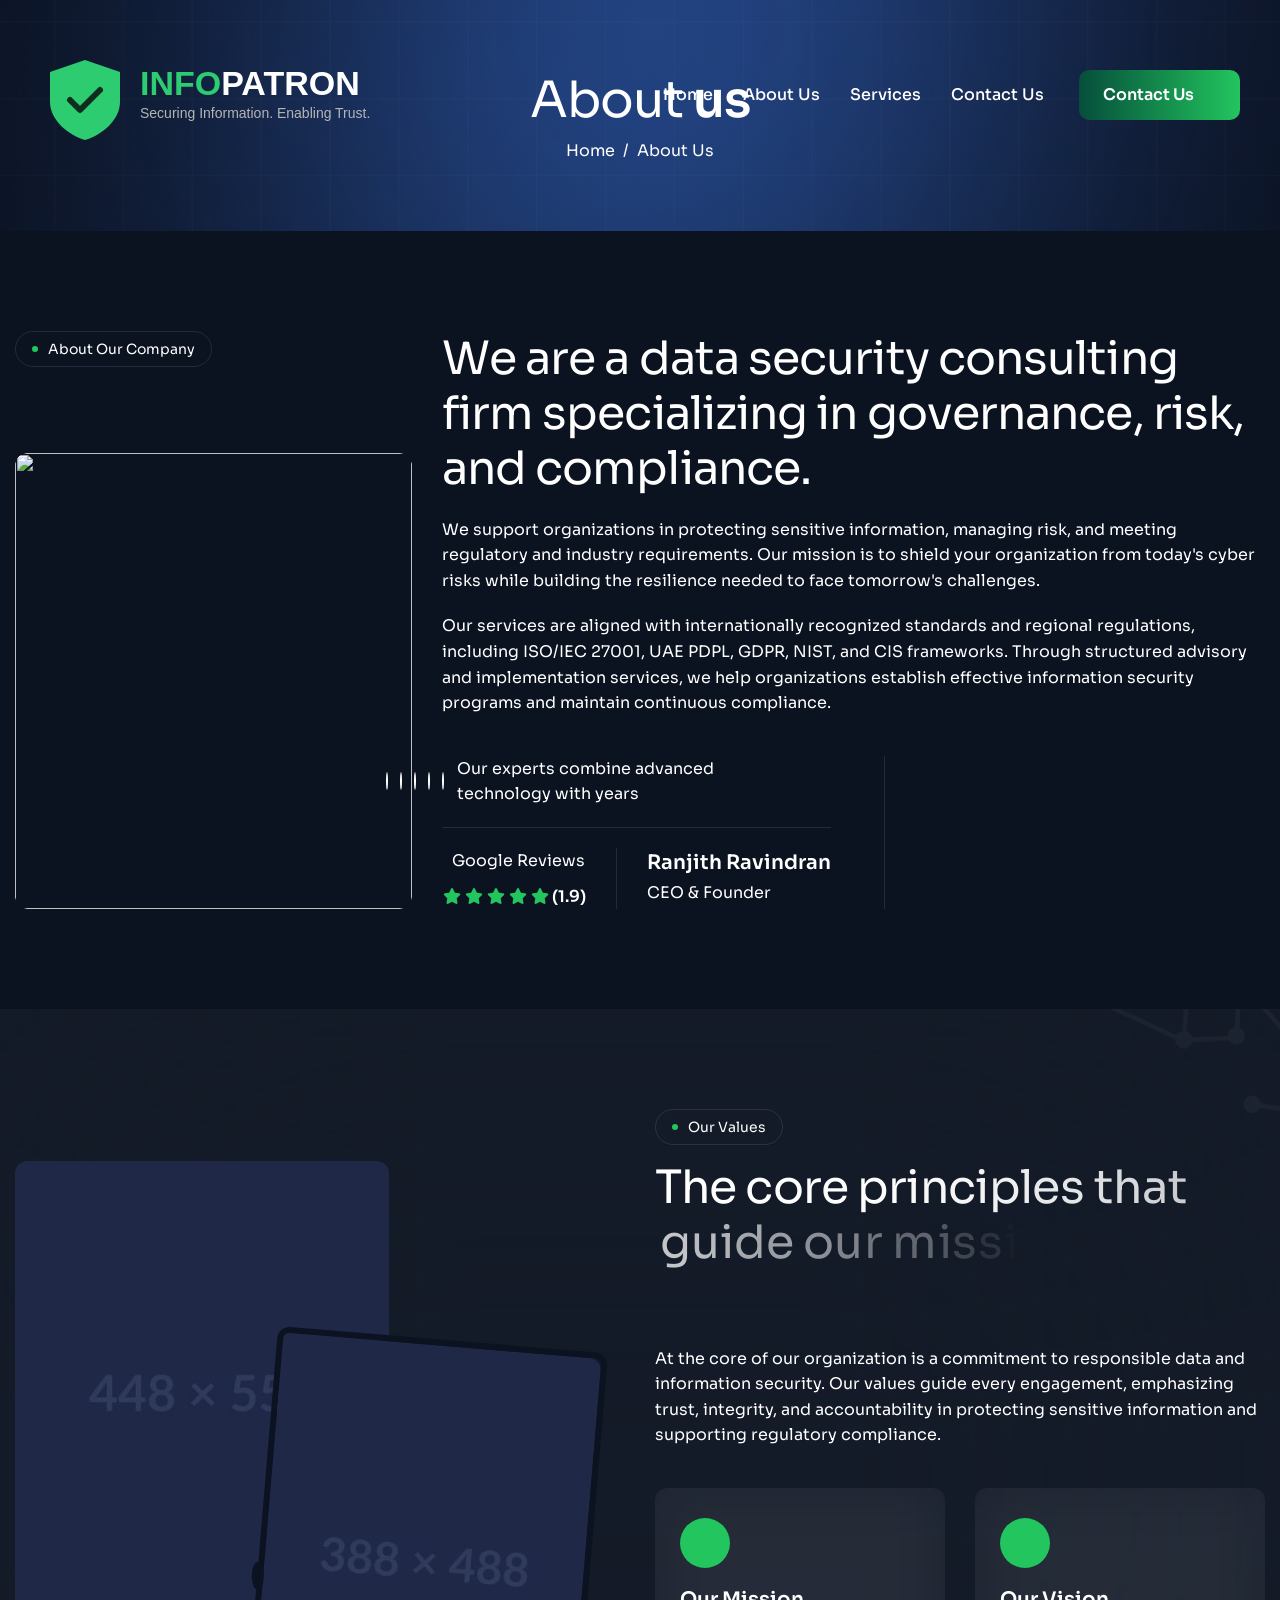
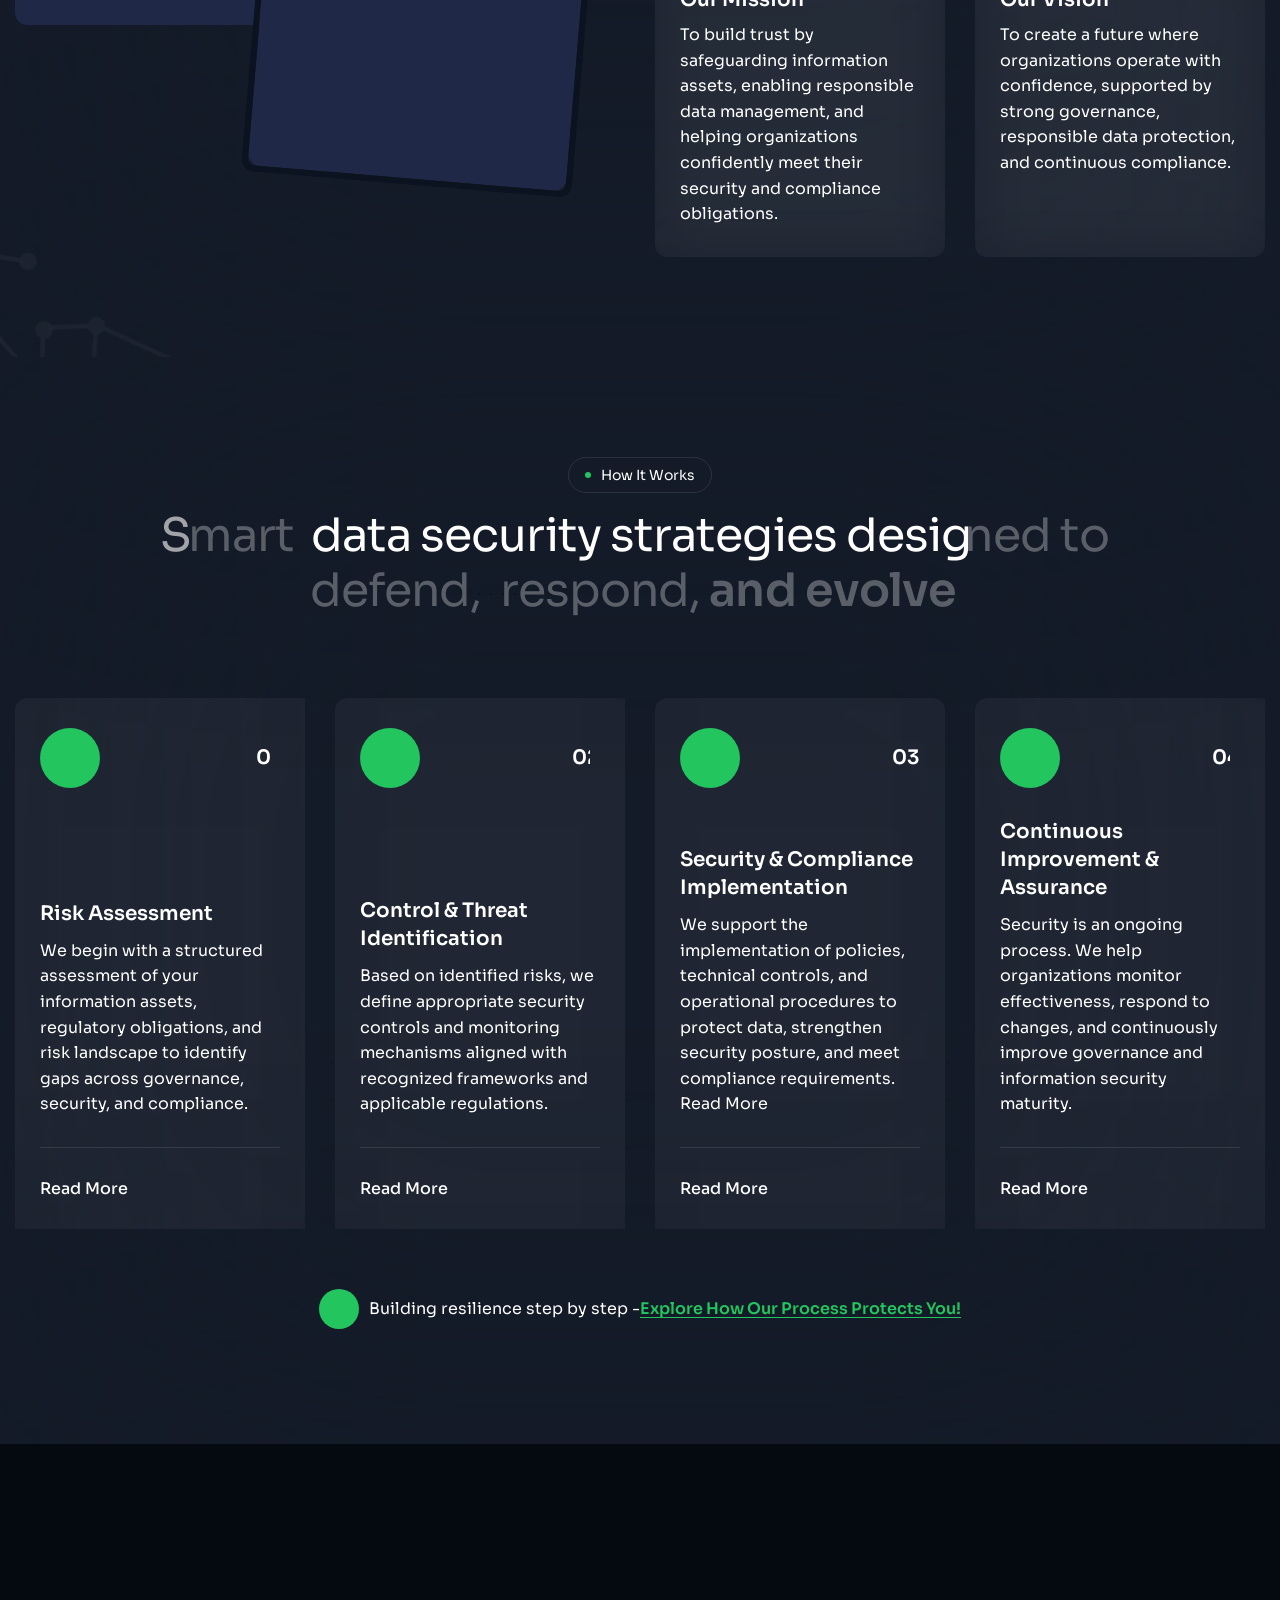
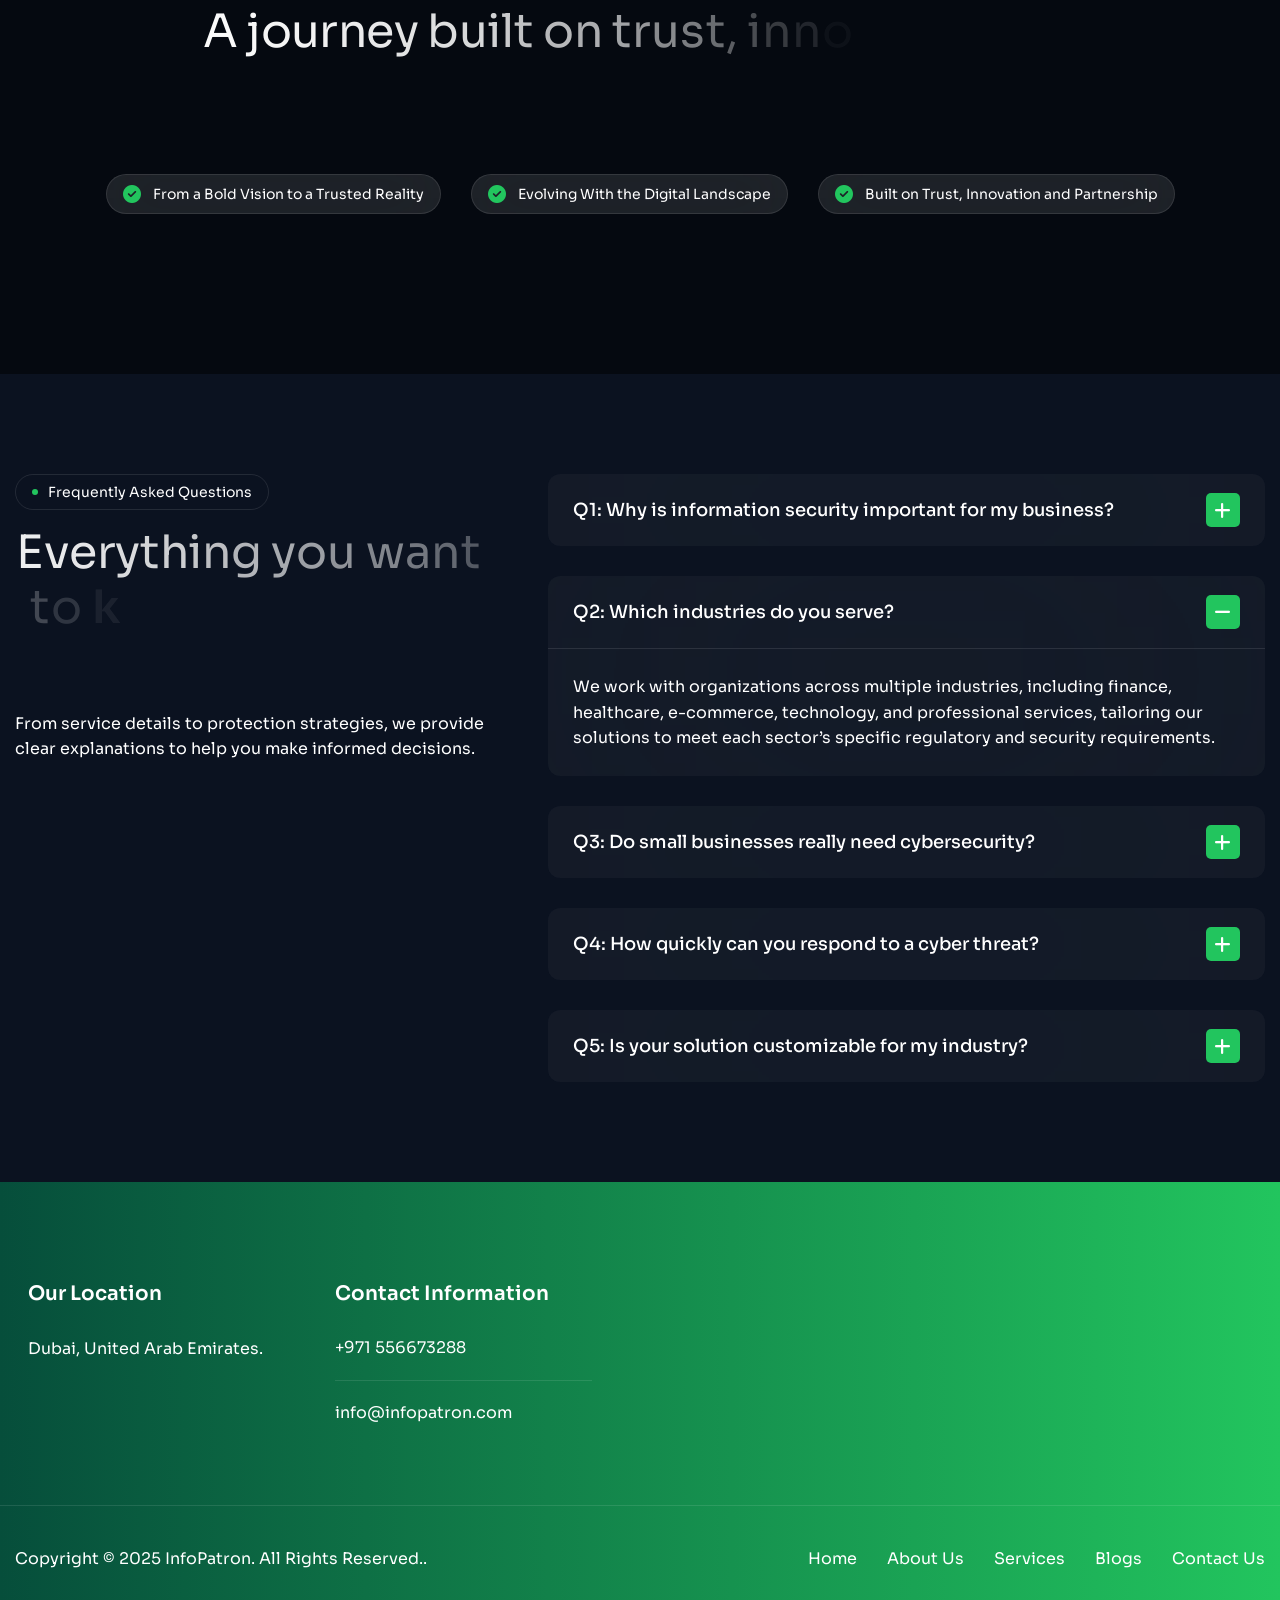
==== commit e1d4ce00: "up" ====
--- a/about.html
+++ b/about.html
@@ -59,32 +59,13 @@
 					<div class="collapse navbar-collapse main-menu">
                         <div class="nav-menu-wrapper">
                             <ul class="navbar-nav mr-auto" id="menu">
-                                <li class="nav-item submenu"><a class="nav-link" href="./">Home</a>
-                                    <ul>
-                                        <li class="nav-item"><a class="nav-link" href="index.html">Home - Main</a></li>
-                                        <li class="nav-item"><a class="nav-link" href="index-image.html">Home - Image</a></li>
-                                        <li class="nav-item"><a class="nav-link" href="index-video.html">Home - Video</a></li>
-                                    </ul>
+                                <li class="nav-item"><a class="nav-link" href="index.html">Home</a>
+                                    
                                 </li>                                
                                 <li class="nav-item"><a class="nav-link" href="about.html">About Us</a>
                                 <li class="nav-item"><a class="nav-link" href="services.html">Services</a></li>
-                                <li class="nav-item"><a class="nav-link" href="blog.html">Blog</a></li>
-                                <li class="nav-item submenu"><a class="nav-link" href="#">Pages</a>
-                                    <ul>                                        
-                                        <li class="nav-item"><a class="nav-link" href="service-single.html">Service Details</a></li>
-                                        <li class="nav-item"><a class="nav-link" href="blog-single.html">Blog Details</a></li>
-                                        <li class="nav-item"><a class="nav-link" href="case-study.html">Case Study</a></li>
-                                        <li class="nav-item"><a class="nav-link" href="case-study-single.html">Case Study Details</a></li>
-                                        <li class="nav-item"><a class="nav-link" href="team.html">Our Team</a></li>
-                                        <li class="nav-item"><a class="nav-link" href="team-single.html">Team Details</a></li>
-                                        <li class="nav-item"><a class="nav-link" href="pricing.html">Pricing Plan</a></li>
-                                        <li class="nav-item"><a class="nav-link" href="testimonials.html">Testimonials</a></li>
-                                        <li class="nav-item"><a class="nav-link" href="image-gallery.html">Image Gallery</a></li>
-                                        <li class="nav-item"><a class="nav-link" href="video-gallery.html">Video Gallery</a></li>
-                                        <li class="nav-item"><a class="nav-link" href="faqs.html">FAQs</a></li>
-                                        <li class="nav-item"><a class="nav-link" href="404.html">404</a></li>
-                                    </ul>
-                                </li>
+                                
+                                
                                 <li class="nav-item"><a class="nav-link" href="contact.html">Contact Us</a></li>
                             </ul>
                         </div>
@@ -114,7 +95,7 @@
                         <h1 class="text-anime-style-2" data-cursor="-opaque">About <span>us</span></h1>
                         <nav class="wow fadeInUp">
                             <ol class="breadcrumb">
-                                <li class="breadcrumb-item"><a href="./">home</a></li>
+                                <li class="breadcrumb-item"><a href="index.html">home</a></li>
                                 <li class="breadcrumb-item active" aria-current="page">about us</li>
                             </ol>
                         </nav>
@@ -127,39 +108,9 @@
     <!-- Page Header Section End -->
     
     <!-- Scrolling Ticker Section Start -->
-    <div class="our-scrolling-ticker">
+ 
         <!-- Scrolling Ticker Start -->
-        <div class="scrolling-ticker-box">
-            <div class="scrolling-content">
-                <span><img src="images/company-supports-logo-1.svg" alt=""></span>
-                <span><img src="images/company-supports-logo-2.svg" alt=""></span>
-                <span><img src="images/company-supports-logo-3.svg" alt=""></span>
-                <span><img src="images/company-supports-logo-4.svg" alt=""></span>
-                <span><img src="images/company-supports-logo-1.svg" alt=""></span>
-                <span><img src="images/company-supports-logo-2.svg" alt=""></span>
-                <span><img src="images/company-supports-logo-3.svg" alt=""></span>
-                <span><img src="images/company-supports-logo-4.svg" alt=""></span>
-                <span><img src="images/company-supports-logo-1.svg" alt=""></span>
-                <span><img src="images/company-supports-logo-2.svg" alt=""></span>
-                <span><img src="images/company-supports-logo-3.svg" alt=""></span>
-                <span><img src="images/company-supports-logo-4.svg" alt=""></span>
-            </div>
-
-            <div class="scrolling-content">
-                <span><img src="images/company-supports-logo-1.svg" alt=""></span>
-                <span><img src="images/company-supports-logo-2.svg" alt=""></span>
-                <span><img src="images/company-supports-logo-3.svg" alt=""></span>
-                <span><img src="images/company-supports-logo-4.svg" alt=""></span>
-                <span><img src="images/company-supports-logo-1.svg" alt=""></span>
-                <span><img src="images/company-supports-logo-2.svg" alt=""></span>
-                <span><img src="images/company-supports-logo-3.svg" alt=""></span>
-                <span><img src="images/company-supports-logo-4.svg" alt=""></span>
-                <span><img src="images/company-supports-logo-1.svg" alt=""></span>
-                <span><img src="images/company-supports-logo-2.svg" alt=""></span>
-                <span><img src="images/company-supports-logo-3.svg" alt=""></span>
-                <span><img src="images/company-supports-logo-4.svg" alt=""></span>
-            </div>
-        </div>
+   
         <!-- Scrolling Ticker End -->
     </div>
     <!-- Scrolling Ticker Section End -->
@@ -193,9 +144,9 @@
                     <div class="about-us-content">
                         <!-- Section Title Start -->
                         <div class="section-title">
-                            <h2 class="text-effect" data-cursor="-opaque">Delivering end to end cybersecurity that not only protect against today's threats but also prepare businesses for the challenges of tomorrow</h2>
-                            <p class="wow fadeInUp">We go beyond traditional protection by offering proactive, adaptive, and scalable cybersecurity solutions. Our mission is to shield your organization from today's cyber risks while building the resilience needed to face tomorrow's challenges.</p>
-                            <p class="wow fadeInUp" data-wow-delay="0.2s">With expert guidance, advanced technology, and 24/7 monitoring, we ensure your business operates with confidence in an ever-changing digital world. We combine proactive defense, strategic planning, and real-time monitoring to ensure that your digital assets remain secure today and ready for the future.</p>
+                            <h2 class="text-effect" data-cursor="-opaque">We are a data security consulting firm specializing in governance, risk, and compliance. </h2>
+                            <p class="wow fadeInUp">We support organizations in protecting sensitive information, managing risk, and meeting regulatory and industry requirements. Our mission is to shield your organization from today's cyber risks while building the resilience needed to face tomorrow's challenges.</p>
+                            <p class="wow fadeInUp" data-wow-delay="0.2s">Our services are aligned with internationally recognized standards and regional regulations, including ISO/IEC 27001, UAE PDPL, GDPR, NIST, and CIS frameworks. Through structured advisory and implementation services, we help organizations establish effective information security programs and maintain continuous compliance.</p>
                         </div>
                         <!-- Section Title End -->
 
@@ -266,7 +217,8 @@
 
                                     <!-- About Author Content Start -->
                                     <div class="about-author-content">
-                                        <h3>Ronald Richards</h3>
+                                        <h3>Ranjith Ravindran </h3>
+                                        
                                         <p>CEO & Founder</p>
                                     </div>
                                     <!-- About Author Content End -->
@@ -331,7 +283,7 @@
                         <div class="section-title">
                             <h3 class="wow fadeInUp">Our Values</h3>
                             <h2 class="text-anime-style-2" data-cursor="-opaque">The core principles that guide our mission <span>in cybersecurity</span></h2>
-                            <p class="wow fadeInUp" data-wow-delay="0.2s">At the heart of our work lies a set of unwavering principles that shape every solution we deliver. We believe that true cybersecurity goes beyond technology - it is built on trust, integrity, and a commitment to protecting what matters most.</p>
+                            <p class="wow fadeInUp" data-wow-delay="0.2s">At the core of our organization is a commitment to responsible data and information security. Our values guide every engagement, emphasizing trust, integrity, and accountability in protecting sensitive information and supporting regulatory compliance.</p>
                         </div>
                         <!-- Section Title End -->
 
@@ -344,7 +296,7 @@
                                 </div>
                                 <div class="our-value-item-content">
                                     <h3>Our Mission</h3>
-                                    <p>We are dedicated to staying ahead of evolving threats, providing tailored.</p>
+                                    <p>To build trust by safeguarding information assets, enabling responsible data management, and helping organizations confidently meet their security and compliance obligations.</p>
                                 </div>
                             </div>
                             <!-- Our Value Item End-->
@@ -356,7 +308,7 @@
                                 </div>
                                 <div class="our-value-item-content">
                                     <h3>Our Vision</h3>
-                                    <p>We aim to be the trusted that not only protects against today's cyber threats.</p>
+                                    <p>To create a future where organizations operate with confidence, supported by strong governance, responsible data protection, and continuous compliance.</p>
                                 </div>
                             </div>
                             <!-- Our Value Item End-->
@@ -370,132 +322,8 @@
     </div>
     <!-- Our Value Section End -->
 
-    <!-- Our Awards Section Start -->
-    <div class="our-awards">
-        <div class="container">
-            <div class="row">
-                <div class="col-lg-3">
-                    <!-- Award Info Start -->
-                    <div class="awards-info">
-                        <!-- Section Sub Title Start -->
-                        <div class="section-sub-title">
-                            <h3 class="wow fadeInUp">Our Awards</h3>
-                        </div>
-                        <!-- Section Sub Title End -->
-                        
-                        <!-- Award Image Start -->
-                        <div class="award-image wow fadeInUp" data-wow-delay="0.2s">
-                            <img src="images/our-awards-image.png" alt="">
-                        </div>
-                        <!-- Award Image End -->
-                    </div>
-                    <!-- Award Info End -->
-                </div>
-                
-                <div class="col-lg-9">
-                    <!-- Award Content Start -->
-                    <div class="our-award-content">
-                        <!-- Section Title Start -->
-                        <div class="section-title">
-                            <h2 class="text-anime-style-2" data-cursor="-opaque">Celebrating our journey of innovation, trust & excellence <span>in cyber security</span></h2>
-                            <p class="wow fadeInUp" data-wow-delay="0.2s">Over the years, our dedication to safeguarding businesses and driving innovation has been recognized by industry leaders and global organizations. These awards are not just milestones but a reflection of the trust we've earned.</p>
-                        </div>
-                        <!-- Section Title End -->
-
-                        <!-- Award Item List Start -->
-                        <div class="award-item-list">
-                            <!-- Award Item Start -->
-                            <div class="award-item wow fadeInUp">
-                                <div class="award-item-info">
-                                    <div class="award-year">
-                                        <p>2021 - 2022</p>
-                                    </div>
-                                    <div class="award-item-body">
-                                        <div class="award-item-title">
-                                            <h3>Excellence in Compliance & Risk Management</h3>
-                                        </div>
-                                        <div class="award-item-content">
-                                            <p>Best Agency</p>
-                                        </div>
-                                    </div>
-                                </div>
-                                <div class="award-item-button">
-                                    <a href="contact.html"><img src="images/arrow-white.svg" alt=""></a>
-                                </div>
-                            </div>
-                            <!-- Award Item End -->
-
-                            <!-- Award Item Start -->
-                            <div class="award-item wow fadeInUp" data-wow-delay="0.2s">
-                                <div class="award-item-info">
-                                    <div class="award-year">
-                                        <p>2022 - 2023</p>
-                                    </div>
-                                    <div class="award-item-body">
-                                        <div class="award-item-title">
-                                            <h3>Excellence in Customer Trust and Data Protection</h3>
-                                        </div>
-                                        <div class="award-item-content">
-                                            <p>Digital Safety</p>
-                                        </div>
-                                    </div>
-                                </div>
-                                <div class="award-item-button">
-                                    <a href="contact.html"><img src="images/arrow-white.svg" alt=""></a>
-                                </div>
-                            </div>
-                            <!-- Award Item End -->
-
-                            <!-- Award Item Start -->
-                            <div class="award-item wow fadeInUp" data-wow-delay="0.4s">
-                                <div class="award-item-info">
-                                    <div class="award-year">
-                                        <p>2023 - 2024</p>
-                                    </div>
-                                    <div class="award-item-body">
-                                        <div class="award-item-title">
-                                            <h3>Best International Award for Innovation in Threat</h3>
-                                        </div>
-                                        <div class="award-item-content">
-                                            <p>Partner Award</p>
-                                        </div>
-                                    </div>
-                                </div>
-                                <div class="award-item-button">
-                                    <a href="contact.html"><img src="images/arrow-white.svg" alt=""></a>
-                                </div>
-                            </div>
-                            <!-- Award Item End -->
-
-                            <!-- Award Item Start -->
-                            <div class="award-item wow fadeInUp" data-wow-delay="0.6s">
-                                <div class="award-item-info">
-                                    <div class="award-year">
-                                        <p>2024 - 2025</p>
-                                    </div>
-                                    <div class="award-item-body">
-                                        <div class="award-item-title">
-                                            <h3>Cybersecurity Innovator for Advanced Cloud</h3>
-                                        </div>
-                                        <div class="award-item-content">
-                                            <p>Cloud Security</p>
-                                        </div>
-                                    </div>
-                                </div>
-                                <div class="award-item-button">
-                                    <a href="contact.html"><img src="images/arrow-white.svg" alt=""></a>
-                                </div>
-                            </div>
-                            <!-- Award Item End -->
-                        </div>
-                        <!-- Award Item List End -->
-                    </div>
-                    <!-- Award Content End -->
-                </div>
-            </div>
-        </div>
-    </div>
-    <!-- Our Awards Section End -->
+
+    
 
     <!-- How It Work Section Start -->
     <div class="how-it-work">
@@ -505,7 +333,7 @@
                     <!-- Section Title Start -->
                     <div class="section-title section-title-center">
                         <h3 class="wow fadeInUp">How It Works</h3>
-                        <h2 class="text-effect" data-cursor="-opaque">Smart cybersecurity strategies designed to defend, <span class="work-title-images"><img src="images/author-1.jpg" alt=""><img src="images/author-2.jpg" alt=""><img src="images/author-3.jpg" alt=""><img src="images/author-4.jpg" alt=""></span> respond, <span>and evolve</span></h2>
+                        <h2 class="text-effect" data-cursor="-opaque">Smart data security strategies designed to defend, <span class="work-title-images"><img src="images/author-1.jpg" alt=""><img src="images/author-2.jpg" alt=""><img src="images/author-3.jpg" alt=""><img src="images/author-4.jpg" alt=""></span> respond, <span>and evolve</span></h2>
                     </div>
                     <!-- Section Title End -->
                 </div>
@@ -530,7 +358,7 @@
                         <div class="how-work-item-body">
                             <div class="how-work-item-content">
                                 <h3>Risk Assessment</h3>
-                                <p>We start with a full evaluation of your IT infrastructure.</p>
+                                <p>We begin with a structured assessment of your information assets, regulatory obligations, and risk landscape to identify gaps across governance, security, and compliance.</p>
                             </div>                            
                             <div class="how-work-btn">
                                 <a href="contact.html" class="readmore-btn">Read More</a>
@@ -558,8 +386,8 @@
                         <!-- How Work Item Body Start -->
                         <div class="how-work-item-body">
                             <div class="how-work-item-content">
-                                <h3>Threat Detection</h3>
-                                <p>Self-learning algorithms for continuous improvement</p>
+                                <h3>Control & Threat Identification</h3>
+                                <p>Based on identified risks, we define appropriate security controls and monitoring mechanisms aligned with recognized frameworks and applicable regulations.</p>
                             </div>                            
                             <div class="how-work-btn">
                                 <a href="contact.html" class="readmore-btn">Read More</a>
@@ -587,8 +415,10 @@
                         <!-- How Work Item Body Start -->
                         <div class="how-work-item-body">
                             <div class="how-work-item-content">
-                                <h3>Protection Deployment</h3>
-                                <p>We implement advanced defense measures-firewalls, encryption.</p>
+                                <h3>Security & Compliance Implementation</h3>
+                                <p>We support the implementation of policies, technical controls, and operational procedures to protect data, strengthen security posture, and meet compliance requirements.
+
+Read More</p>
                             </div>                            
                             <div class="how-work-btn">
                                 <a href="contact.html" class="readmore-btn">Read More</a>
@@ -616,8 +446,8 @@
                         <!-- How Work Item Body Start -->
                         <div class="how-work-item-body">
                             <div class="how-work-item-content">
-                                <h3>Security Evolution</h3>
-                                <p>We continually refine, update & strengthen your defenses.</p>
+                                <h3>Continuous Improvement & Assurance</h3>
+                                <p>Security is an ongoing process. We help organizations monitor effectiveness, respond to changes, and continuously improve governance and information security maturity.</p>
                             </div>                            
                             <div class="how-work-btn">
                                 <a href="contact.html" class="readmore-btn">Read More</a>
@@ -635,14 +465,8 @@
                     <div class="section-footer-text section-footer-contact wow fadeInUp" data-wow-delay="0.8s">
                         <p><span><img src="images/icon-phone-white.svg" alt=""></span> Building resilience step by step - <a href="contact.html">Explore how our process protects you!</a></p>
                         <ul>
-                            <li>4.9/5</li>
-                            <li><i class="fa-solid fa-star"></i>
-                                <i class="fa-solid fa-star"></i>
-                                <i class="fa-solid fa-star"></i>
-                                <i class="fa-solid fa-star"></i>
-                                <i class="fa-solid fa-star"></i>
-                            </li>
-                            <li>Over 5000 Reviews</li>
+                           
+                            
                         </ul>
                     </div>
                     <!-- Section Footer Text End -->
@@ -652,164 +476,10 @@
     </div>
     <!-- How It Work Section Start -->
 
-    <!-- Our Features Section Start -->
-    <div class="our-features">
-        <div class="container">
-            <div class="row section-row">
-                <div class="col-lg-12">
-                    <!-- Section Title Start -->
-                    <div class="section-title section-title-center">
-                        <h3 class="wow fadeInUp">Our features</h3>
-                        <h2 class="text-anime-style-2" data-cursor="-opaque">Smart, scalable, and reliable cybersecurity tools designed <span>for modern businesses</span></h2>
-                    </div>
-                    <!-- Section Title End -->
-                </div>
-            </div>
-
-            <div class="row">
-                <div class="col-lg-12">
-                    <!-- Feature Item Box Start -->
-                    <div class="feature-item-box">
-                        <!-- Feature Item Start -->
-                        <div class="feature-item box-1 wow fadeInUp">
-                            <div class="feature-image">
-                                <figure>
-                                    <img src="images/feature-image-1.png" alt="">
-                                </figure>
-                            </div>
-                            <div class="feature-item-content">
-                                <h3>Advanced Threat Detection</h3>
-                                <p>Secure your cloud environments and ensure safe migration with compliance ready. Secure your cloud environments.</p>
-                            </div>
-                        </div>
-                        <!-- Feature Item End -->
-
-                        <!-- Feature Item Start -->
-                        <div class="feature-item box-2 wow fadeInUp" data-wow-delay="0.2s">
-                            <!-- Scrolling Ticker Box Start -->
-                            <div class="scrolling-ticker feature-scrolling-ticker">
-                                <div class="scrolling-ticker-box">
-                                    <div class="scrolling-content">
-                                        <span><img src="images/icon-feature-ticker.svg" alt="">Risk Management</span>
-                                        <span><img src="images/icon-feature-ticker.svg" alt="">Next-Gen Security</span>
-                                        <span><img src="images/icon-feature-ticker.svg" alt="">Network Protection</span>
-                                        <span><img src="images/icon-feature-ticker.svg" alt="">Data Protection</span>
-                                        <span><img src="images/icon-feature-ticker.svg" alt="">Cyber Defense</span>
-                                        <span><img src="images/icon-feature-ticker.svg" alt="">Risk Management</span>
-                                        <span><img src="images/icon-feature-ticker.svg" alt="">Next-Gen Security</span>
-                                        <span><img src="images/icon-feature-ticker.svg" alt="">Network Protection</span>
-                                        <span><img src="images/icon-feature-ticker.svg" alt="">Data Protection</span>
-                                        <span><img src="images/icon-feature-ticker.svg" alt="">Cyber Defense</span>
-                                    </div>
-                                    
-                                    <div class="scrolling-content">
-                                        <span><img src="images/icon-feature-ticker.svg" alt="">Risk Management</span>
-                                        <span><img src="images/icon-feature-ticker.svg" alt="">Next-Gen Security</span>
-                                        <span><img src="images/icon-feature-ticker.svg" alt="">Network Protection</span>
-                                        <span><img src="images/icon-feature-ticker.svg" alt="">Data Protection</span>
-                                        <span><img src="images/icon-feature-ticker.svg" alt="">Cyber Defense</span>
-                                        <span><img src="images/icon-feature-ticker.svg" alt="">Risk Management</span>
-                                        <span><img src="images/icon-feature-ticker.svg" alt="">Next-Gen Security</span>
-                                        <span><img src="images/icon-feature-ticker.svg" alt="">Network Protection</span>
-                                        <span><img src="images/icon-feature-ticker.svg" alt="">Data Protection</span>
-                                        <span><img src="images/icon-feature-ticker.svg" alt="">Cyber Defense</span>
-                                    </div>
-                                </div>
-                                
-                                <div class="scrolling-ticker-box scroll-reverse">
-                                    <div class="scrolling-content">
-                                        <span><img src="images/icon-feature-ticker.svg" alt="">Risk Management</span>
-                                        <span><img src="images/icon-feature-ticker.svg" alt="">Next-Gen Security</span>
-                                        <span><img src="images/icon-feature-ticker.svg" alt="">Network Protection</span>
-                                        <span><img src="images/icon-feature-ticker.svg" alt="">Data Protection</span>
-                                        <span><img src="images/icon-feature-ticker.svg" alt="">Cyber Defense</span>
-                                        <span><img src="images/icon-feature-ticker.svg" alt="">Risk Management</span>
-                                        <span><img src="images/icon-feature-ticker.svg" alt="">Next-Gen Security</span>
-                                        <span><img src="images/icon-feature-ticker.svg" alt="">Network Protection</span>
-                                        <span><img src="images/icon-feature-ticker.svg" alt="">Data Protection</span>
-                                        <span><img src="images/icon-feature-ticker.svg" alt="">Cyber Defense</span>
-                                    </div>
-                                    
-                                    <div class="scrolling-content">
-                                        <span><img src="images/icon-feature-ticker.svg" alt="">Risk Management</span>
-                                        <span><img src="images/icon-feature-ticker.svg" alt="">Next-Gen Security</span>
-                                        <span><img src="images/icon-feature-ticker.svg" alt="">Network Protection</span>
-                                        <span><img src="images/icon-feature-ticker.svg" alt="">Data Protection</span>
-                                        <span><img src="images/icon-feature-ticker.svg" alt="">Cyber Defense</span>
-                                        <span><img src="images/icon-feature-ticker.svg" alt="">Risk Management</span>
-                                        <span><img src="images/icon-feature-ticker.svg" alt="">Next-Gen Security</span>
-                                        <span><img src="images/icon-feature-ticker.svg" alt="">Network Protection</span>
-                                        <span><img src="images/icon-feature-ticker.svg" alt="">Data Protection</span>
-                                        <span><img src="images/icon-feature-ticker.svg" alt="">Cyber Defense</span>
-                                    </div>
-                                </div>
-                            </div>
-                            <!-- Scrolling Ticker Box End -->
-                            
-                            <div class="feature-item-content">
-                                <h3>Multi-Layer Firewall Protection</h3>
-                                <p>Secure your cloud environments and ensure safe migration with compliance-ready. Secure your cloud environments and ensure safe migration.</p>
-                            </div>
-                        </div>
-                        <!-- Feature Item End -->
-
-                        <!-- Feature Item Start -->
-                        <div class="feature-item box-3 wow fadeInUp" data-wow-delay="0.4s">
-                            <div class="feature-image">
-                                <figure>
-                                    <img src="images/feature-image-2.png" alt="">
-                                </figure>
-                            </div>
-                            <div class="feature-item-content">
-                                <h3>Data Encryption & Privacy</h3>
-                                <p>Secure your cloud environments and ensure safe migration with compliance-ready.</p>
-                            </div>
-                        </div>
-                        <!-- Feature Item End -->
-
-                        <!-- Feature Item Start -->
-                        <div class="feature-item box-4 wow fadeInUp" data-wow-delay="0.6s">
-                            <div class="feature-image">
-                                <figure>
-                                    <img src="images/feature-image-3.png" alt="">
-                                </figure>
-                            </div>
-                            <div class="feature-item-content">
-                                <h3>Incident Response & Recovery</h3>
-                                <p>Secure your cloud environments and ensure safe migration with compliance-ready.</p>
-                            </div>
-                        </div>
-                        <!-- Feature Item End -->
-
-                        <!-- Feature Item Start -->
-                        <div class="feature-item box-5 wow fadeInUp" data-wow-delay="0.8s">
-                            <div class="feature-image">
-                                <figure>
-                                    <img src="images/feature-image-4.png" alt="">
-                                </figure>
-                            </div>
-                            <div class="feature-item-content">
-                                <h3>24/7 Network Monitoring</h3>
-                                <p>Secure your cloud environments and ensure safe migration with compliance-ready.</p>
-                            </div>
-                        </div>
-                        <!-- Feature Item End -->
-                    </div>
-                    <!-- Feature Item Box End -->
-                </div>
-
-                <div class="col-lg-12">
-                    <!-- Section Footer Text Start -->
-                    <div class="section-footer-text wow fadeInUp" data-wow-delay="0.8s">
-                        <p><span>Free</span>Protecting what matters most - <a href="contact.html">See how our services keep you safe!</a></p>
-                    </div>
-                    <!-- Section Footer Text End -->
-                </div>
-            </div>
-        </div>
-    </div>
-    <!-- Our Features Section End -->
-
+    
+
+                        
+                   
     <!-- Intro Video Section Start -->
     <div class="intro-video dark-section parallaxie">
         <div class="container">
@@ -817,12 +487,7 @@
                 <div class="col-lg-12">
                     <!-- Intro Video Box Start -->
                     <div class="intro-video-box">
-                        <!-- Our Video Circle Start -->
-                        <div class="our-video-circle">
-                            <a href="https://www.youtube.com/watch?v=Y-x0efG1seA" class="popup-video" data-cursor-text="Play">
-                                <img src="images/our-video-circle.svg" alt="">
-                            </a> 
-                        </div>     
+                            
                         <!-- Our Video Circle End -->
 
                         <!-- Section Title Start -->
@@ -848,301 +513,7 @@
     </div>
     <!-- Intro Video Section End -->
 
-    <!-- Our Team Section Start -->
-    <div class="our-team">
-        <div class="container">
-            <div class="row section-row">
-                <div class="col-lg-12">
-                    <div class="section-title section-title-center">
-                        <h3 class="wow fadeInUp">Our Expert Team</h3>
-                        <h2 class="text-anime-style-2" data-cursor="-opaque">The minds, innovators, and problem-solvers driving our mission <span>to create safer</span></h2>
-                    </div>
-                </div>
-            </div>
-
-            <div class="row">
-                <div class="col-xl-3 col-md-6">
-                    <!-- Team Item Start -->
-                    <div class="team-item wow fadeInUp">
-                        <!-- team Image Start -->
-                        <div class="team-image">
-                            <a href="team-single.html" data-cursor-text="View">
-                                <figure>
-                                    <img src="images/team-1.jpg" alt="">
-                                </figure>
-                            </a>
-                        </div>
-                        <!-- team Image End -->
-
-                        <!-- Team Item Body Start -->
-                        <div class="team-item-body">
-                            <!-- Team Content Start -->
-                            <div class="team-content">
-                                <h3><a href="team-single.html">Darrell Steward</a></h3>
-                                <p>Hacking Specialist</p>
-                            </div>
-                            <!-- Team Content End -->
-                            
-                            <!-- Team Social List Start -->
-                            <div class="team-social-list">
-                                <ul>
-                                    <li><a href="#"><i class="fa-brands fa-dribbble"></i></a></li>
-                                    <li><a href="#"><i class="fa-brands fa-facebook-f"></i></a></li>
-                                    <li><a href="#"><i class="fa-brands fa-instagram"></i></a></li>
-                                    <li><a href="#"><i class="fa-brands fa-linkedin-in"></i></a></li>
-                                </ul>
-                            </div>
-                            <!-- Team Social List End -->
-                        </div>
-                        <!-- Team Item Body End -->                     
-                    </div>
-                    <!-- Team Item End -->
-                </div>
-
-                <div class="col-xl-3 col-md-6">
-                    <!-- Team Item Start -->
-                    <div class="team-item wow fadeInUp" data-wow-delay="0.2s">
-                        <!-- team Image Start -->
-                        <div class="team-image">
-                            <a href="team-single.html" data-cursor-text="View">
-                                <figure>
-                                    <img src="images/team-2.jpg" alt="">
-                                </figure>
-                            </a>
-                        </div>
-                        <!-- team Image End -->
-
-                        <!-- Team Item Body Start -->
-                        <div class="team-item-body">
-                            <!-- Team Content Start -->
-                            <div class="team-content">
-                                <h3><a href="team-single.html">Albert Flores</a></h3>
-                                <p>Attack Specialist</p>
-                            </div>
-                            <!-- Team Content End -->
-                            
-                            <!-- Team Social List Start -->
-                            <div class="team-social-list">
-                                <ul>
-                                    <li><a href="#"><i class="fa-brands fa-dribbble"></i></a></li>
-                                    <li><a href="#"><i class="fa-brands fa-facebook-f"></i></a></li>
-                                    <li><a href="#"><i class="fa-brands fa-instagram"></i></a></li>
-                                    <li><a href="#"><i class="fa-brands fa-linkedin-in"></i></a></li>
-                                </ul>
-                            </div>
-                            <!-- Team Social List End -->
-                        </div>
-                        <!-- Team Item Body End -->                     
-                    </div>
-                    <!-- Team Item End -->
-                </div>
-
-                <div class="col-xl-3 col-md-6">
-                    <!-- Team Item Start -->
-                    <div class="team-item wow fadeInUp" data-wow-delay="0.4s">
-                        <!-- team Image Start -->
-                        <div class="team-image">
-                            <a href="team-single.html" data-cursor-text="View">
-                                <figure>
-                                    <img src="images/team-3.jpg" alt="">
-                                </figure>
-                            </a>
-                        </div>
-                        <!-- team Image End -->
-
-                        <!-- Team Item Body Start -->
-                        <div class="team-item-body">
-                            <!-- Team Content Start -->
-                            <div class="team-content">
-                                <h3><a href="team-single.html">Jacob Jones</a></h3>
-                                <p>Operation Manager</p>
-                            </div>
-                            <!-- Team Content End -->
-                            
-                            <!-- Team Social List Start -->
-                            <div class="team-social-list">
-                                <ul>
-                                    <li><a href="#"><i class="fa-brands fa-dribbble"></i></a></li>
-                                    <li><a href="#"><i class="fa-brands fa-facebook-f"></i></a></li>
-                                    <li><a href="#"><i class="fa-brands fa-instagram"></i></a></li>
-                                    <li><a href="#"><i class="fa-brands fa-linkedin-in"></i></a></li>
-                                </ul>
-                            </div>
-                            <!-- Team Social List End -->
-                        </div>
-                        <!-- Team Item Body End -->                     
-                    </div>
-                    <!-- Team Item End -->
-                </div>
-
-                <div class="col-xl-3 col-md-6">
-                    <!-- Team Item Start -->
-                    <div class="team-item wow fadeInUp" data-wow-delay="0.6s">
-                        <!-- team Image Start -->
-                        <div class="team-image">
-                            <a href="team-single.html" data-cursor-text="View">
-                                <figure>
-                                    <img src="images/team-4.jpg" alt="">
-                                </figure>
-                            </a>
-                        </div>
-                        <!-- team Image End -->
-
-                        <!-- Team Item Body Start -->
-                        <div class="team-item-body">
-                            <!-- Team Content Start -->
-                            <div class="team-content">
-                                <h3><a href="team-single.html">Ronald Richards</a></h3>
-                                <p>Hacking Specialist</p>
-                            </div>
-                            <!-- Team Content End -->
-                            
-                            <!-- Team Social List Start -->
-                            <div class="team-social-list">
-                                <ul>
-                                    <li><a href="#"><i class="fa-brands fa-dribbble"></i></a></li>
-                                    <li><a href="#"><i class="fa-brands fa-facebook-f"></i></a></li>
-                                    <li><a href="#"><i class="fa-brands fa-instagram"></i></a></li>
-                                    <li><a href="#"><i class="fa-brands fa-linkedin-in"></i></a></li>
-                                </ul>
-                            </div>
-                            <!-- Team Social List End -->
-                        </div>
-                        <!-- Team Item Body End -->                     
-                    </div>
-                    <!-- Team Item End -->
-                </div>
-
-                <div class="col-lg-12">
-                    <!-- Section Footer Text Start -->
-                    <div class="section-footer-text wow fadeInUp" data-wow-delay="0.8s">
-                        <p><span>Free</span> Let's Create Something Better Together - <a href="contact.html">Contact Us Today!</a></p>
-                    </div>
-                    <!-- Section Footer Text End -->
-                </div>
-            </div>
-        </div>
-    </div>
-    <!-- Our Team Section End -->
-
-    <!-- Our Testimonial Section Start -->
-    <div class="our-testimonials dark-section parallaxie">
-        <div class="container">
-            <div class="row">
-                <div class="col-xl-5 col-lg-6">
-                    <!-- Testimonial Content Start -->
-                    <div class="our-testimonial-content">
-                        <!-- Section Title Start -->
-                        <div class="section-title">
-                            <h3 class="wow fadeInUp">Our Testimonials</h3>
-                            <h2 class="text-anime-style-2" data-cursor="-opaque">What our clients say about staying <span>secure with us</span></h2>
-                            <p class="wow fadeInUp" data-wow-delay="0.2s">Discover how our trusted cybersecurity solutions have empowered businesses to operate with confidence.</p>
-                        </div>
-                        <!-- Section Title End -->
-                        
-                        <!-- Testimonial Button Start -->
-                        <div class="testimonial-btn wow fadeInUp" data-wow-delay="0.4s">
-                            <a href="testimonials.html" class="btn-default btn-highlighted">View All Reviews</a>
-                        </div>
-                        <!-- Testimonial Button End -->
-
-                        <!-- Testimonial Google Review Start -->
-                        <div class="testimonial-google-review wow fadeInUp" data-wow-delay="0.6s">
-                            <!-- About Google Review Header Start -->
-                            <div class="about-google-review-header">
-                                <div class="icon-box">
-                                    <img src="images/icon-google.svg" alt="">
-                                </div>
-                                <div class="about-google-review-content">
-                                    <p>Google Reviews</p>
-                                </div>
-                            </div>
-                            <!-- About Google Review Header End -->
-
-                            <!-- Google Rating Content Start -->
-                            <div class="google-review-content">
-                                <i class="fa-solid fa-star"></i>
-                                <i class="fa-solid fa-star"></i>
-                                <i class="fa-solid fa-star"></i>
-                                <i class="fa-solid fa-star"></i>
-                                <i class="fa-solid fa-star"></i>
-                                <p>(<span class="counter">4.9</span>)</p>
-                            </div>
-                            <!-- Google Rating Content End -->
-                        </div>
-                        <!-- Testimonial Google Review End -->
-                    </div>
-                    <!-- Testimonial Content End -->
-                </div>
-
-                <div class="col-xl-7 col-lg-6">
-                    <!-- Testimonial Slider Start -->
-                    <div class="testimonial-slider">
-                        <div class="swiper">
-                            <div class="swiper-wrapper" data-cursor-text="Drag">
-                                <!-- Testimonial Slide Start -->
-                                <div class="swiper-slide">
-                                    <div class="testimonial-item">
-                                        <div class="testimonial-header">
-                                            <div class="testimonial-logo">
-                                                <img src="images/testimonial-company-logo-1.svg" alt="">
-                                            </div>
-                                            <div class="testimonial-quote">
-                                                <img src="images/testimonial-quote.svg" alt="">
-                                            </div>
-                                        </div>                                         
-                                        <div class="testimonial-body">
-                                            <div class="testimonial-content">
-                                                <p>“Partnering with this cybersecurity team has completely transformed the way we protect our digital assets. Their proactive monitoring, advanced threat detection, and immediate response to incidents have given our entire organization a level of confidence we never had before. We now operate without fear of breaches.”</p>
-                                            </div>
-                                            <div class="testimonial-author-content">
-                                                <h3>Darlene Robertson</h3>
-                                                <p>CEO & Founder</p>
-                                            </div>
-                                        </div>
-                                    </div>
-                                </div>
-                                <!-- Testimonial Slide End -->
-
-                                <!-- Testimonial Slide Start -->
-                                <div class="swiper-slide">
-                                    <div class="testimonial-item">
-                                        <div class="testimonial-header">
-                                            <div class="testimonial-logo">
-                                                <img src="images/testimonial-company-logo-2.svg" alt="">
-                                            </div>
-                                            <div class="testimonial-quote">
-                                                <img src="images/testimonial-quote.svg" alt="">
-                                            </div>
-                                        </div>                                         
-                                        <div class="testimonial-body">
-                                            <div class="testimonial-content">
-                                                <p>“Partnering with this cybersecurity team has completely transformed the way we protect our digital assets. Their proactive monitoring, advanced threat detection, and immediate response to incidents have given our entire organization a level of confidence we never had before. We now operate without fear of breaches.”</p>
-                                            </div>
-                                            <div class="testimonial-author-content">
-                                                <h3>John Carter</h3>
-                                                <p>CTO, FinSecure Ltd.</p>
-                                            </div>
-                                        </div>
-                                    </div>
-                                </div>
-                                <!-- Testimonial Slide End -->
-                            </div>
-
-                            <!-- Testimonial Slider Button Start -->
-                            <div class="testimonial-slider-btn">
-                                <div class="testimonial-button-prev"></div>
-                                <div class="testimonial-button-next"></div>
-                            </div>
-                            <!-- Testimonial Slider Button End -->
-                        </div>
-                    </div>
-                    <!-- Testimonial Slider End -->
-                </div>
-            </div>
-        </div>
-    </div>
-    <!-- Our Testimonial Section End -->
+
 
     <!-- Our Faqs Section Start -->
     <div class="our-faqs">
@@ -1154,16 +525,12 @@
                         <!-- Section Title Start -->
                         <div class="section-title">
                             <h3 class="wow fadeInUp">Frequently Asked Questions</h3>
-                            <h2 class="text-anime-style-2" data-cursor="-opaque">Everything you want to <span>know cybersecurity</span></h2>
+                            <h2 class="text-anime-style-2" data-cursor="-opaque">Everything you want to <span>know about Data Security.</span></h2>
                             <p class="wow fadeInUp" data-wow-delay="0.2s">From service details to protection strategies, we provide clear explanations to help you make informed decisions.</p>
                         </div>
                         <!-- Section Title End -->
                         
-                        <!-- Faq Button Start -->
-                        <div class="faq-btn wow fadeInUp" data-wow-delay="0.4s">
-                            <a href="faqs.html" class="btn-default">View all FAQs</a>
-                        </div>
-                        <!-- Faq Button End -->
+                       
                     </div>
                     <!-- Our Faqs Content End -->
                 </div>
@@ -1175,12 +542,12 @@
                         <div class="accordion-item wow fadeInUp">
                             <h2 class="accordion-header" id="heading1">
                                 <button class="accordion-button collapsed" type="button" data-bs-toggle="collapse" data-bs-target="#collapse1" aria-expanded="false" aria-controls="collapse1">
-                                    Q1: Why is cybersecurity important for my business?
+                                    Q1: Why is information security important for my business?
                                 </button>
                             </h2>
                             <div id="collapse1" class="accordion-collapse collapse" aria-labelledby="heading1" data-bs-parent="#accordion">
                                 <div class="accordion-body">
-                                    <p>We work with business across various industr including finance, healthcare, e-commerce, and technology, tailoring solutions to meet each sector's unique security needs.</p>
+                                    <p>Information security protects sensitive data, ensures regulatory compliance, and helps maintain customer trust. Effective security and governance reduce the risk of data breaches, financial loss, and reputational damage.</p>
                                 </div>
                             </div>
                         </div>
@@ -1190,12 +557,12 @@
                         <div class="accordion-item wow fadeInUp" data-wow-delay="0.2s">
                             <h2 class="accordion-header" id="heading2">
                                 <button class="accordion-button" type="button" data-bs-toggle="collapse" data-bs-target="#collapse2" aria-expanded="true" aria-controls="collapse2">
-                                    Q2: What industries do you provide cybersecurity services for?
+                                    Q2: Which industries do you serve?
                                 </button>
                             </h2>
                             <div id="collapse2" class="accordion-collapse collapse show" aria-labelledby="heading2" data-bs-parent="#accordion">
                                 <div class="accordion-body">
-                                    <p>We work with business across various industr including finance, healthcare, e-commerce, and technology, tailoring solutions to meet each sector's unique security needs.</p>
+                                    <p>We work with organizations across multiple industries, including finance, healthcare, e-commerce, technology, and professional services, tailoring our solutions to meet each sector’s specific regulatory and security requirements.</p>
                                 </div>
                             </div>
                         </div>
@@ -1210,7 +577,7 @@
                             </h2>
                             <div id="collapse3" class="accordion-collapse collapse" aria-labelledby="heading3" data-bs-parent="#accordion">
                                 <div class="accordion-body">
-                                    <p>We work with business across various industr including finance, healthcare, e-commerce, and technology, tailoring solutions to meet each sector's unique security needs.</p>
+                                    <p>Yes. Small and medium-sized businesses are often targeted due to limited security controls. Implementing structured governance and security practices helps reduce risk, protect data, and support business growth.</p>
                                 </div>
                             </div>
                         </div>
@@ -1225,7 +592,7 @@
                             </h2>
                             <div id="collapse4" class="accordion-collapse collapse" aria-labelledby="heading4" data-bs-parent="#accordion">
                                 <div class="accordion-body">
-                                    <p>We work with business across various industr including finance, healthcare, e-commerce, and technology, tailoring solutions to meet each sector's unique security needs.</p>
+                                    <p>Our approach is proactive. We help organizations identify risks early and establish response processes. When incidents or regulatory changes arise, we provide timely guidance and support based on agreed priorities.</p>
                                 </div>
                             </div>
                         </div>
@@ -1240,7 +607,7 @@
                             </h2>
                             <div id="collapse5" class="accordion-collapse collapse" aria-labelledby="heading5" data-bs-parent="#accordion">
                                 <div class="accordion-body">
-                                    <p>We work with business across various industr including finance, healthcare, e-commerce, and technology, tailoring solutions to meet each sector's unique security needs.</p>
+                                    <p>Yes. Our services are tailored to your industry, business size, and applicable regulations, including UAE PDPL, GDPR, and international security frameworks, ensuring practical and effective implementation.</p>
                                 </div>
                             </div>
                         </div>
@@ -1256,72 +623,29 @@
     <!-- Footer Start -->
     <footer class="main-footer">
         <!-- Footer Scrolling Ticker Box Start -->
-        <div class="footer-scrolling-ticker-box">
+        
             <div class="container-fluid">
                 <div class="row">
                     <div class="col-lg-12">
-                        <!-- Footer Scrolling Ticker Start -->
-                        <div class="footer-scrolling-ticker">
-                            <!-- Scrolling Ticker Box Start -->
-                            <div class="scrolling-ticker-box">
-                                <!-- Scrolling Ticker Content Start -->
-                                <div class="scrolling-content">
-                                    <span><img src="images/icon-asterisk.svg" alt=""> Let's  Work Together</span>
-                                    <span><img src="images/icon-asterisk.svg" alt=""> Let's  Work Together</span>
-                                    <span><img src="images/icon-asterisk.svg" alt=""> Let's  Work Together</span>
-                                    <span><img src="images/icon-asterisk.svg" alt=""> Let's  Work Together</span>
-                                </div>
-                                <!-- Scrolling Ticker Content End -->
-            
-                                <!-- Scrolling Ticker Content Start -->
-                                <div class="scrolling-content">
-                                    <span><img src="images/icon-asterisk.svg" alt=""> Let's  Work Together</span>
-                                    <span><img src="images/icon-asterisk.svg" alt=""> Let's  Work Together</span>
-                                    <span><img src="images/icon-asterisk.svg" alt=""> Let's  Work Together</span>
-                                    <span><img src="images/icon-asterisk.svg" alt=""> Let's  Work Together</span>
-                                </div>
-                                <!-- Scrolling Ticker Content End -->
-                            </div>
-                            <!-- Scrolling Ticker Box End -->
-            
+                
                             <!-- Footer Contact Button Start -->
-                            <div class="footer-contact-btn">
-                                <a href="contact.html" class="schedule-btn">Contact Us <img src="images/arrow-white.svg" alt=""></a>
-                            </div>
+                            
                             <!-- Footer Contact Button End -->
-                        </div>
-                        <!-- Footer Scrolling Ticker End -->
-                    </div>
-                </div>
-            </div>
-        </div>
-        <!-- Footer Scrolling Ticker Box End -->
-        
+                
+                    </div>
+                </div>
+            </div>
+    
+       
 		<div class="container">
             <div class="row">
-                <div class="col-xl-3 col-md-6">
-                    <!-- About Footer Start -->
-                    <div class="about-footer">
-                        <!-- Footer Logo Start -->
-                        <div class="footer-logo">
-                            <img src="images/footer-logo.svg" alt="">
-                        </div>
-                        <!-- Footer Logo End -->
-
-                        <!-- About Footer Content Start -->
-                        <div class="about-footer-content">
-                            <p>Secure your cloud environments & ensure safe migration with compliance-ready.</p>
-                        </div>
-                        <!-- About Footer Content End -->
-                    </div>
-                    <!-- About Footer End -->
-                </div>
+                
 
                 <div class="col-xl-3 col-md-6">
                     <!-- Footer Location Link Start -->
                     <div class="footer-location footer-links">
                         <h3>Our Location</h3>
-                        <p>4517 Washington Ave. Manchester, Kentucky 39495</p>
+                        <p>Dubai, United Arab Emirates.</p>
                     </div>
                     <!-- Footer Location Link End -->
                 </div>
@@ -1331,27 +655,14 @@
                     <div class="footer-contact footer-links">
                         <h3>Contact Information</h3>
                         <ul>
-                            <li><a href="tel:123456789">+(123) 456-789</a></li>
-                            <li><a href="mailto:info@domainname.com">info@domainname.com</a></li>
+                            <li><a href="tel:123456789">+971 556673288</a></li>
+                            <li><a href="mailto:info@domainname.com">info@infopatron.com</a></li>
                         </ul>
                     </div>
                     <!-- Footer Contact End -->
                 </div>
 
-                <div class="col-xl-3 col-md-6">
-                    <!-- Footer Newsletter Form Start -->
-                    <div class="footer-newsletter-form footer-links">
-                        <h3>Subscribe To Newsletter</h3>
-                        <p>Stay informe with the latest cybersecurity news, expert tips.</p>
-                        <form id="newslettersForm" action="#" method="POST">
-                            <div class="form-group">
-                                <input type="email" name="mail" class="form-control" id="mail" placeholder="Email Address *" required>
-                                <button type="submit" class="newsletter-btn">Subscribe</button>
-                            </div>
-                        </form>
-                    </div>
-                    <!-- Footer Newsletter Form End -->
-                </div>
+                
             </div>
         </div>
 
@@ -1363,7 +674,7 @@
                         <!-- Footer Copyright Box Start -->
                         <div class="footer-copyright-box">
                             <div class="footer-copyright-text">
-                                <p>Copyright © 2025 All Rights Reserved.</p>
+                                <p>Copyright © 2025 InfoPatron. All Rights Reserved..</p>
                             </div>
 
                             <!-- Footer Menu Start -->
--- a/css/custom.css
+++ b/css/custom.css
@@ -6524,3 +6524,73 @@
     
     }
 }
+/* =========================================================
+   FIX: Make the header fully transparent (show hero video behind)
+   Put this at the VERY END of style.css
+   ========================================================= */
+
+header.main-header{
+    background: transparent !important;
+    border: none !important;
+    box-shadow: none !important;
+    backdrop-filter: none !important;
+    -webkit-backdrop-filter: none !important;
+}
+
+/* When sticky becomes active, keep it transparent too */
+header.main-header .header-sticky.active{
+    background: transparent !important;
+    border: none !important;
+    box-shadow: none !important;
+    backdrop-filter: none !important;
+    -webkit-backdrop-filter: none !important;
+}
+/* FIX: About page image box showing background strip */
+.about-image-box,
+.about-us-image,
+.about-us-image figure{
+    width: 100%;
+    background: transparent !important;
+    padding: 0 !important;
+    margin: 0 !important;
+    border: 0 !important;
+    overflow: hidden;
+    border-radius: 12px;
+}
+
+.about-us-image img{
+    width: 100% !important;
+    height: 100% !important;
+    display: block !important;
+    object-fit: cover;
+}
+
+/* If column background is causing the strip */
+.about-us .col-lg-6,
+.about-us .col-md-6{
+    background: transparent !important;
+}
+
+/* Reduce height of Services page blue header */
+.page-header,
+.inner-banner,
+.breadcrumb-area {
+    min-height: auto !important;
+    padding-top: 70px !important;
+    padding-bottom: 70px !important;
+}
+/* Push top menu to the far RIGHT (override template centering) */
+header .navbar .navbar-collapse,
+header .navbar .collapse.navbar-collapse{
+  display: flex !important;
+  flex: 1 1 auto !important;
+  justify-content: flex-end !important;
+}
+
+header .navbar .navbar-nav{
+  display: flex !important;
+  width: 100% !important;              /* key: lets items go to the right edge */
+  justify-content: flex-end !important; /* key: overrides center */
+  margin: 0 !important;
+}
+
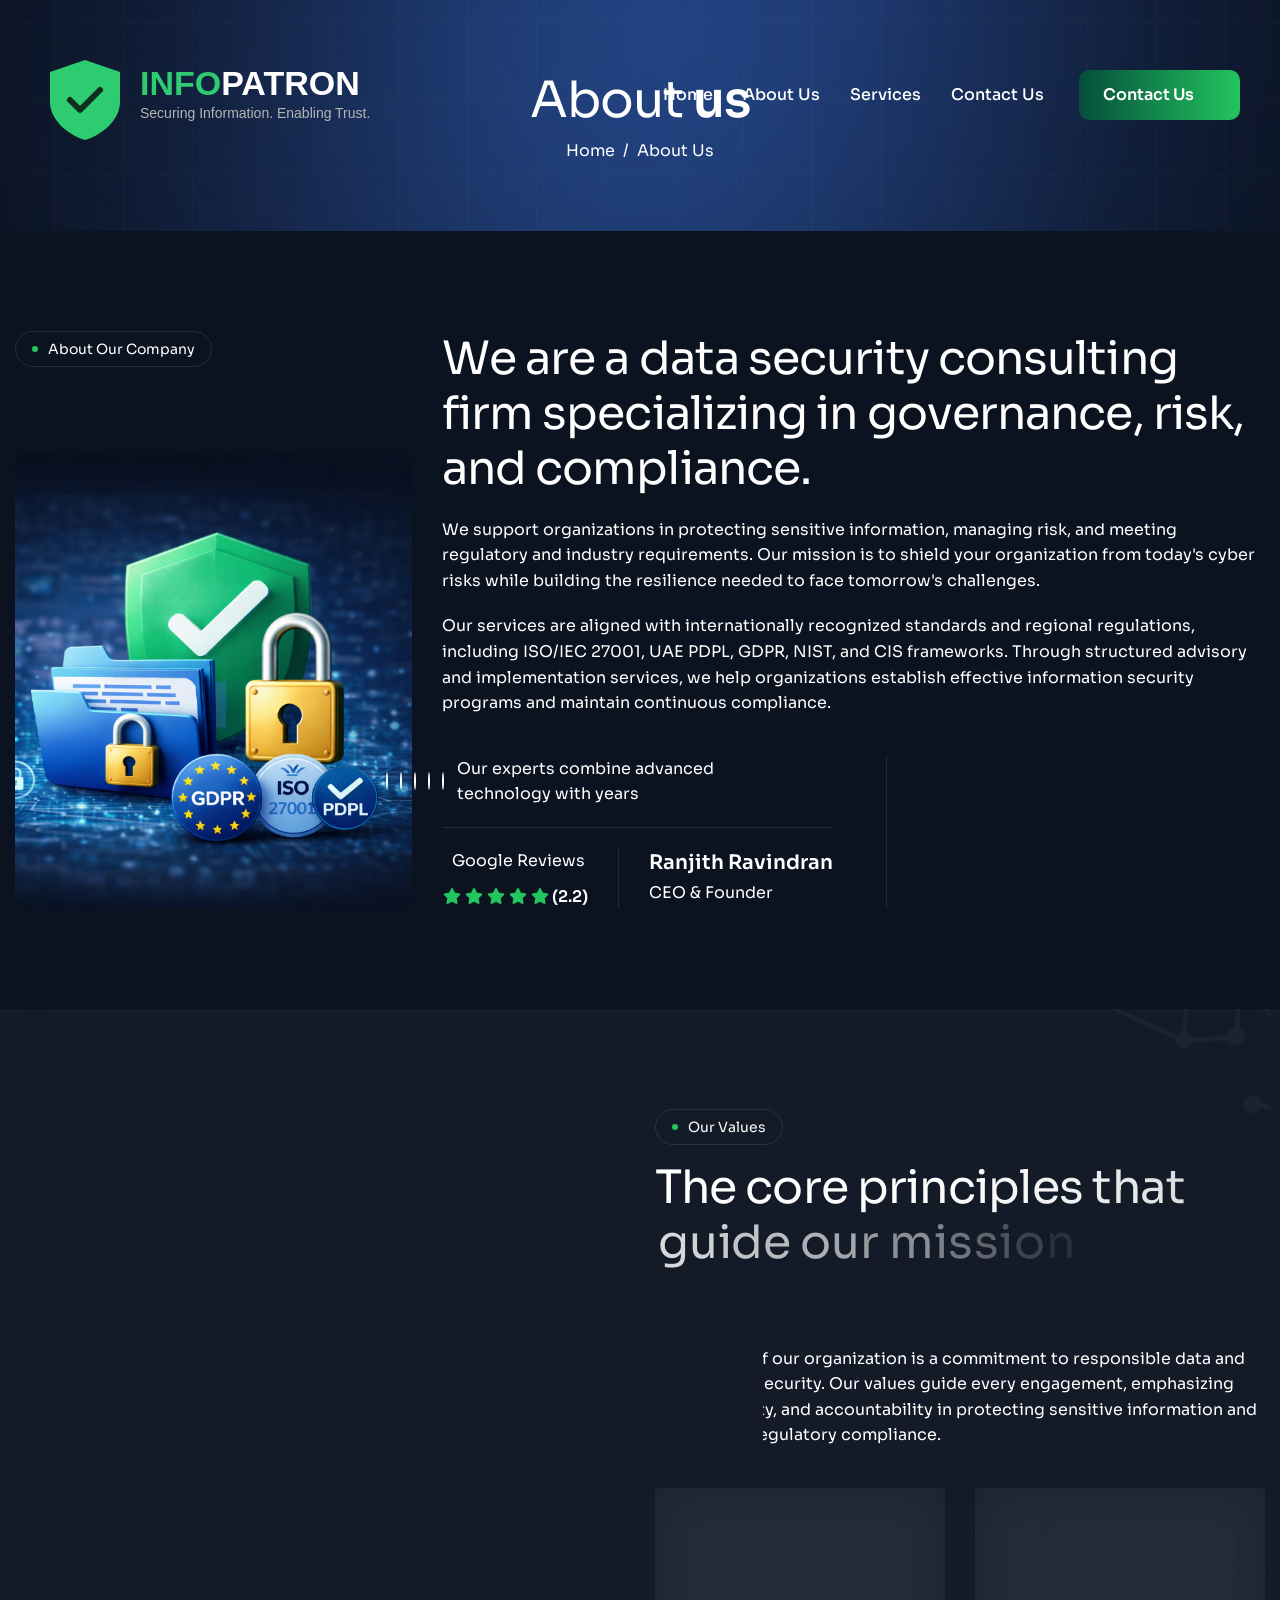
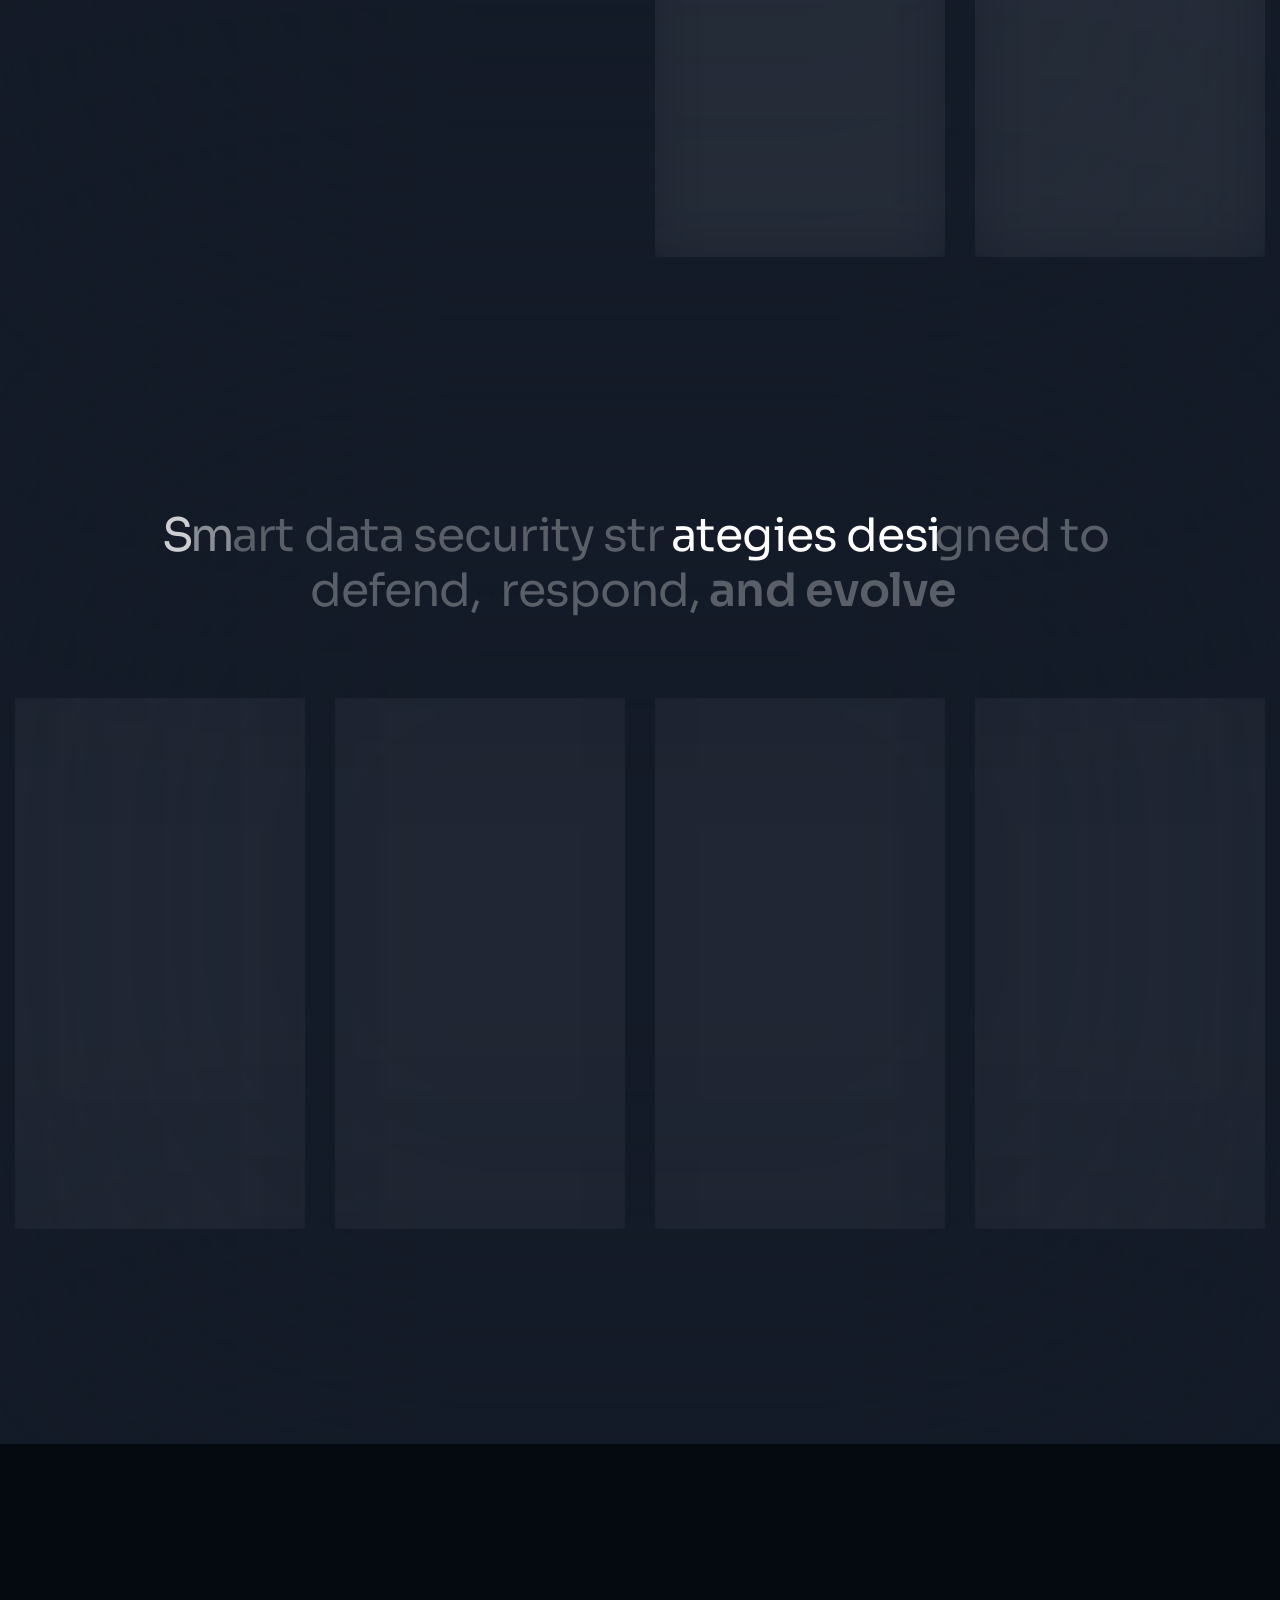
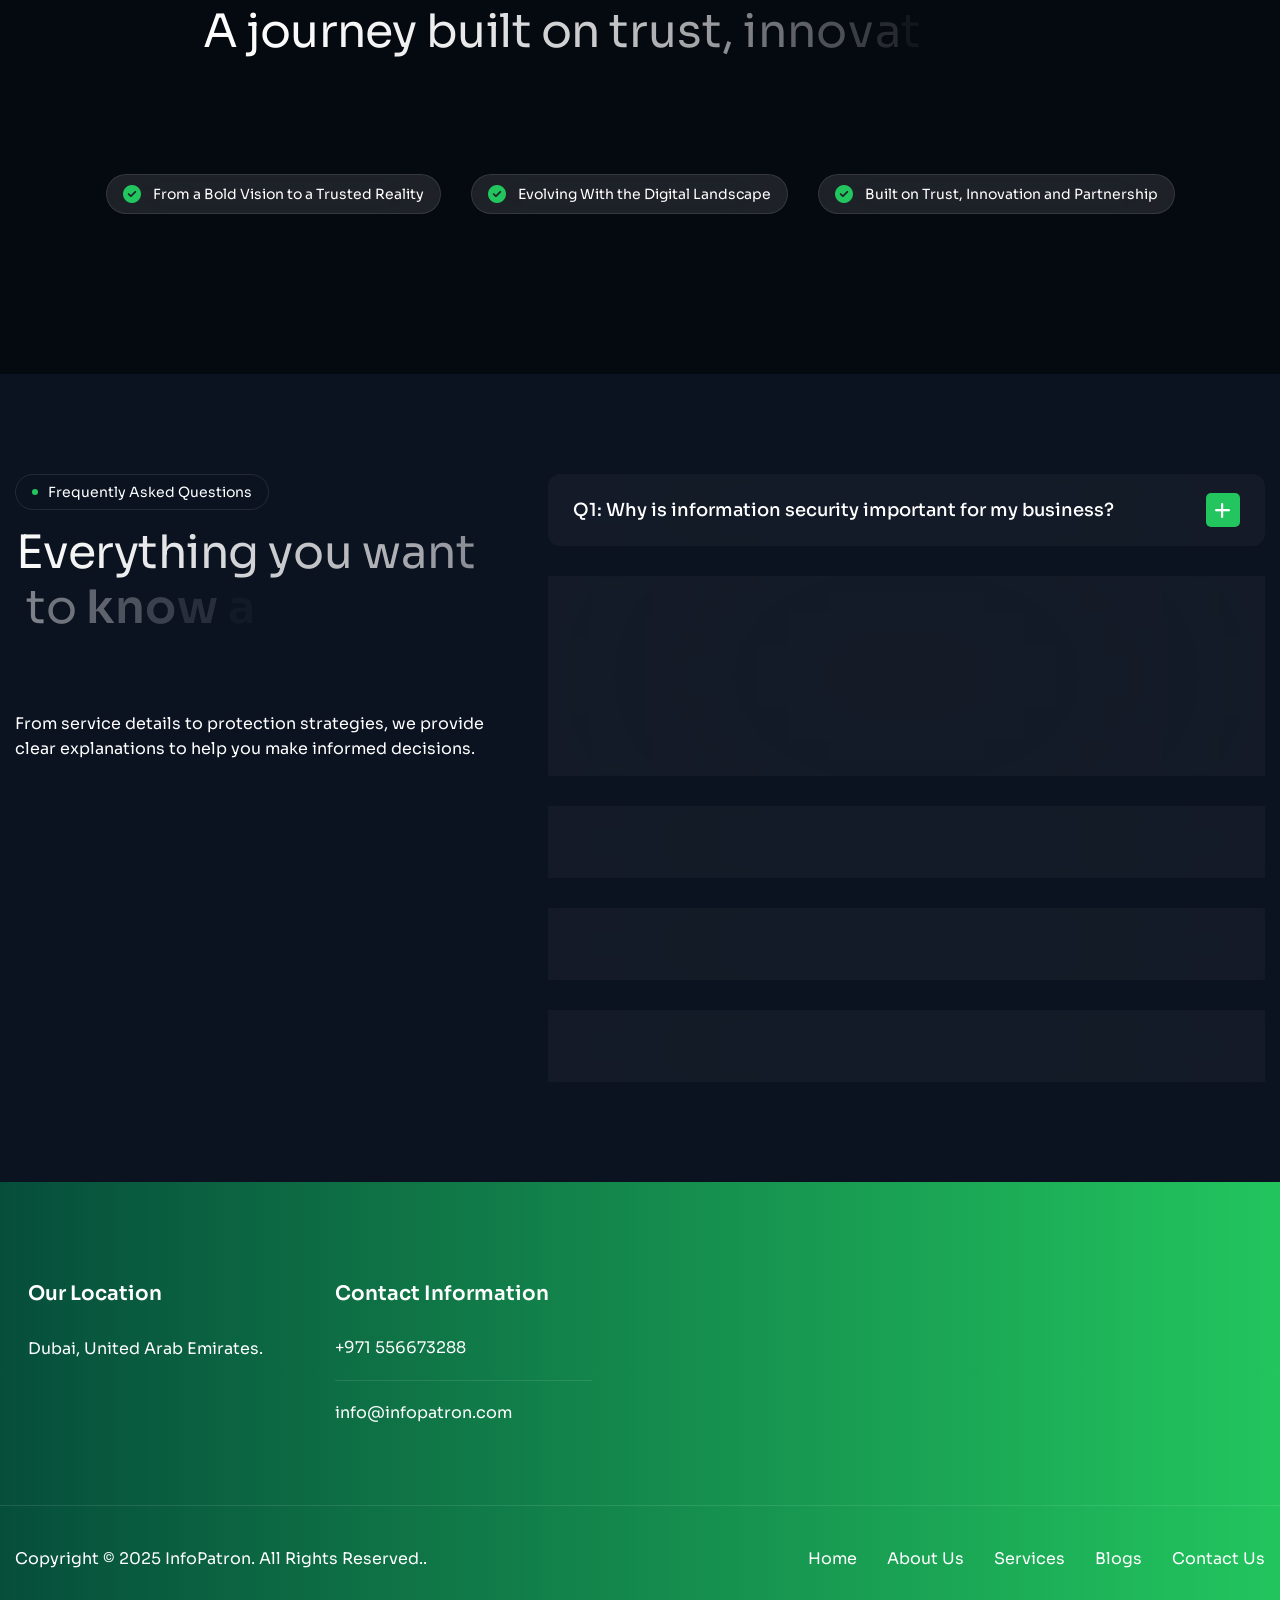
==== commit a17c627d: "up" ====
--- a/about.html
+++ b/about.html
@@ -9,7 +9,7 @@
 	<meta name="keywords" content="">
 	<meta name="author" content="Awaiken">
 	<!-- Page Title -->
-    <title>Netzon - Cyber Security Services HTML Template</title>
+    <title>InfoPatron | GRC & Data Security Advisory</title>
 	<!-- Favicon Icon -->
 	<link rel="shortcut icon" type="image/x-icon" href="images/favicon.png">
 	<!-- Google Fonts Css-->
@@ -541,7 +541,7 @@
                         <!-- FAQ Item Start -->
                         <div class="accordion-item wow fadeInUp">
                             <h2 class="accordion-header" id="heading1">
-                                <button class="accordion-button collapsed" type="button" data-bs-toggle="collapse" data-bs-target="#collapse1" aria-expanded="false" aria-controls="collapse1">
+                                <button class="accordion-button collapsed" type="button" data-bs-toggle="collapse" data-bs-target="#collapse1" aria-expanded="true" aria-controls="collapse1">
                                     Q1: Why is information security important for my business?
                                 </button>
                             </h2>
@@ -556,7 +556,7 @@
                         <!-- FAQ Item Start -->
                         <div class="accordion-item wow fadeInUp" data-wow-delay="0.2s">
                             <h2 class="accordion-header" id="heading2">
-                                <button class="accordion-button" type="button" data-bs-toggle="collapse" data-bs-target="#collapse2" aria-expanded="true" aria-controls="collapse2">
+                                <button class="accordion-button" type="button" data-bs-toggle="collapse" data-bs-target="#collapse2" aria-expanded="false" aria-controls="collapse2">
                                     Q2: Which industries do you serve?
                                 </button>
                             </h2>
--- a/css/custom.css
+++ b/css/custom.css
@@ -6594,3 +6594,128 @@
   margin: 0 !important;
 }
 
+/* =========================================================
+   FIX: Mobile nav (SlickNav) full width + aligned
+   Add this at the VERY END of style.css
+   ========================================================= */
+@media (max-width: 991px){
+
+  /* keep header layout stable */
+  header.main-header,
+  header.main-header .header-sticky,
+  header.main-header .container-fluid,
+  header.main-header .navbar{
+    position: relative !important;
+  }
+
+  /* hamburger stays on the right */
+  .navbar{
+    display: flex !important;
+    align-items: center !important;
+    justify-content: space-between !important;
+  }
+
+  .navbar-toggle{
+    margin-left: auto !important;
+  }
+
+  /* make the dropdown menu start from left edge and fill screen */
+  .slicknav_menu{
+    position: absolute !important;
+    left: 0 !important;
+    right: 0 !important;
+    width: 100% !important;
+    max-width: 100% !important;
+    margin: 0 !important;
+    z-index: 99999 !important;
+  }
+
+  /* menu items should be left aligned and full width */
+  .slicknav_nav,
+  .slicknav_nav li,
+  .slicknav_nav a,
+  .slicknav_nav .slicknav_row{
+    width: 100% !important;
+    display: block !important;
+    text-align: left !important;
+    box-sizing: border-box !important;
+  }
+
+  /* avoid horizontal scroll */
+  html, body{
+    overflow-x: hidden !important;
+  }
+}
+/* =========================================================
+   FIX: Remove duplicate (desktop) menu on mobile + keep SlickNav only
+   Add at VERY END of style.css
+   ========================================================= */
+@media (max-width: 991px){
+
+  /* Hide desktop menu + desktop header button (prevents double menus) */
+  .main-menu .nav-menu-wrapper,
+  .main-menu .nav-menu-wrapper > ul,
+  .header-btn{
+    display: none !important;
+  }
+
+  /* Keep hamburger visible on the right */
+  .navbar{
+    display: flex !important;
+    align-items: center !important;
+    justify-content: space-between !important;
+  }
+  .navbar-toggle{
+    display: block !important;
+    margin-left: auto !important;
+  }
+
+  /* Make SlickNav dropdown full width under header */
+  .slicknav_menu{
+    position: absolute !important;
+    left: 0 !important;
+    right: 0 !important;
+    width: 100% !important;
+    z-index: 99999 !important;
+  }
+
+  /* Menu items aligned nicely */
+  .slicknav_nav,
+  .slicknav_nav li,
+  .slicknav_nav a,
+  .slicknav_nav .slicknav_row{
+    width: 100% !important;
+    text-align: left !important;
+    box-sizing: border-box !important;
+  }
+}
+/* =========================================================
+   FIX: SlickNav dropdown always open (force closed by default)
+   Put at VERY END of style.css
+   ========================================================= */
+/* FIX: Mobile menu not showing / blinking (SlickNav) */
+@media (max-width: 991px){
+
+  /* allow dropdown to extend outside header */
+  header.main-header,
+  header.main-header .header-sticky,
+  header.main-header .container-fluid{
+    overflow: visible !important;
+  }
+
+  /* place the dropdown below the navbar */
+  .slicknav_menu{
+    position: absolute;
+    left: 0;
+    top: 100%;
+    width: 100%;
+    z-index: 99999;
+  }
+
+  /* make sure header sits above hero */
+  header.main-header{
+    z-index: 9999;
+  }
+}
+
+
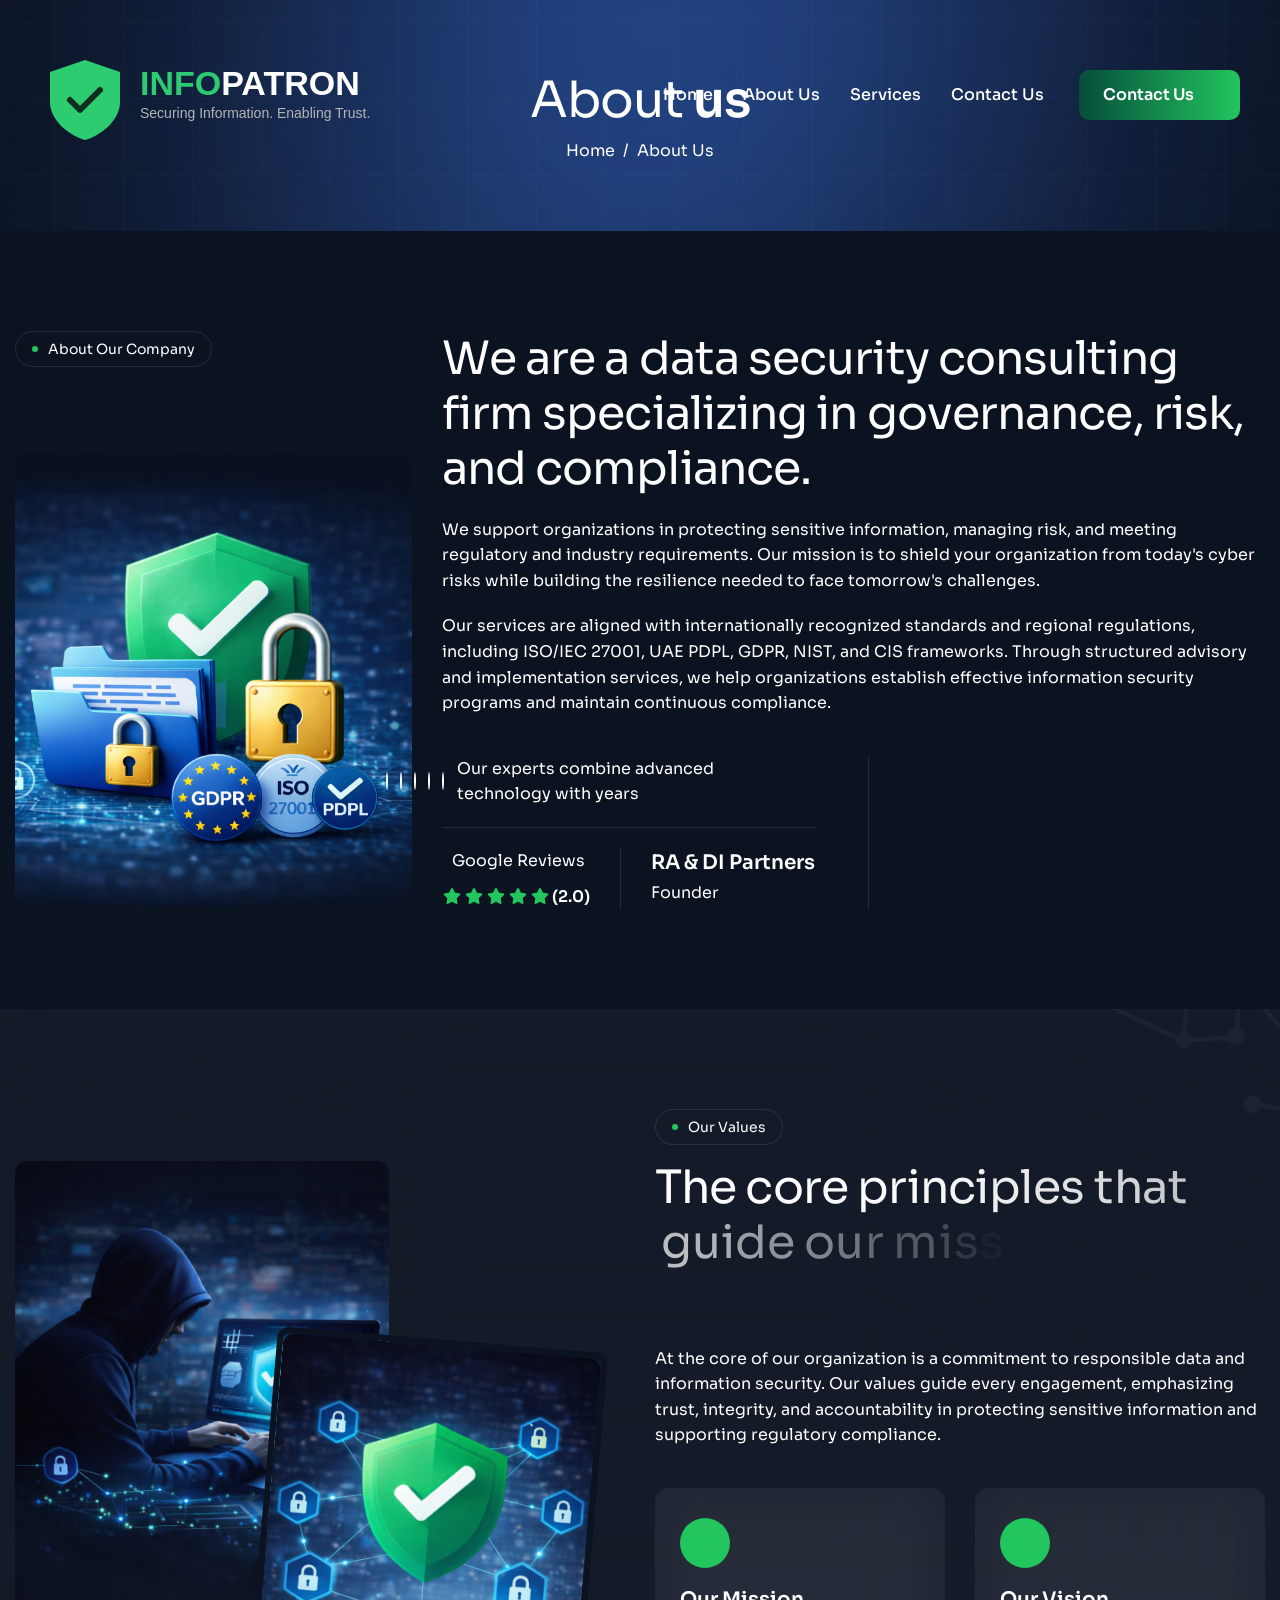
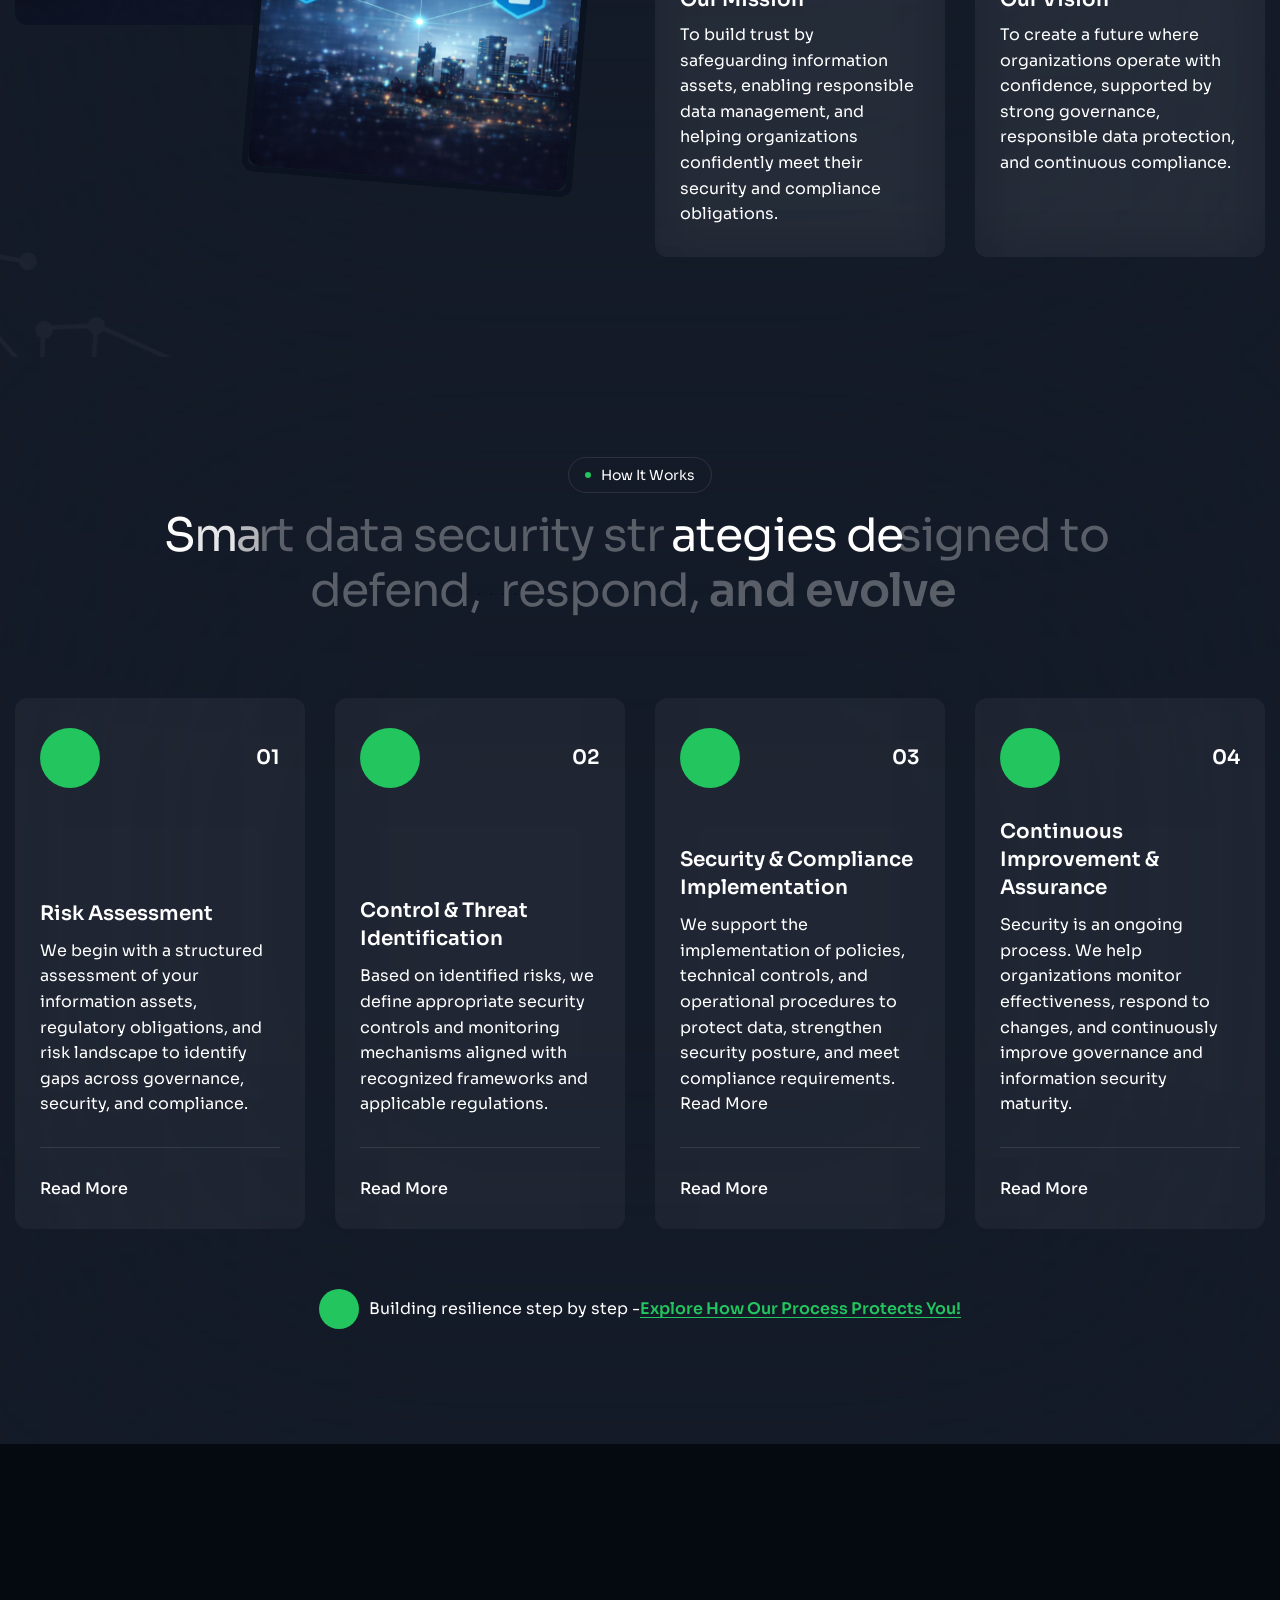
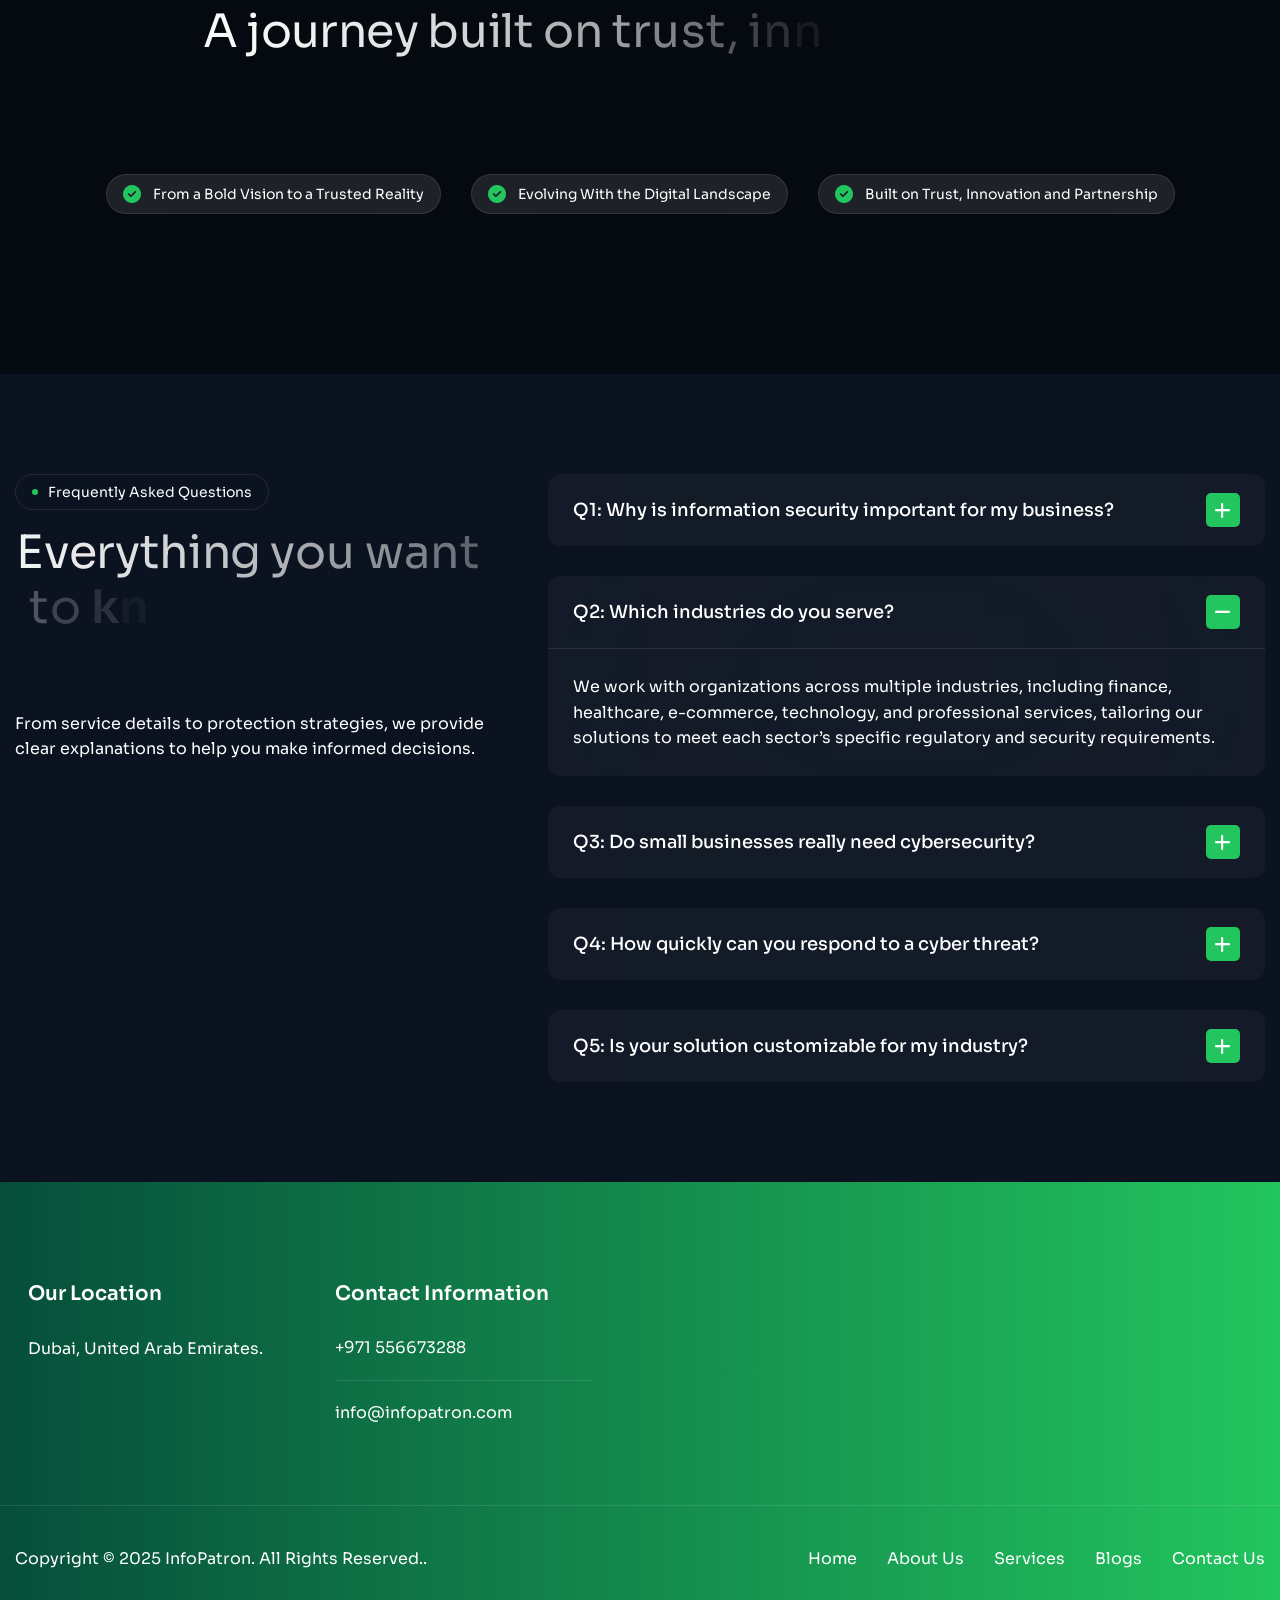
==== commit 1771f0d8: "up" ====
--- a/about.html
+++ b/about.html
@@ -217,9 +217,9 @@
 
                                     <!-- About Author Content Start -->
                                     <div class="about-author-content">
-                                        <h3>Ranjith Ravindran </h3>
+                                        <h3>RA & DI Partners</h3>
                                         
-                                        <p>CEO & Founder</p>
+                                        <p>Founder</p>
                                     </div>
                                     <!-- About Author Content End -->
                                 </div>
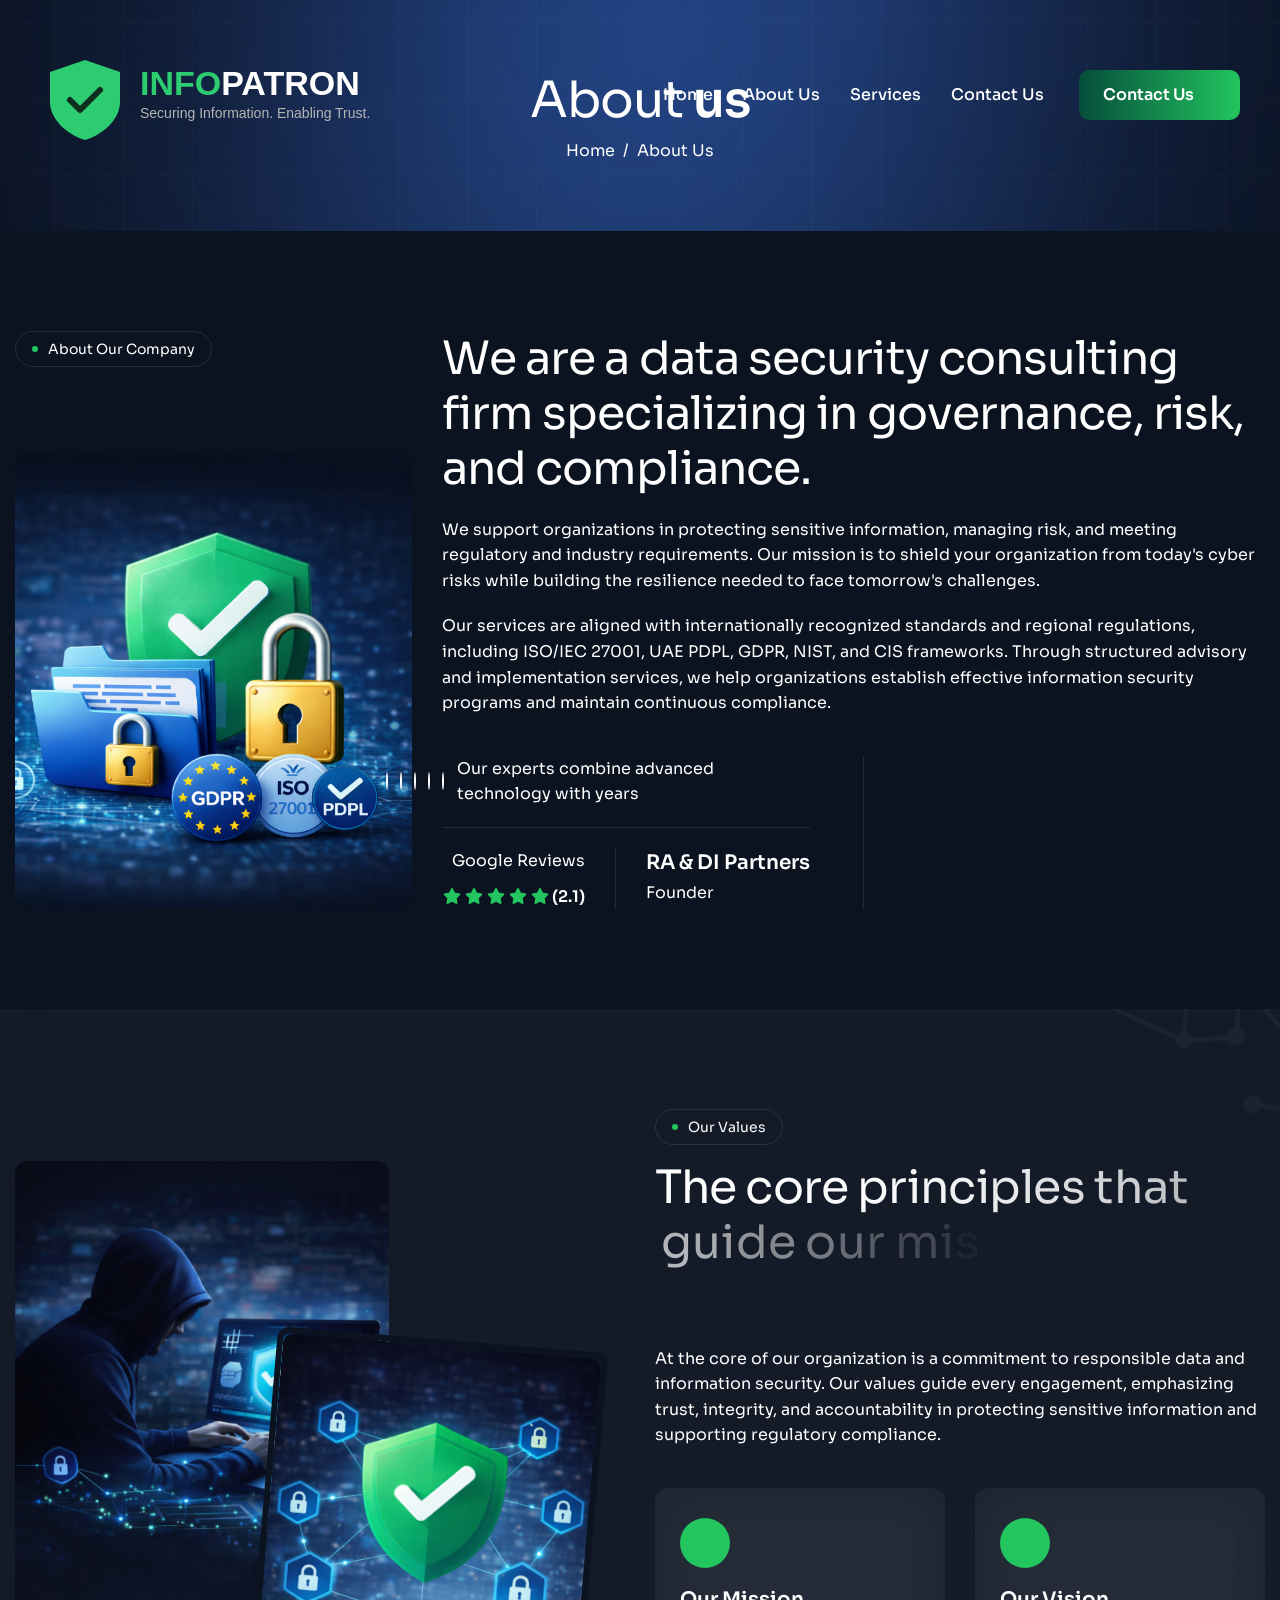
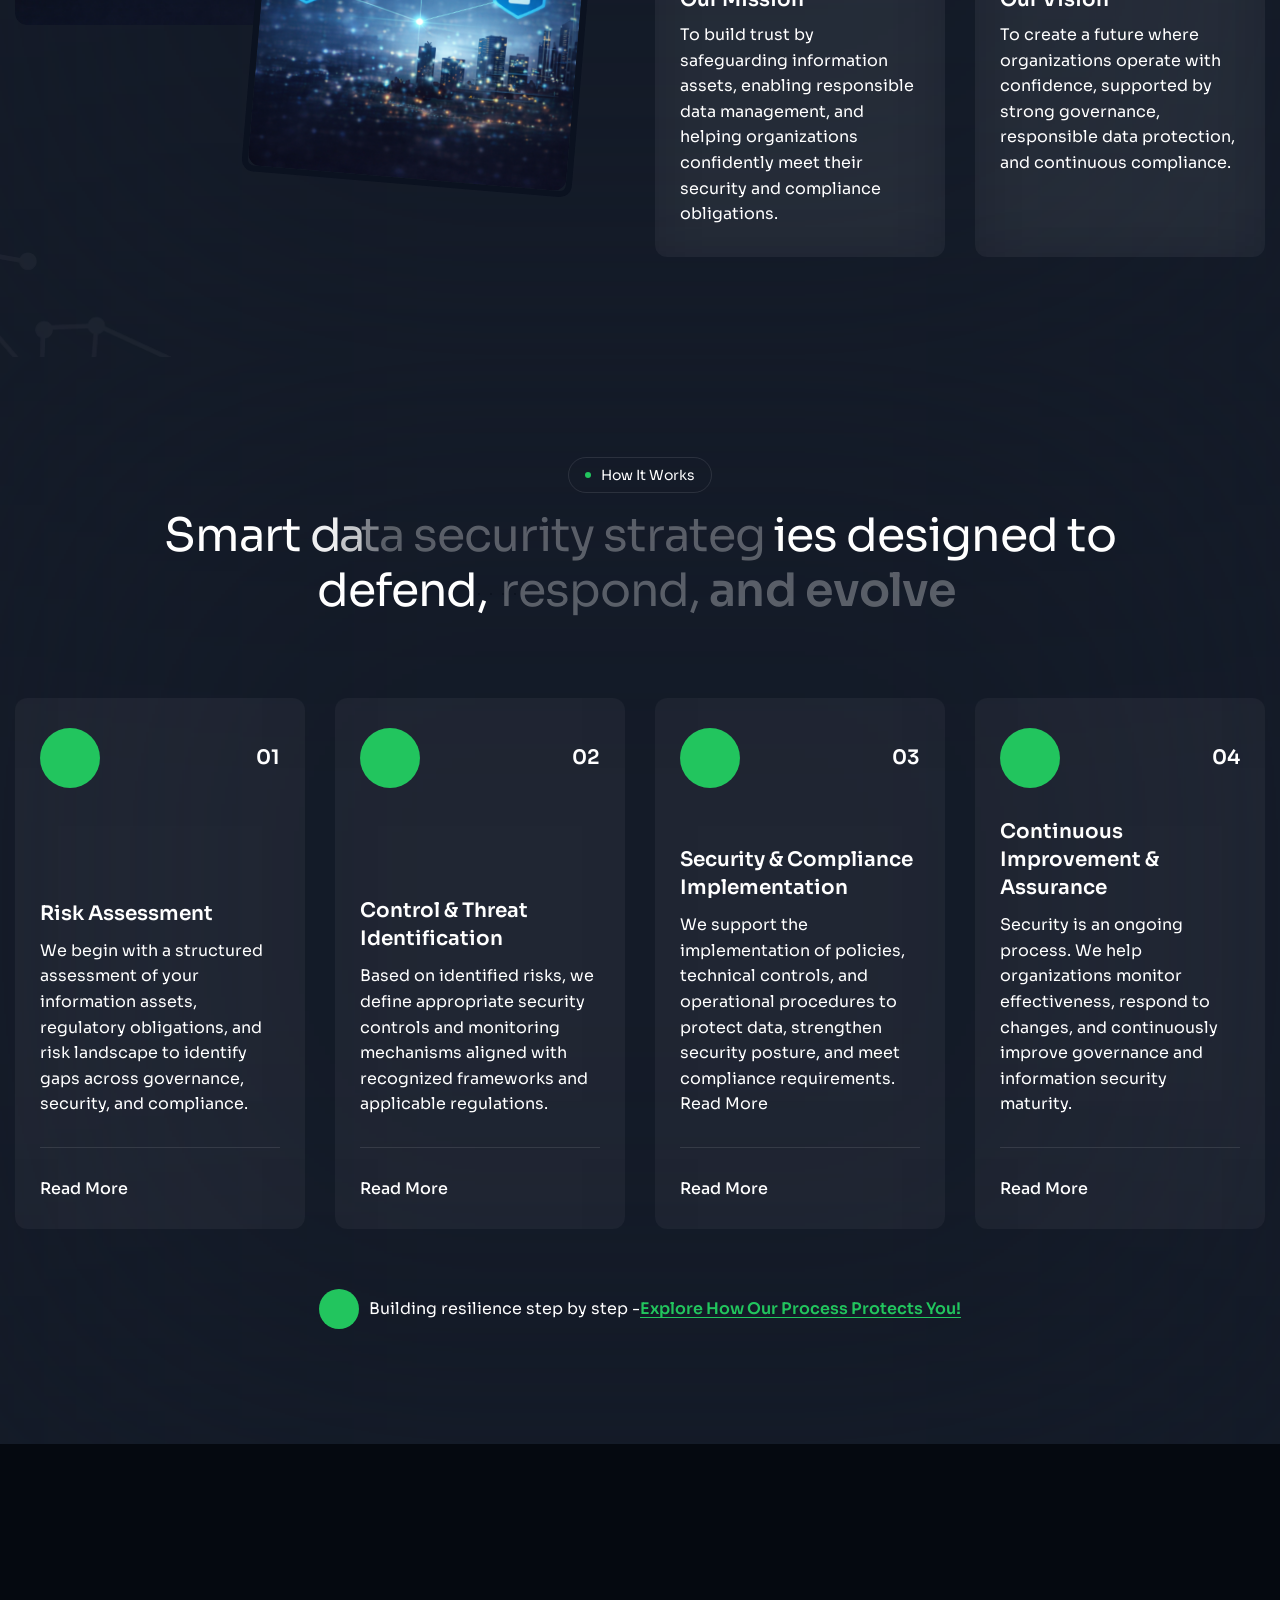
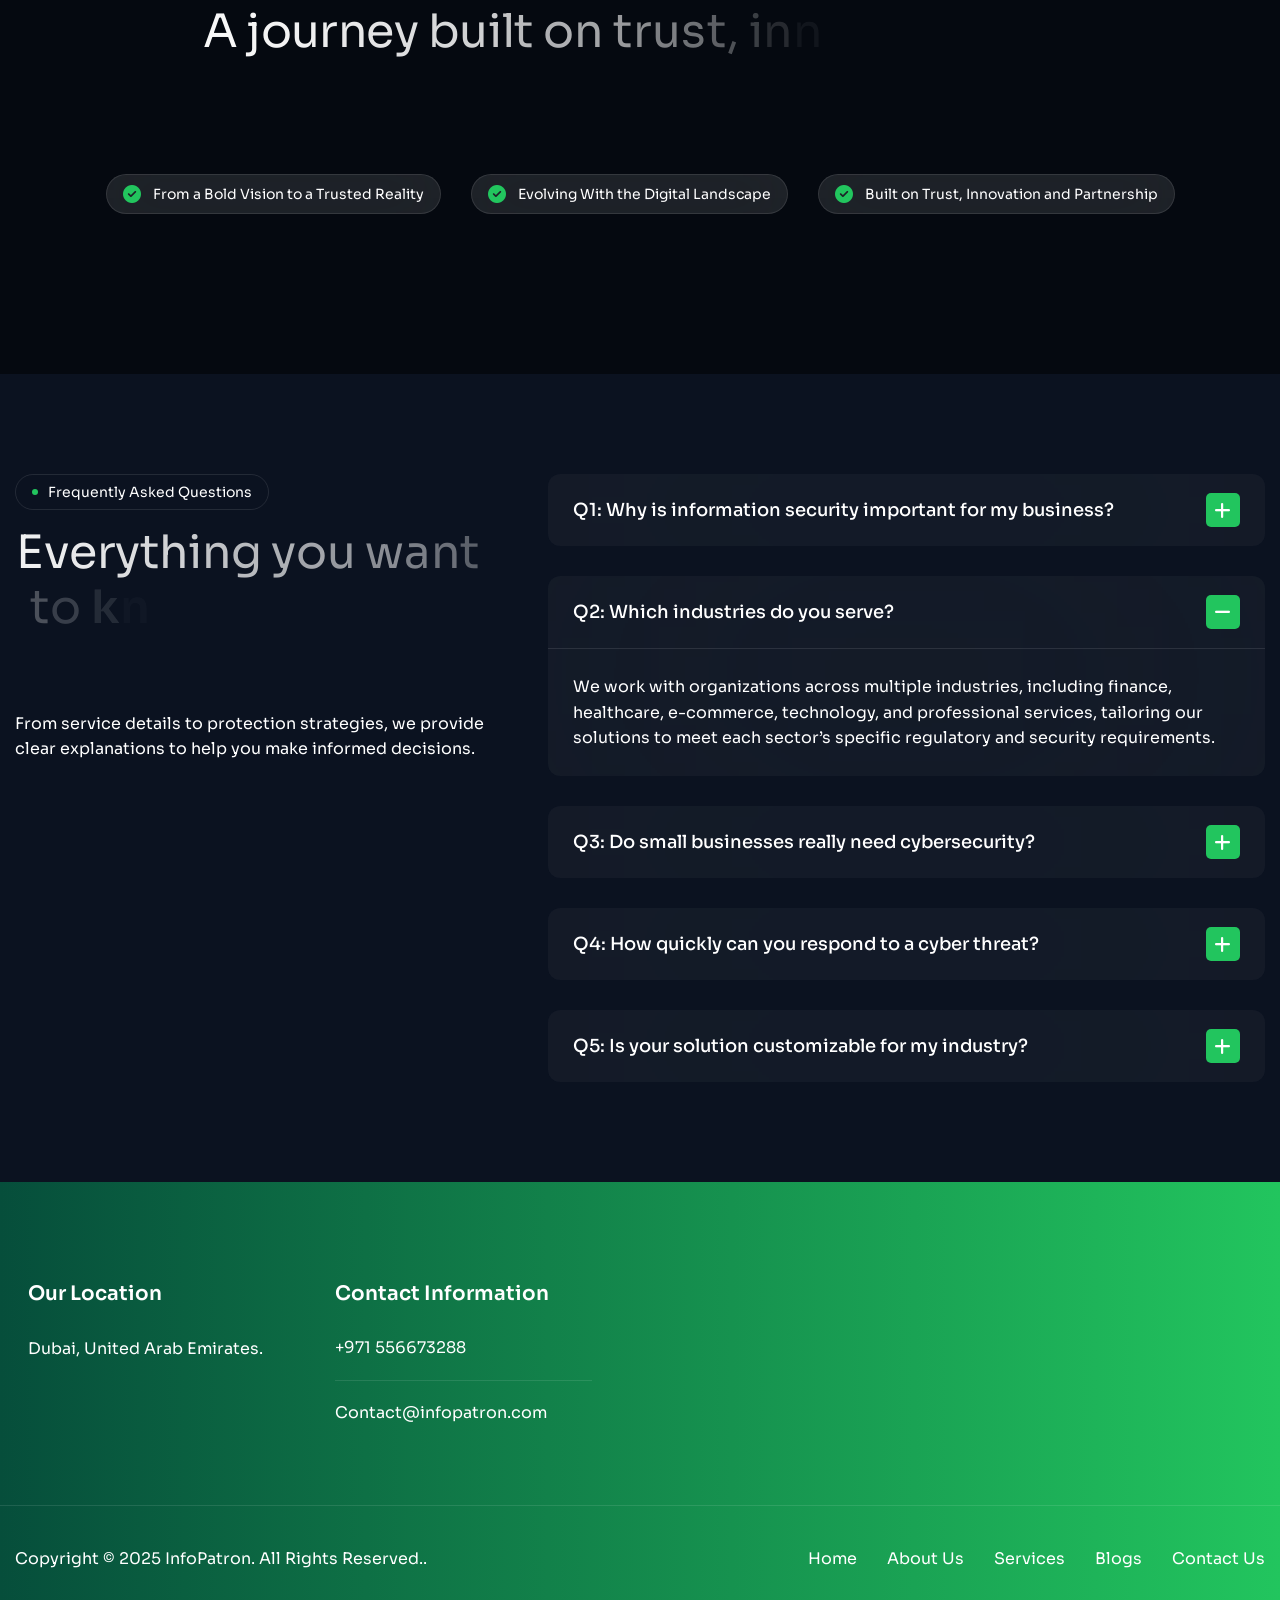
==== commit 2206e7ad: "update" ====
--- a/about.html
+++ b/about.html
@@ -656,7 +656,7 @@
                         <h3>Contact Information</h3>
                         <ul>
                             <li><a href="tel:123456789">+971 556673288</a></li>
-                            <li><a href="mailto:info@domainname.com">info@infopatron.com</a></li>
+                            <li><a href="mailto:info@domainname.com">Contact@infopatron.com</a></li>
                         </ul>
                     </div>
                     <!-- Footer Contact End -->
